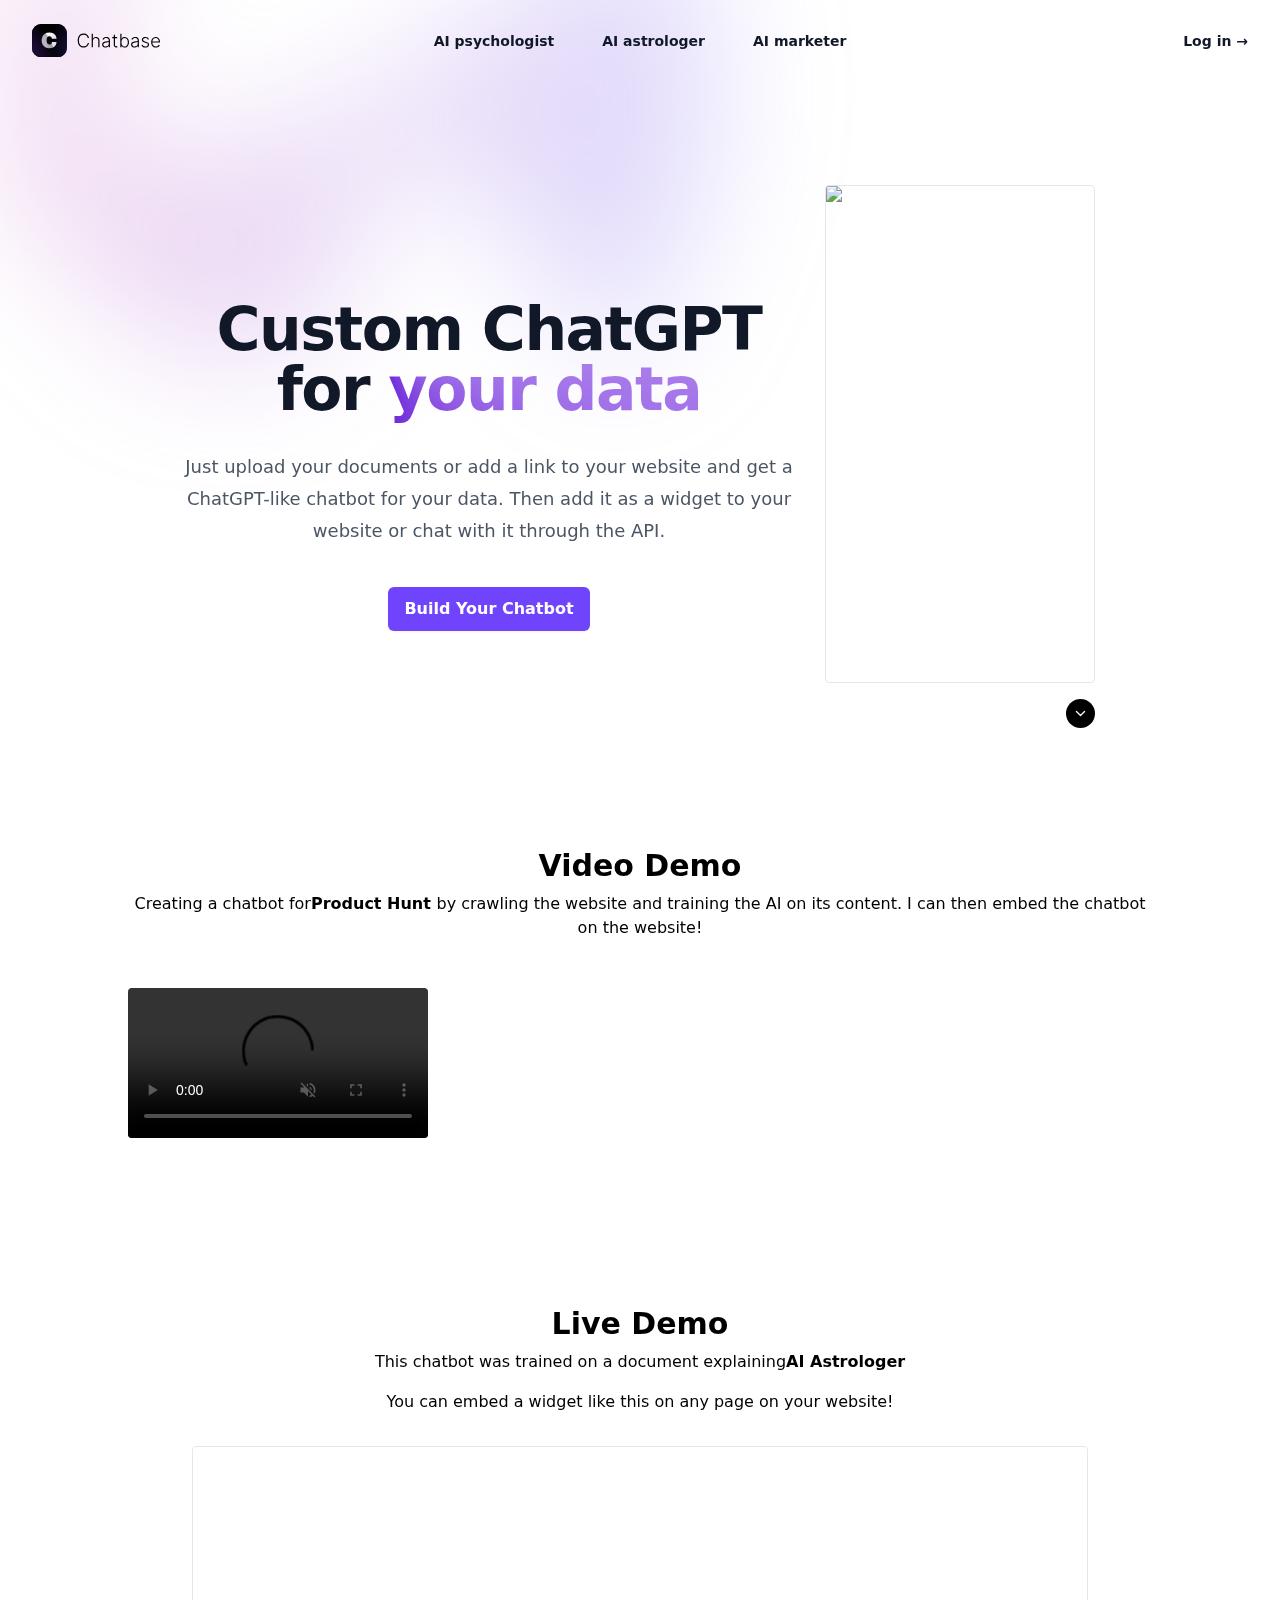
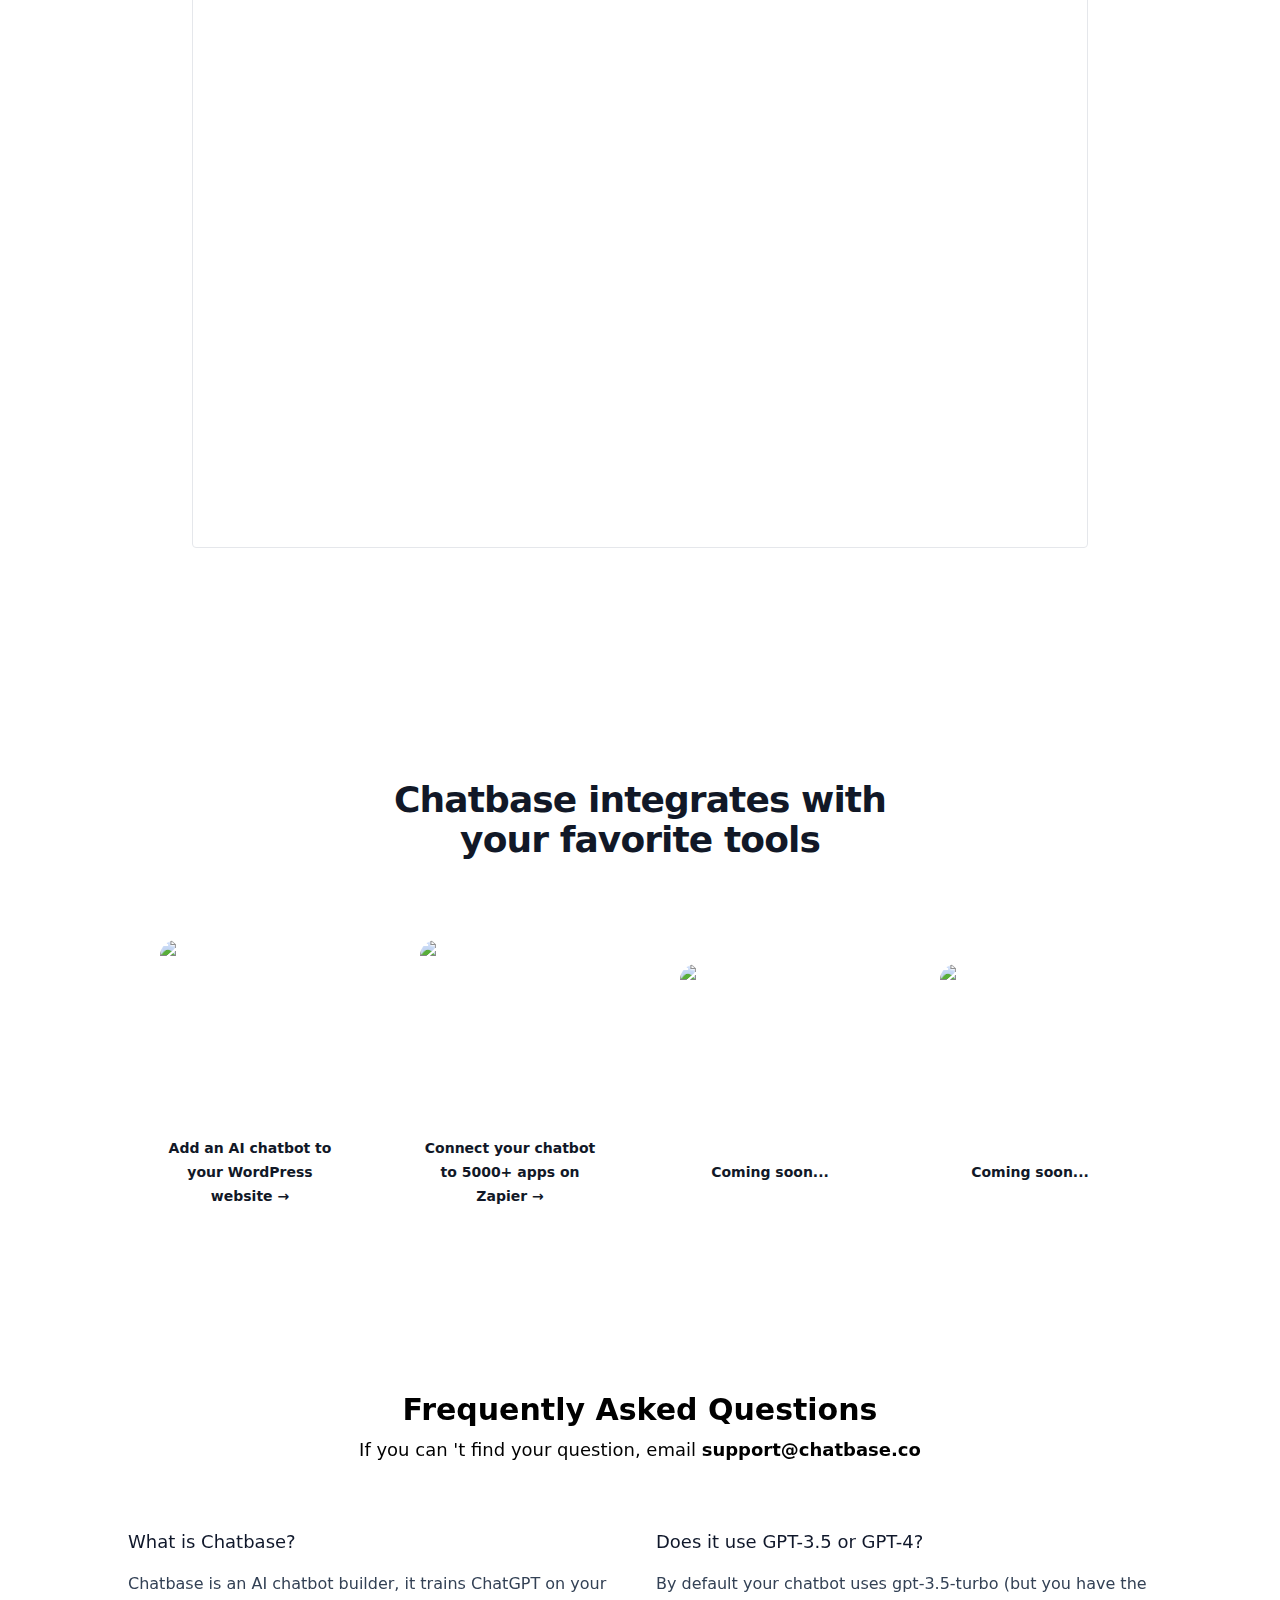
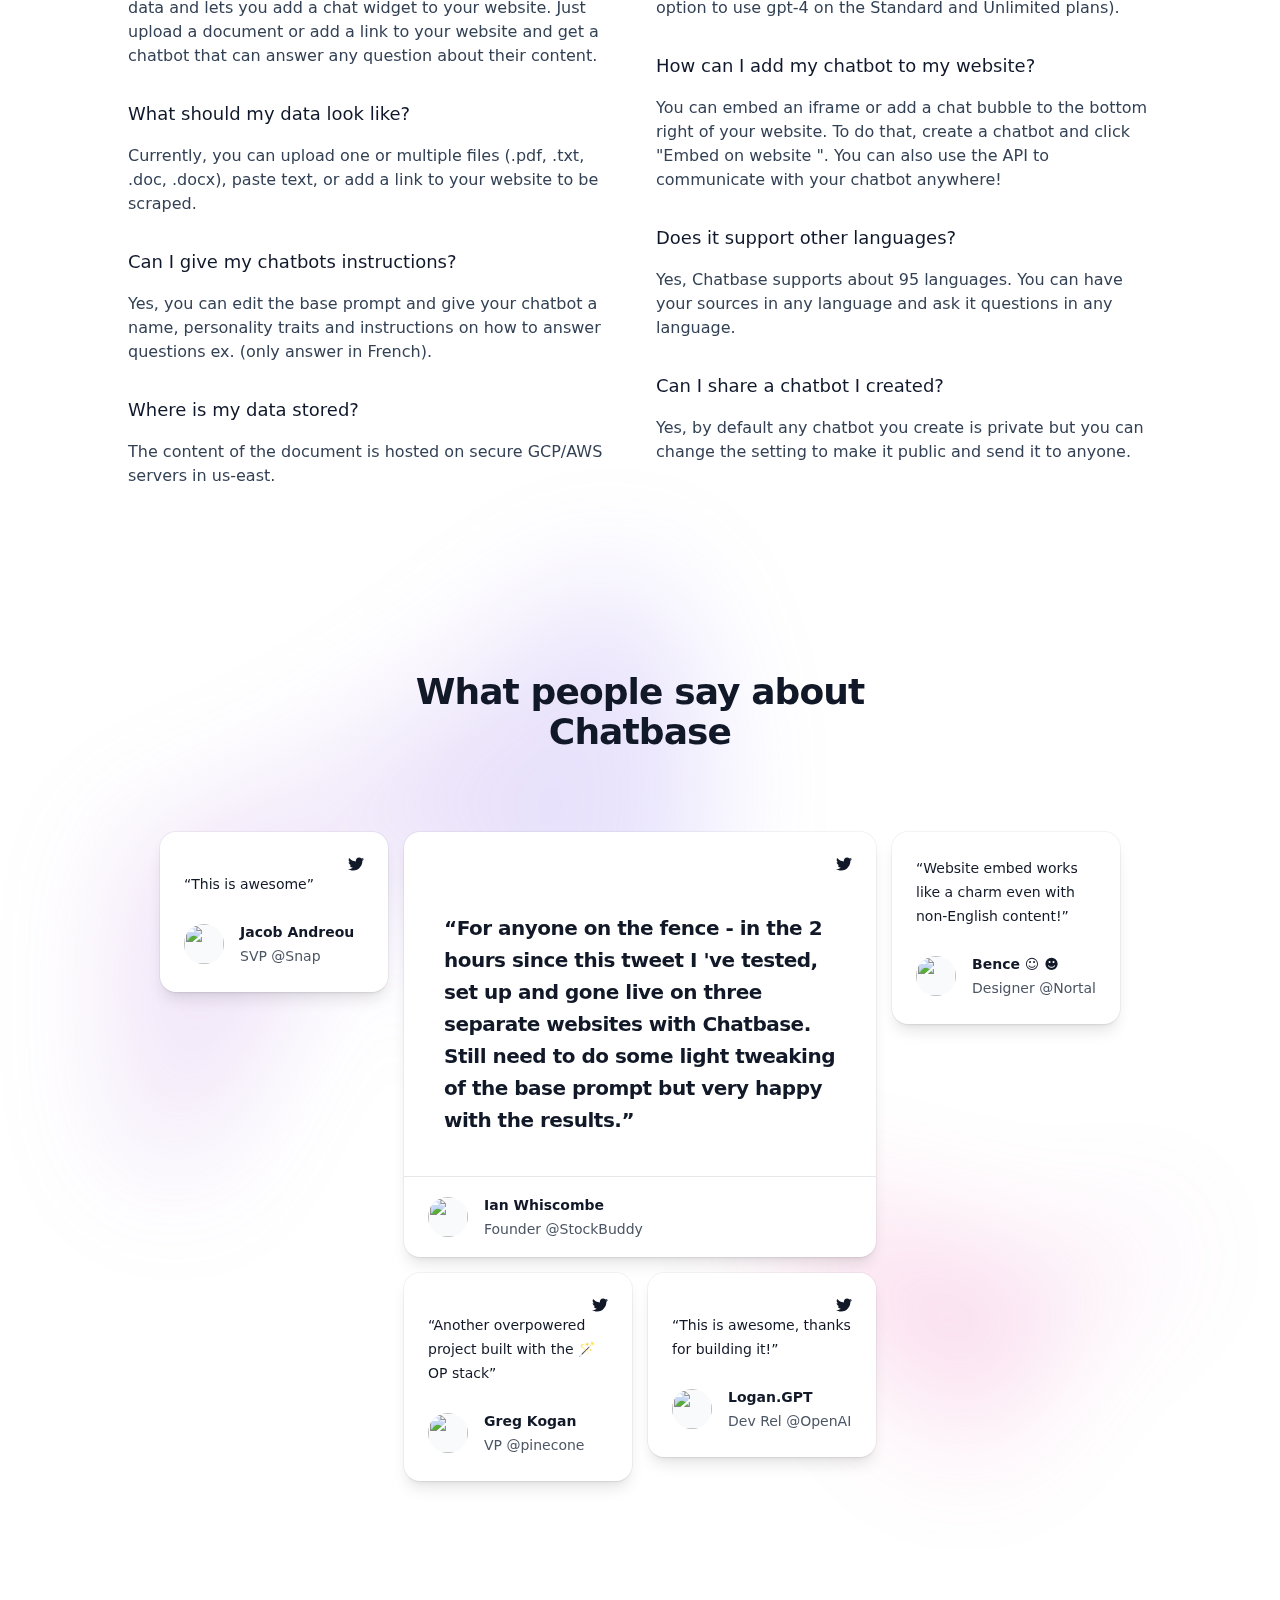
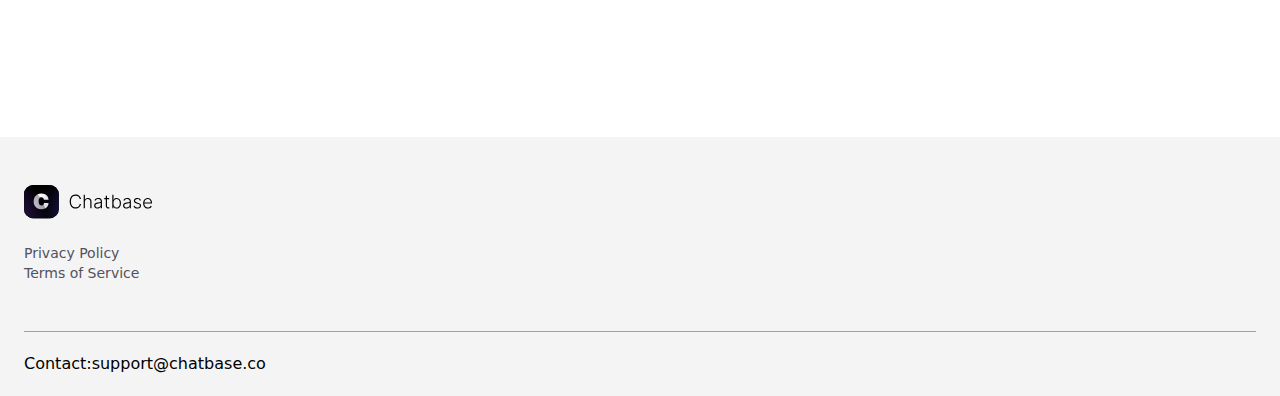
==== AI-astrologer.html @ d4e70b60 "Add files via upload" ====
<!DOCTYPE html>
<html lang="en">
  <head>
    <meta charset="utf-8" />
    <meta name="viewport" content="width=device-width" />
    <title>Chatbase | Custom ChatGPT for your data</title>
    <meta name="robots" content="follow, index" />
    <link href="./favicon.ico" rel="shortcut icon" />
    <meta
      content="Build an AI chatbot from your knowledge base and add it to your website or interact with it through our API."
      name="description"
    />
    <meta property="og:url" content="https://www.chatbase.co/" />
    <meta property="og:type" content="website" />
    <meta
      property="og:site_name"
      content="Chatbase | Custom ChatGPT for your data"
    />
    <meta
      property="og:description"
      content="Build an AI chatbot from your knowledge base and add it to your website or interact with it through our API."
    />
    <meta
      property="og:title"
      content="Chatbase | Custom ChatGPT for your data"
    />
    <meta property="og:image" content="https://www.chatbase.co/og.png" />
    <meta name="twitter:card" content="summary_large_image" />
    <meta name="twitter:site" content="@yasser_elsaeed_" />
    <meta
      name="twitter:title"
      content="Chatbase | Custom ChatGPT for your data"
    />
    <meta
      name="twitter:description"
      content="Build an AI chatbot from your knowledge base and add it to your website or interact with it through our API."
    />
    <meta name="twitter:image" content="https://www.chatbase.co/og.png" />
    <meta name="next-head-count" content="17" />
    <script>
      (function (w, r) {
        w._rwq = r;
        w[r] =
          w[r] ||
          function () {
            (w[r].q = w[r].q || []).push(arguments);
          };
      })(window, "rewardful");
    </script>
    <script>
      rewardful("ready", function () {
        if (Rewardful.referral) {
          window.referral = Rewardful.referral;
        } else {
          window.referral = "";
        }
      });
    </script>
    <link rel="stylesheet" href="./styles/style.css" />

    <noscript data-n-css=""></noscript>
  </head>
  <body class="loading">
    <div id="_next">
      <nav class="isolate bg-white">
        <div
          class="absolute inset-x-0 top-[-10rem] -z-10 transform-gpu overflow-hidden blur-3xl sm:top-[-20rem]"
        >
          <svg
            class="relative left-[calc(50%-11rem)] -z-10 h-[21.1875rem] max-w-none -translate-x-1/2 rotate-[30deg] sm:left-[calc(50%-30rem)] sm:h-[42.375rem]"
            viewBox="0 0 1155 678"
            xmlns="http://www.w3.org/2000/svg"
          >
            <path
              fill="url(#45de2b6b-92d5-4d68-a6a0-9b9b2abad533)"
              fill-opacity=".3"
              d="M317.219 518.975L203.852 678 0 438.341l317.219 80.634 204.172-286.402c1.307 132.337 45.083 346.658 209.733 145.248C936.936 126.058 882.053-94.234 1031.02 41.331c119.18 108.451 130.68 295.337 121.53 375.223L855 299l21.173 362.054-558.954-142.079z"
            ></path>
            <defs>
              <linearGradient
                id="45de2b6b-92d5-4d68-a6a0-9b9b2abad533"
                x1="1155.49"
                x2="-78.208"
                y1=".177"
                y2="474.645"
                gradientUnits="userSpaceOnUse"
              >
                <stop stop-color="#9089FC"></stop>
                <stop offset="1" stop-color="#FF80B5"></stop>
              </linearGradient>
            </defs>
          </svg>
        </div>
        <div class="px-6 pt-6 lg:px-8">
          <nav class="flex items-center justify-between" aria-label="Global">
            <div class="flex lg:flex-1">
              <a class="-m-1.5 p-1.5" href="/">
                <span class="sr-only">Chatbase</span>
                <svg
                  id="Layer_2"
                  xmlns="http://www.w3.org/2000/svg"
                  xmlns:xlink="http://www.w3.org/1999/xlink"
                  viewBox="0 0 159.64 41.35"
                  class="w-32"
                >
                  <defs>
                    <style>
                      .cls-1 {
                        fill: url(#radial-gradient-2);
                      }

                      .cls-1,
                      .cls-2 {
                        opacity: 0.32;
                      }

                      .cls-3 {
                        fill: #fff;
                      }

                      .cls-4 {
                        clip-path: url(#clippath-1);
                      }

                      .cls-5 {
                        fill: none;
                      }

                      .cls-2 {
                        fill: url(#radial-gradient);
                      }
                    </style>
                    <clipPath id="clippath-1">
                      <rect
                        class="cls-5"
                        x="0.07"
                        width="43.42"
                        height="41.35"
                        rx="11.56"
                        ry="11.56"
                      ></rect>
                    </clipPath>
                    <radialGradient
                      id="radial-gradient"
                      cx="-35.42"
                      cy="50.24"
                      fx="-35.42"
                      fy="50.24"
                      r="64.8"
                      gradientTransform="translate(.8 .1)"
                      gradientUnits="userSpaceOnUse"
                    >
                      <stop offset="0" stop-color="#7736dc"></stop>
                      <stop offset="0.23" stop-color="#7535d9"></stop>
                      <stop offset="0.37" stop-color="#7033d0"></stop>
                      <stop offset="0.49" stop-color="#692fc2"></stop>
                      <stop offset="0.6" stop-color="#5d2aad"></stop>
                      <stop offset="0.69" stop-color="#4f2492"></stop>
                      <stop offset="0.78" stop-color="#3d1b71"></stop>
                      <stop offset="0.87" stop-color="#28124a"></stop>
                      <stop offset="0.95" stop-color="#10071e"></stop>
                      <stop offset="1" stop-color="#000"></stop>
                    </radialGradient>
                    <radialGradient
                      id="radial-gradient-2"
                      cx="77.03"
                      cy="35.45"
                      fx="77.03"
                      fy="35.45"
                      r="61.01"
                      gradientTransform="translate(.08 -.29)"
                      gradientUnits="userSpaceOnUse"
                    >
                      <stop offset="0" stop-color="#4f46e5"></stop>
                      <stop
                        offset="0.22"
                        stop-color="#4e45e2"
                        stop-opacity="0.99"
                      ></stop>
                      <stop
                        offset="0.37"
                        stop-color="#4b42d9"
                        stop-opacity="0.95"
                      ></stop>
                      <stop
                        offset="0.48"
                        stop-color="#463ecb"
                        stop-opacity="0.89"
                      ></stop>
                      <stop
                        offset="0.59"
                        stop-color="#3e37b6"
                        stop-opacity="0.8"
                      ></stop>
                      <stop
                        offset="0.68"
                        stop-color="#352f9b"
                        stop-opacity="0.68"
                      ></stop>
                      <stop
                        offset="0.77"
                        stop-color="#2a257a"
                        stop-opacity="0.54"
                      ></stop>
                      <stop
                        offset="0.86"
                        stop-color="#1c1953"
                        stop-opacity="0.37"
                      ></stop>
                      <stop
                        offset="0.94"
                        stop-color="#0d0c27"
                        stop-opacity="0.17"
                      ></stop>
                      <stop
                        offset="1"
                        stop-color="#000"
                        stop-opacity="0"
                      ></stop>
                    </radialGradient>
                  </defs>
                  <g id="Layer_1-2">
                    <g>
                      <path
                        d="M71.08,17.42h-1.57c-.12-.58-.33-1.12-.63-1.62-.3-.5-.68-.93-1.14-1.3-.46-.37-.97-.66-1.55-.87-.58-.21-1.2-.31-1.87-.31-1.08,0-2.06,.28-2.94,.84-.88,.56-1.59,1.38-2.12,2.47-.53,1.09-.79,2.41-.79,3.98s.26,2.91,.79,4c.53,1.08,1.24,1.9,2.12,2.46,.89,.56,1.87,.84,2.94,.84,.67,0,1.3-.1,1.87-.31,.58-.21,1.09-.49,1.55-.86s.83-.8,1.14-1.3c.3-.5,.51-1.04,.63-1.62h1.57c-.14,.78-.4,1.51-.78,2.19-.38,.67-.86,1.26-1.45,1.77-.59,.51-1.26,.9-2.02,1.18s-1.6,.42-2.51,.42c-1.43,0-2.7-.36-3.81-1.08-1.11-.72-1.98-1.73-2.61-3.04-.63-1.31-.94-2.86-.94-4.64s.31-3.33,.94-4.64c.63-1.31,1.5-2.32,2.61-3.04,1.11-.72,2.38-1.08,3.81-1.08,.91,0,1.75,.14,2.51,.42s1.43,.67,2.02,1.18c.58,.51,1.07,1.1,1.45,1.77,.38,.67,.64,1.4,.78,2.19Z"
                      ></path>
                      <path
                        d="M75.92,21.15v7.99h-1.48V12.09h1.48v6.27h.13c.3-.66,.76-1.19,1.39-1.58s1.43-.59,2.39-.59c.87,0,1.63,.18,2.28,.53,.66,.36,1.17,.88,1.53,1.57,.37,.69,.55,1.55,.55,2.56v8.28h-1.49v-8.19c0-1.05-.29-1.89-.88-2.49-.58-.61-1.38-.91-2.37-.91-.68,0-1.29,.14-1.82,.43-.53,.29-.95,.7-1.26,1.25-.31,.54-.46,1.18-.46,1.93Z"
                      ></path>
                      <path
                        d="M91.69,29.43c-.77,0-1.48-.15-2.11-.45-.64-.3-1.15-.74-1.52-1.32-.38-.57-.57-1.27-.57-2.09,0-.63,.12-1.17,.36-1.6,.24-.43,.58-.79,1.02-1.07,.44-.28,.96-.5,1.56-.66,.6-.16,1.26-.29,1.98-.37,.72-.09,1.32-.17,1.82-.23,.5-.07,.88-.17,1.14-.32,.26-.14,.39-.38,.39-.7v-.3c0-.87-.26-1.56-.78-2.06-.52-.5-1.26-.75-2.24-.75-.92,0-1.67,.2-2.25,.61-.58,.41-.99,.88-1.22,1.43l-1.41-.51c.29-.7,.69-1.26,1.2-1.68,.51-.42,1.08-.72,1.71-.91,.63-.19,1.27-.28,1.92-.28,.49,0,1,.06,1.53,.19,.53,.13,1.02,.35,1.48,.66,.46,.31,.82,.75,1.11,1.31,.28,.56,.42,1.26,.42,2.12v8.68h-1.48v-2.02h-.09c-.18,.38-.44,.74-.79,1.1-.35,.36-.79,.65-1.32,.87s-1.15,.34-1.86,.34Zm.2-1.36c.79,0,1.47-.17,2.05-.52,.58-.35,1.02-.81,1.34-1.39s.47-1.22,.47-1.92v-1.85c-.11,.11-.3,.2-.55,.28-.26,.08-.56,.16-.89,.22s-.67,.12-1,.16-.63,.08-.9,.12c-.72,.09-1.34,.23-1.85,.42-.51,.19-.9,.45-1.17,.78-.27,.33-.41,.75-.41,1.27,0,.78,.28,1.38,.83,1.8,.55,.42,1.25,.64,2.09,.64Z"
                      ></path>
                      <path
                        d="M106.2,16.35v1.29h-6.1v-1.29h6.1Zm-4.2-3.06h1.49v12.51c0,.53,.09,.95,.27,1.25,.18,.3,.42,.52,.72,.64,.29,.12,.61,.19,.94,.19,.19,0,.36-.01,.5-.04s.26-.05,.37-.08l.32,1.34c-.14,.06-.32,.11-.53,.15-.21,.05-.47,.07-.78,.07-.54,0-1.07-.12-1.57-.36-.5-.24-.92-.59-1.24-1.07-.32-.47-.48-1.06-.48-1.76V13.29Z"
                      ></path>
                      <path
                        d="M110.14,29.14V12.09h1.49v6.7h.13c.17-.38,.41-.78,.72-1.18s.73-.75,1.24-1.02c.51-.27,1.16-.41,1.94-.41,1.05,0,1.97,.28,2.76,.83s1.41,1.32,1.86,2.31c.44,.99,.67,2.14,.67,3.46s-.22,2.48-.66,3.47-1.06,1.77-1.85,2.32c-.79,.56-1.71,.83-2.75,.83-.78,0-1.42-.14-1.94-.42-.52-.28-.94-.62-1.25-1.03s-.56-.81-.73-1.19h-.18v2.37h-1.44Zm1.47-6.39c0,1.03,.15,1.95,.46,2.74,.31,.8,.75,1.42,1.33,1.87,.58,.45,1.28,.68,2.11,.68s1.57-.23,2.16-.7c.59-.47,1.04-1.1,1.34-1.9,.3-.8,.46-1.7,.46-2.69s-.15-1.87-.45-2.66-.75-1.41-1.34-1.88c-.59-.46-1.31-.69-2.16-.69s-1.54,.22-2.12,.67c-.58,.45-1.02,1.06-1.33,1.85-.31,.79-.46,1.69-.46,2.71Z"
                      ></path>
                      <path
                        d="M127.79,29.43c-.77,0-1.48-.15-2.11-.45-.64-.3-1.15-.74-1.52-1.32-.38-.57-.57-1.27-.57-2.09,0-.63,.12-1.17,.36-1.6,.24-.43,.58-.79,1.02-1.07,.44-.28,.96-.5,1.56-.66,.6-.16,1.26-.29,1.98-.37,.72-.09,1.32-.17,1.82-.23,.5-.07,.88-.17,1.14-.32,.26-.14,.39-.38,.39-.7v-.3c0-.87-.26-1.56-.78-2.06-.52-.5-1.26-.75-2.24-.75-.92,0-1.67,.2-2.25,.61-.58,.41-.99,.88-1.22,1.43l-1.41-.51c.29-.7,.69-1.26,1.2-1.68,.51-.42,1.08-.72,1.71-.91,.63-.19,1.27-.28,1.92-.28,.49,0,1,.06,1.53,.19,.53,.13,1.02,.35,1.48,.66,.46,.31,.82,.75,1.11,1.31,.28,.56,.42,1.26,.42,2.12v8.68h-1.48v-2.02h-.09c-.18,.38-.44,.74-.79,1.1-.35,.36-.79,.65-1.32,.87s-1.15,.34-1.86,.34Zm.2-1.36c.79,0,1.47-.17,2.05-.52,.58-.35,1.02-.81,1.34-1.39s.47-1.22,.47-1.92v-1.85c-.11,.11-.3,.2-.55,.28-.26,.08-.56,.16-.89,.22s-.67,.12-1,.16-.63,.08-.9,.12c-.72,.09-1.34,.23-1.85,.42-.51,.19-.9,.45-1.17,.78-.27,.33-.41,.75-.41,1.27,0,.78,.28,1.38,.83,1.8,.55,.42,1.25,.64,2.09,.64Z"
                      ></path>
                      <path
                        d="M145.85,19.16l-1.36,.38c-.13-.38-.32-.73-.57-1.04s-.56-.56-.95-.74-.88-.27-1.45-.27c-.87,0-1.58,.21-2.13,.62-.55,.41-.83,.94-.83,1.59,0,.55,.19,1,.57,1.34,.38,.34,.97,.61,1.76,.81l1.93,.47c1.07,.26,1.88,.67,2.41,1.24,.54,.57,.8,1.28,.8,2.13,0,.72-.2,1.36-.6,1.92-.4,.56-.96,1-1.67,1.32-.71,.32-1.54,.48-2.48,.48-1.25,0-2.28-.28-3.09-.85s-1.33-1.38-1.56-2.44l1.42-.35c.18,.76,.54,1.33,1.08,1.72,.54,.39,1.24,.58,2.12,.58,.98,0,1.77-.22,2.36-.66,.59-.44,.88-1,.88-1.66,0-.52-.17-.95-.52-1.3-.34-.35-.87-.61-1.57-.78l-2.09-.5c-1.11-.27-1.93-.69-2.46-1.27-.53-.58-.8-1.29-.8-2.15,0-.71,.19-1.33,.57-1.86,.38-.54,.91-.96,1.58-1.26s1.44-.46,2.3-.46c1.17,0,2.11,.27,2.81,.8,.7,.53,1.21,1.26,1.52,2.19Z"
                      ></path>
                      <path
                        d="M154.46,29.41c-1.19,0-2.23-.28-3.1-.84-.87-.56-1.54-1.33-2.02-2.32s-.71-2.13-.71-3.43,.24-2.43,.71-3.43,1.13-1.79,1.97-2.36,1.81-.85,2.92-.85c.69,0,1.36,.13,2.01,.38s1.22,.64,1.74,1.16,.92,1.17,1.22,1.96c.3,.79,.45,1.71,.45,2.79v.73h-9.99v-1.31h8.48c0-.82-.17-1.56-.5-2.22-.33-.66-.79-1.18-1.37-1.56-.58-.38-1.26-.57-2.03-.57-.81,0-1.52,.22-2.14,.65-.62,.43-1.1,1-1.44,1.72-.35,.71-.52,1.49-.53,2.33v.78c0,1.02,.18,1.9,.53,2.66,.35,.76,.85,1.34,1.5,1.76,.65,.42,1.42,.62,2.31,.62,.6,0,1.14-.09,1.59-.28,.46-.19,.84-.44,1.16-.76,.31-.32,.55-.67,.71-1.05l1.41,.46c-.19,.54-.51,1.04-.95,1.49s-.99,.82-1.65,1.1c-.66,.27-1.41,.41-2.27,.41Z"
                      ></path>
                    </g>
                    <g>
                      <rect
                        width="43.42"
                        height="41.35"
                        rx="11.56"
                        ry="11.56"
                      ></rect>
                      <g>
                        <rect
                          width="43.42"
                          height="41.35"
                          rx="11.56"
                          ry="11.56"
                        ></rect>
                        <path
                          class="cls-3"
                          d="M21.67,30.37c-2.02,0-3.75-.42-5.19-1.25s-2.55-1.99-3.32-3.47c-.77-1.48-1.16-3.2-1.16-5.15s.39-3.68,1.17-5.17c.78-1.48,1.89-2.64,3.33-3.47,1.44-.83,3.16-1.25,5.17-1.25,1.77,0,3.31,.32,4.63,.96,1.32,.64,2.35,1.54,3.09,2.71,.74,1.17,1.14,2.54,1.18,4.11h-5.7c-.12-.98-.45-1.75-.99-2.31-.54-.56-1.25-.84-2.12-.84-.71,0-1.33,.2-1.86,.59-.53,.4-.95,.98-1.24,1.75-.29,.77-.44,1.72-.44,2.85s.15,2.08,.44,2.86c.29,.78,.71,1.36,1.24,1.76,.53,.39,1.15,.59,1.86,.59,.57,0,1.07-.12,1.5-.36,.44-.24,.8-.6,1.08-1.07,.28-.47,.46-1.04,.54-1.71h5.7c-.06,1.58-.45,2.96-1.18,4.14s-1.75,2.1-3.05,2.75c-1.31,.65-2.86,.98-4.66,.98Z"
                        ></path>
                        <g class="cls-4">
                          <circle
                            class="cls-2"
                            cx="-34.67"
                            cy="50.4"
                            r="64.87"
                          ></circle>
                          <circle
                            class="cls-1"
                            cx="77.09"
                            cy="35.15"
                            r="60.99"
                          ></circle>
                        </g>
                      </g>
                    </g>
                  </g>
                </svg>
              </a>
            </div>
            <div class="flex lg:hidden">
              <button onclick="show()"
              id="show"
                type="button"
                class="-m-2.5 inline-flex items-center justify-center rounded-md p-2.5 text-gray-700"
              >
                <span class="sr-only">Open main menu</span>
                <svg
                  xmlns="http://www.w3.org/2000/svg"
                  fill="none"
                  viewBox="0 0 24 24"
                  stroke-width="1.5"
                  stroke="currentColor"
                  aria-hidden="true"
                  class="h-6 w-6"
                >
                  <path
                    stroke-linecap="round"
                    stroke-linejoin="round"
                    d="M3.75 6.75h16.5M3.75 12h16.5m-16.5 5.25h16.5"
                  ></path>
                </svg>
              </button>
            </div>
            <div class="hidden lg:flex lg:gap-x-12">
              
              <a
                target="_self"
                class="text-sm font-semibold leading-6 text-gray-900"
                href="./AI-psychologist.html"
                >AI psychologist</a
              >
              <a
                target="_self"
                class="text-sm font-semibold leading-6 text-gray-900"
                href="./AI-astrologer.html"
                >AI astrologer</a
              >
              <a
                target="_self"
                class="text-sm font-semibold leading-6 text-gray-900"
                href="./AI-marketer.html"
                >AI marketer</a
              >
            </div>
            <div class="hidden lg:flex lg:flex-1 lg:justify-end">
              <a
                class="text-sm font-semibold leading-6 text-gray-900"
                href="https://www.chatbase.co/signin?via=signin"
              >
                Log in <span aria-hidden="true">→</span>
              </a>
            </div>
          </nav>
          <div
            style="
              position: fixed;
              top: 1px;
              left: 1px;
              width: 1px;
              height: 0;
              padding: 0;
              margin: -1px;
              overflow: hidden;
              clip: rect(0, 0, 0, 0);
              white-space: nowrap;
              border-width: 0;
              display: none;
            "
          ></div>
        </div>
      </nav>
      <main id="skip">
        <section class="bg-white">
          <div class="max-w-6xl mx-auto py-8 sm:py-24 px-4 sm:px-6 lg:px-8">
            <main class="isolate">
              <div class="relative px-6 lg:px-8 py-16 sm:py-8">
                <div class="pb-8">
                  <div class="flex space-x-8 items-center justify-center">
                    <div class="text-left w-[38rem]">
                      <h1
                        class="text-4xl text-center font-bold tracking-tight text-gray-900 sm:text-6xl"
                      >
                        Custom ChatGPT for
                        <!-- -->
                        <span
                          class="text-transparent bg-clip-text bg-[conic-gradient(at_top_left,_var(--tw-gradient-stops))] from-purple-200 via-violet-700 to-rose-700"
                          >your data</span
                        >
                      </h1>
                      <p
                        class="mt-8 text-lg text-center leading-8 text-gray-600"
                      >
                        Just upload your documents or add a link to your website
                        and get a ChatGPT-like chatbot for your data. Then add
                        it as a widget to your website or chat with it through
                        the API.
                      </p>
                      <div
                        class="mt-10 flex items-center justify-center gap-x-6"
                      >
                        <a
                          style="background-color: #6f44fc"
                          class="rounded-md px-4 py-2 text-base font-semibold leading-7 text-white shadow-sm hover:bg-violet-500 focus-visible:outline focus-visible:outline-2 focus-visible:outline-offset-2 focus-visible:outline-violet-600"
                          href="https://www.chatbase.co/signin?via=signin"
                          >Build Your Chatbot</a
                        >
                        
                      </div>
                    </div>
                    <div class="hidden sm:block">
                      <img
                        alt="product hunt"
                        srcset="
                          https://backend.chatbase.co/storage/v1/object/public/chatbase/ProductHunt-ss.png?width=384&amp;quality=50 1x,
                          https://backend.chatbase.co/storage/v1/object/public/chatbase/ProductHunt-ss.png?width=640&amp;quality=50 2x
                        "
                        src="https://backend.chatbase.co/storage/v1/object/public/chatbase/ProductHunt-ss.png?width=640&amp;quality=50"
                        width="270"
                        height="500"
                        decoding="async"
                        data-nimg="1"
                        class="border rounded"
                        loading="lazy"
                        style="color: transparent"
                      />
                      <div class="flex justify-end py-4">
                        <div class="p-2 rounded-full bg-black">
                          <svg
                            id="closeIcon"
                            xmlns="http://www.w3.org/2000/svg"
                            fill="none"
                            viewBox="0 0 24 24"
                            stroke-width="2.3"
                            stroke="white"
                            width="13"
                            height="13"
                          >
                            <path
                              stroke-linecap="round"
                              stroke-linejoin="round"
                              d="M19.5 8.25l-7.5 7.5-7.5-7.5"
                            ></path>
                          </svg>
                        </div>
                      </div>
                    </div>
                  </div>
                </div>
                <div id="video" class="py-16">
                  <h4
                    class="text-2xl md:text-3xl font-extrabold text-black text-center py-2"
                  >
                    Video Demo
                  </h4>
                  <p class="text-center pb-4">
                    Creating a chatbot for<span class="font-bold"
                      >Product Hunt
                    </span>
                    by crawling the website and training the AI on its content.
                    I can then embed the chatbot on the website!
                  </p>
                  <div class="py-8 mx-auto">
                    <video
                      class="rounded"
                      autoplay=""
                      muted=""
                      loop=""
                      controls=""
                    >
                      <source
                        src="https://backend.chatbase.co/storage/v1/object/public/chatbase/producthunt-demo.mp4"
                      />
                    </video>
                  </div>
                </div>
                <div class="mx-auto max-w-4xl">
                  <div id="demo" class="py-16">
                    <h4
                      class="text-2xl md:text-3xl font-extrabold text-black text-center py-2"
                    >
                      Live Demo
                    </h4>
                    <p class="text-center pb-4">
                      This chatbot was trained on a document explaining<span
                        class="font-bold"
                        >AI Astrologer</span
                      >
                    </p>
                    <p class="text-center">
                      You can embed a widget like this on any page on your
                      website!
                    </p>
                    <div class="my-8 rounded border">
                      <iframe
                        src="https://www.chatbase.co/chatbot-iframe/6f7N0tRWykG-py7VM8_sH"
                        width="100%"
                        style="height: 100%; min-height: 700px"
                        frameborder="0"
                      ></iframe>
                    </div>
                  </div>
                </div>
                <div class="relative isolate bg-white pt-24 pb-32 sm:pt-32">
                  <div class="mx-auto max-w-7xl px-6 lg:px-8">
                    <div class="mx-auto max-w-xl text-center">
                      <p
                        class="mt-2 text-3xl font-bold tracking-tight text-gray-900 sm:text-4xl"
                      >
                        Chatbase integrates with your favorite tools
                      </p>
                    </div>
                    <div
                      class="mx-auto mt-16 grid max-w-2xl grid-cols-1 grid-rows-1 gap-20 text-sm leading-6 text-gray-900 sm:mt-20 sm:grid-cols-2 xl:mx-0 xl:max-w-none xl:grid-flow-col xl:grid-cols-4"
                    >
                      <div class="space-y-8 xl:contents xl:space-y-0">
                        <a
                          href="https://wordpress.org/plugins/chatbase/"
                          target="_blank"
                          class="h-full flex flex-col justify-center items-center"
                        >
                          <img
                            alt="WordPress logo"
                            src="https://s.w.org/style/images/about/WordPress-logotype-standard.png"
                            width="290"
                            height="290"
                            decoding="async"
                            data-nimg="1"
                            class="rounded-2xl ring-gray-900/5 mb-4"
                            loading="lazy"
                            style="color: transparent"
                          />
                          <p class="font-semibold text-center">
                            Add an AI chatbot to your WordPress website
                            <!-- -->
                            <span aria-hidden="true">→</span>
                          </p>
                        </a>
                      </div>
                      <div class="space-y-8 xl:contents xl:space-y-0">
                        <a
                          href="https://zapier.com/apps/chatbase/integrations"
                          target="_blank"
                          class="h-full flex flex-col justify-center items-center"
                        >
                          <img
                            alt="Zapier logo"
                            src="https://1000logos.net/wp-content/uploads/2022/09/Zapier-Logo.png"
                            width="290"
                            height="290"
                            decoding="async"
                            data-nimg="1"
                            class="rounded-2xl ring-gray-900/5 mb-4"
                            loading="lazy"
                            style="color: transparent"
                          />
                          <p class="font-semibold text-center">
                            Connect your chatbot to 5000+ apps on Zapier
                            <!-- -->
                            <span aria-hidden="true">→</span>
                          </p>
                        </a>
                      </div>
                      <div class="space-y-8 xl:contents xl:space-y-0">
                        <a
                          target="_blank"
                          class="h-full flex flex-col justify-center items-center"
                        >
                          <img
                            alt="Slack logo"
                            src="https://logos-world.net/wp-content/uploads/2020/10/Slack-Logo.png"
                            width="290"
                            height="290"
                            decoding="async"
                            data-nimg="1"
                            class="rounded-2xl ring-gray-900/5 mb-4"
                            loading="lazy"
                            style="color: transparent"
                          />
                          <p class="font-semibold text-center">
                            Coming soon...
                            <!-- -->
                          </p>
                        </a>
                      </div>
                      <div class="space-y-8 xl:contents xl:space-y-0">
                        <a
                          target="_blank"
                          class="h-full flex flex-col justify-center items-center"
                        >
                          <img
                            alt="Shopify logo"
                            src="https://encrypted-tbn0.gstatic.com/images?q=tbn:ANd9GcT1O5kXzANNTHFp14IL1V_xX-05jk468yAZNxr9UrhysnJ7D7uHTHW_c2Irolf0iPytkQ&amp;usqp=CAU"
                            width="290"
                            height="290"
                            decoding="async"
                            data-nimg="1"
                            class="rounded-2xl ring-gray-900/5 mb-4"
                            loading="lazy"
                            style="color: transparent"
                          />
                          <p class="font-semibold text-center">
                            Coming soon...
                            <!-- -->
                          </p>
                        </a>
                      </div>
                    </div>
                  </div>
                </div>
                <section
                  id="faqs"
                  aria-labelledby="faq-title"
                  class="relative sm:py-12"
                >
                  <div class="relative">
                    <h4
                      class="text-2xl md:text-3xl font-extrabold text-black text-center py-2"
                    >
                      Frequently Asked Questions
                    </h4>
                    <h6 class="text-lg text-center">
                      If you can &#x27;t find your question, email
                      <!-- -->
                      <a
                        class="font-semibold"
                        href="mailto:support@chatbase.co"
                      >
                        <!-- -->
                        support@chatbase.co</a
                      >
                    </h6>
                  </div>
                  <ul
                    role="list"
                    class="mt-16 grid grid-cols-1 gap-8 lg:max-w-none lg:grid-cols-2"
                  >
                    <li>
                      <ul role="list" class="flex flex-col gap-y-8">
                        <li>
                          <h3
                            class="font-display text-lg leading-7 text-slate-900"
                          >
                            What is Chatbase?
                          </h3>
                          <p class="mt-4 text-slate-700">
                            Chatbase is an AI chatbot builder, it trains ChatGPT
                            on your data and lets you add a chat widget to your
                            website. Just upload a document or add a link to
                            your website and get a chatbot that can answer any
                            question about their content.
                          </p>
                        </li>
                        <li>
                          <h3
                            class="font-display text-lg leading-7 text-slate-900"
                          >
                            What should my data look like?
                          </h3>
                          <p class="mt-4 text-slate-700">
                            Currently, you can upload one or multiple files
                            (.pdf, .txt, .doc, .docx), paste text, or add a link
                            to your website to be scraped.
                          </p>
                        </li>
                        <li>
                          <h3
                            class="font-display text-lg leading-7 text-slate-900"
                          >
                            Can I give my chatbots instructions?
                          </h3>
                          <p class="mt-4 text-slate-700">
                            Yes, you can edit the base prompt and give your
                            chatbot a name, personality traits and instructions
                            on how to answer questions ex. (only answer in
                            French).
                          </p>
                        </li>
                        <li>
                          <h3
                            class="font-display text-lg leading-7 text-slate-900"
                          >
                            Where is my data stored?
                          </h3>
                          <p class="mt-4 text-slate-700">
                            The content of the document is hosted on secure
                            GCP/AWS servers in us-east.
                          </p>
                        </li>
                      </ul>
                    </li>
                    <li>
                      <ul role="list" class="flex flex-col gap-y-8">
                        <li>
                          <h3
                            class="font-display text-lg leading-7 text-slate-900"
                          >
                            Does it use GPT-3.5 or GPT-4?
                          </h3>
                          <p class="mt-4 text-slate-700">
                            By default your chatbot uses gpt-3.5-turbo (but you
                            have the option to use gpt-4 on the Standard and
                            Unlimited plans).
                          </p>
                        </li>
                        <li>
                          <h3
                            class="font-display text-lg leading-7 text-slate-900"
                          >
                            How can I add my chatbot to my website?
                          </h3>
                          <p class="mt-4 text-slate-700">
                            You can embed an iframe or add a chat bubble to the
                            bottom right of your website. To do that, create a
                            chatbot and click &quot;Embed on website &quot;. You
                            can also use the API to communicate with your
                            chatbot anywhere!
                          </p>
                        </li>
                        <li>
                          <h3
                            class="font-display text-lg leading-7 text-slate-900"
                          >
                            Does it support other languages?
                          </h3>
                          <p class="mt-4 text-slate-700">
                            Yes, Chatbase supports about 95 languages. You can
                            have your sources in any language and ask it
                            questions in any language.
                          </p>
                        </li>
                        <li>
                          <h3
                            class="font-display text-lg leading-7 text-slate-900"
                          >
                            Can I share a chatbot I created?
                          </h3>
                          <p class="mt-4 text-slate-700">
                            Yes, by default any chatbot you create is private
                            but you can change the setting to make it public and
                            send it to anyone.
                          </p>
                        </li>
                      </ul>
                    </li>
                  </ul>
                </section>
                <div class="relative isolate bg-white pt-24 pb-32 sm:pt-32">
                  <div
                    class="absolute inset-x-0 top-1/2 -z-10 -translate-y-1/2 transform-gpu overflow-hidden opacity-30 blur-3xl"
                  >
                    <svg
                      viewBox="0 0 1313 771"
                      aria-hidden="true"
                      class="ml-[max(50%,38rem)] w-[82.0625rem]"
                    >
                      <path
                        id="bc169a03-3518-42d4-ab1e-d3eadac65edc"
                        fill="url(#85a0eca5-25f1-4ab9-af84-4e2d8d9cdbf3)"
                        d="M360.508 589.796 231.671 770.522 0 498.159l360.508 91.637 232.034-325.485c1.485 150.396 51.235 393.965 238.354 165.069C1064.79 143.261 1002.42-107.094 1171.72 46.97c135.44 123.252 148.51 335.641 138.11 426.428L971.677 339.803l24.062 411.461-635.231-161.468Z"
                      ></path>
                      <defs>
                        <linearGradient
                          id="85a0eca5-25f1-4ab9-af84-4e2d8d9cdbf3"
                          x1="1313.17"
                          x2="-88.881"
                          y1=".201"
                          y2="539.417"
                          gradientUnits="userSpaceOnUse"
                        >
                          <stop stop-color="#9089FC"></stop>
                          <stop offset="1" stop-color="#FF80B5"></stop>
                        </linearGradient>
                      </defs>
                    </svg>
                  </div>
                  <div
                    class="absolute inset-x-0 top-0 -z-10 flex transform-gpu overflow-hidden pt-32 opacity-25 blur-3xl sm:pt-40 xl:justify-end"
                  >
                    <svg
                      viewBox="0 0 1313 771"
                      aria-hidden="true"
                      class="ml-[-22rem] w-[82.0625rem] flex-none origin-top-right rotate-[30deg] xl:ml-0 xl:mr-[calc(50%-12rem)]"
                    >
                      <use href="#bc169a03-3518-42d4-ab1e-d3eadac65edc"></use>
                    </svg>
                  </div>
                  <div class="mx-auto max-w-7xl px-6 lg:px-8">
                    <div class="mx-auto max-w-xl text-center">
                      <p
                        class="mt-2 text-3xl font-bold tracking-tight text-gray-900 sm:text-4xl"
                      >
                        What people say about Chatbase
                      </p>
                    </div>
                    <div
                      class="mx-auto mt-16 grid max-w-2xl grid-cols-1 grid-rows-1 gap-4 text-sm leading-6 text-gray-900 sm:mt-20 sm:grid-cols-2 xl:mx-0 xl:max-w-none xl:grid-flow-col xl:grid-cols-4"
                    >
                      <figure
                        class="col-span-2 hidden sm:block sm:rounded-2xl sm:bg-white sm:shadow-lg sm:ring-1 sm:ring-gray-900/5 xl:col-start-2 xl:row-end-1"
                      >
                        <div class="flex justify-end pr-6 pt-6">
                          <a
                            aria-label="Twitter Account"
                            target="_blank"
                            href="https://twitter.com/I4NW/status/1631353148903239680"
                          >
                            <svg
                              width="16"
                              height="16"
                              viewBox="0 0 24 24"
                              fill="none"
                              xmlns="http://www.w3.org/2000/svg"
                            >
                              <path
                                fill-rule="evenodd"
                                clip-rule="evenodd"
                                d="M24 4.557c-.883.392-1.832.656-2.828.775 1.017-.609 1.798-1.574 2.165-2.724-.951.564-2.005.974-3.127 1.195-.897-.957-2.178-1.555-3.594-1.555-3.179 0-5.515 2.966-4.797 6.045-4.091-.205-7.719-2.165-10.148-5.144-1.29 2.213-.669 5.108 1.523 6.574-.806-.026-1.566-.247-2.229-.616-.054 2.281 1.581 4.415 3.949 4.89-.693.188-1.452.232-2.224.084.626 1.956 2.444 3.379 4.6 3.419-2.07 1.623-4.678 2.348-7.29 2.04 2.179 1.397 4.768 2.212 7.548 2.212 9.142 0 14.307-7.721 13.995-14.646.962-.695 1.797-1.562 2.457-2.549z"
                                fill="currentColor"
                              ></path>
                            </svg>
                          </a>
                        </div>
                        <blockquote
                          class="p-10 text-xl font-semibold leading-8 tracking-tight text-gray-900"
                        >
                          <p>
                            “For anyone on the fence - in the 2 hours since this
                            tweet I &#x27;ve tested, set up and gone live on
                            three separate websites with Chatbase. Still need to
                            do some light tweaking of the base prompt but very
                            happy with the results.”
                          </p>
                        </blockquote>
                        <figcaption
                          class="flex items-center gap-x-4 border-t border-gray-900/10 py-4 px-6"
                        >
                          <img
                            class="h-10 w-10 flex-none rounded-full bg-gray-50"
                            src="https://pbs.twimg.com/profile_images/1257618949665173505/izjTnliK_400x400.jpg"
                            alt=""
                          />
                          <div class="flex-auto">
                            <div class="font-semibold">Ian Whiscombe</div>
                            <div class="text-gray-600">Founder @StockBuddy</div>
                          </div>
                        </figcaption>
                      </figure>
                      <div class="space-y-8 xl:contents xl:space-y-0">
                        <div class="xl:row-span-2 space-y-8">
                          <figure
                            class="rounded-2xl bg-white p-6 shadow-lg ring-1 ring-gray-900/5"
                          >
                            <div class="flex justify-end">
                              <a
                                aria-label="Twitter Account"
                                target="_blank"
                                href="https://twitter.com/jacobandreou/status/1632423894832545794"
                              >
                                <svg
                                  width="16"
                                  height="16"
                                  viewBox="0 0 24 24"
                                  fill="none"
                                  xmlns="http://www.w3.org/2000/svg"
                                >
                                  <path
                                    fill-rule="evenodd"
                                    clip-rule="evenodd"
                                    d="M24 4.557c-.883.392-1.832.656-2.828.775 1.017-.609 1.798-1.574 2.165-2.724-.951.564-2.005.974-3.127 1.195-.897-.957-2.178-1.555-3.594-1.555-3.179 0-5.515 2.966-4.797 6.045-4.091-.205-7.719-2.165-10.148-5.144-1.29 2.213-.669 5.108 1.523 6.574-.806-.026-1.566-.247-2.229-.616-.054 2.281 1.581 4.415 3.949 4.89-.693.188-1.452.232-2.224.084.626 1.956 2.444 3.379 4.6 3.419-2.07 1.623-4.678 2.348-7.29 2.04 2.179 1.397 4.768 2.212 7.548 2.212 9.142 0 14.307-7.721 13.995-14.646.962-.695 1.797-1.562 2.457-2.549z"
                                    fill="currentColor"
                                  ></path>
                                </svg>
                              </a>
                            </div>
                            <blockquote class="text-gray-900">
                              <p>“This is awesome”</p>
                            </blockquote>
                            <figcaption class="mt-6 flex items-center gap-x-4">
                              <img
                                class="h-10 w-10 rounded-full bg-gray-50"
                                src="https://pbs.twimg.com/profile_images/1642428370091925505/xknh7v7j_400x400.jpg"
                                alt=""
                              />
                              <div>
                                <div class="font-semibold">Jacob Andreou</div>
                                <div class="text-gray-600">SVP @Snap</div>
                              </div>
                            </figcaption>
                          </figure>
                        </div>
                        <div class="xl:row-start-1 space-y-8">
                          <figure
                            class="rounded-2xl bg-white p-6 shadow-lg ring-1 ring-gray-900/5"
                          >
                            <div class="flex justify-end">
                              <a
                                aria-label="Twitter Account"
                                target="_blank"
                                href="https://twitter.com/grigoriy_kogan/status/1632624160558940161"
                              >
                                <svg
                                  width="16"
                                  height="16"
                                  viewBox="0 0 24 24"
                                  fill="none"
                                  xmlns="http://www.w3.org/2000/svg"
                                >
                                  <path
                                    fill-rule="evenodd"
                                    clip-rule="evenodd"
                                    d="M24 4.557c-.883.392-1.832.656-2.828.775 1.017-.609 1.798-1.574 2.165-2.724-.951.564-2.005.974-3.127 1.195-.897-.957-2.178-1.555-3.594-1.555-3.179 0-5.515 2.966-4.797 6.045-4.091-.205-7.719-2.165-10.148-5.144-1.29 2.213-.669 5.108 1.523 6.574-.806-.026-1.566-.247-2.229-.616-.054 2.281 1.581 4.415 3.949 4.89-.693.188-1.452.232-2.224.084.626 1.956 2.444 3.379 4.6 3.419-2.07 1.623-4.678 2.348-7.29 2.04 2.179 1.397 4.768 2.212 7.548 2.212 9.142 0 14.307-7.721 13.995-14.646.962-.695 1.797-1.562 2.457-2.549z"
                                    fill="currentColor"
                                  ></path>
                                </svg>
                              </a>
                            </div>
                            <blockquote class="text-gray-900">
                              <p>
                                “Another overpowered project built with the 🪄
                                OP stack”
                              </p>
                            </blockquote>
                            <figcaption class="mt-6 flex items-center gap-x-4">
                              <img
                                class="h-10 w-10 rounded-full bg-gray-50"
                                src="https://pbs.twimg.com/profile_images/1237045471257952256/Wvh-XjSr_400x400.jpg"
                                alt=""
                              />
                              <div>
                                <div class="font-semibold">Greg Kogan</div>
                                <div class="text-gray-600">VP @pinecone</div>
                              </div>
                            </figcaption>
                          </figure>
                        </div>
                      </div>
                      <div class="space-y-8 xl:contents xl:space-y-0">
                        <div class="xl:row-start-1 space-y-8">
                          <figure
                            class="rounded-2xl bg-white p-6 shadow-lg ring-1 ring-gray-900/5"
                          >
                            <div class="flex justify-end">
                              <a
                                aria-label="Twitter Account"
                                target="_blank"
                                href="https://twitter.com/OfficialLoganK/status/1632468116990054401"
                              >
                                <svg
                                  width="16"
                                  height="16"
                                  viewBox="0 0 24 24"
                                  fill="none"
                                  xmlns="http://www.w3.org/2000/svg"
                                >
                                  <path
                                    fill-rule="evenodd"
                                    clip-rule="evenodd"
                                    d="M24 4.557c-.883.392-1.832.656-2.828.775 1.017-.609 1.798-1.574 2.165-2.724-.951.564-2.005.974-3.127 1.195-.897-.957-2.178-1.555-3.594-1.555-3.179 0-5.515 2.966-4.797 6.045-4.091-.205-7.719-2.165-10.148-5.144-1.29 2.213-.669 5.108 1.523 6.574-.806-.026-1.566-.247-2.229-.616-.054 2.281 1.581 4.415 3.949 4.89-.693.188-1.452.232-2.224.084.626 1.956 2.444 3.379 4.6 3.419-2.07 1.623-4.678 2.348-7.29 2.04 2.179 1.397 4.768 2.212 7.548 2.212 9.142 0 14.307-7.721 13.995-14.646.962-.695 1.797-1.562 2.457-2.549z"
                                    fill="currentColor"
                                  ></path>
                                </svg>
                              </a>
                            </div>
                            <blockquote class="text-gray-900">
                              <p>“This is awesome, thanks for building it!”</p>
                            </blockquote>
                            <figcaption class="mt-6 flex items-center gap-x-4">
                              <img
                                class="h-10 w-10 rounded-full bg-gray-50"
                                src="https://pbs.twimg.com/profile_images/1379817647139737600/YHL9uBk0_400x400.jpg"
                                alt=""
                              />
                              <div>
                                <div class="font-semibold">Logan.GPT</div>
                                <div class="text-gray-600">Dev Rel @OpenAI</div>
                              </div>
                            </figcaption>
                          </figure>
                        </div>
                        <div class="xl:row-span-2 space-y-8">
                          <figure
                            class="rounded-2xl bg-white p-6 shadow-lg ring-1 ring-gray-900/5"
                          >
                            <blockquote class="text-gray-900">
                              <p>
                                “Website embed works like a charm even with
                                non-English content!”
                              </p>
                            </blockquote>
                            <figcaption class="mt-6 flex items-center gap-x-4">
                              <img
                                class="h-10 w-10 rounded-full bg-gray-50"
                                src="https://pbs.twimg.com/profile_images/1475104326930649089/OI1bGmxG_400x400.png"
                                alt=""
                              />
                              <div>
                                <div class="font-semibold">Bence ☺︎ ☻</div>
                                <div class="text-gray-600">
                                  Designer @Nortal
                                </div>
                              </div>
                            </figcaption>
                          </figure>
                        </div>
                      </div>
                    </div>
                  </div>
                </div>
              </div>
            </main>
          </div>
        </section>
      </main>
      <footer class="mx-auto max-w-[1920px] px-6 bg-zinc-100">
        <div
          class="grid grid-cols-1 lg:grid-cols-12 gap-8 border-b border-zinc-400 py-12 text-black transition-colors duration-150 bg-zinc-100"
        >
          <div class="col-span-1 lg:col-span-2">
            <a
              class="flex flex-initial items-center font-bold md:mr-24"
              href="/"
            >
              <span class="mb-6">
                <svg
                  id="Layer_2"
                  xmlns="http://www.w3.org/2000/svg"
                  xmlns:xlink="http://www.w3.org/1999/xlink"
                  viewBox="0 0 159.64 41.35"
                  class="w-32"
                >
                  <defs>
                    <style>
                      .cls-1 {
                        fill: url(#radial-gradient-2);
                      }

                      .cls-1,
                      .cls-2 {
                        opacity: 0.32;
                      }

                      .cls-3 {
                        fill: #fff;
                      }

                      .cls-4 {
                        clip-path: url(#clippath-1);
                      }

                      .cls-5 {
                        fill: none;
                      }

                      .cls-2 {
                        fill: url(#radial-gradient);
                      }
                    </style>
                    <clipPath id="clippath-1">
                      <rect
                        class="cls-5"
                        x="0.07"
                        width="43.42"
                        height="41.35"
                        rx="11.56"
                        ry="11.56"
                      ></rect>
                    </clipPath>
                    <radialGradient
                      id="radial-gradient"
                      cx="-35.42"
                      cy="50.24"
                      fx="-35.42"
                      fy="50.24"
                      r="64.8"
                      gradientTransform="translate(.8 .1)"
                      gradientUnits="userSpaceOnUse"
                    >
                      <stop offset="0" stop-color="#7736dc"></stop>
                      <stop offset="0.23" stop-color="#7535d9"></stop>
                      <stop offset="0.37" stop-color="#7033d0"></stop>
                      <stop offset="0.49" stop-color="#692fc2"></stop>
                      <stop offset="0.6" stop-color="#5d2aad"></stop>
                      <stop offset="0.69" stop-color="#4f2492"></stop>
                      <stop offset="0.78" stop-color="#3d1b71"></stop>
                      <stop offset="0.87" stop-color="#28124a"></stop>
                      <stop offset="0.95" stop-color="#10071e"></stop>
                      <stop offset="1" stop-color="#000"></stop>
                    </radialGradient>
                    <radialGradient
                      id="radial-gradient-2"
                      cx="77.03"
                      cy="35.45"
                      fx="77.03"
                      fy="35.45"
                      r="61.01"
                      gradientTransform="translate(.08 -.29)"
                      gradientUnits="userSpaceOnUse"
                    >
                      <stop offset="0" stop-color="#4f46e5"></stop>
                      <stop
                        offset="0.22"
                        stop-color="#4e45e2"
                        stop-opacity="0.99"
                      ></stop>
                      <stop
                        offset="0.37"
                        stop-color="#4b42d9"
                        stop-opacity="0.95"
                      ></stop>
                      <stop
                        offset="0.48"
                        stop-color="#463ecb"
                        stop-opacity="0.89"
                      ></stop>
                      <stop
                        offset="0.59"
                        stop-color="#3e37b6"
                        stop-opacity="0.8"
                      ></stop>
                      <stop
                        offset="0.68"
                        stop-color="#352f9b"
                        stop-opacity="0.68"
                      ></stop>
                      <stop
                        offset="0.77"
                        stop-color="#2a257a"
                        stop-opacity="0.54"
                      ></stop>
                      <stop
                        offset="0.86"
                        stop-color="#1c1953"
                        stop-opacity="0.37"
                      ></stop>
                      <stop
                        offset="0.94"
                        stop-color="#0d0c27"
                        stop-opacity="0.17"
                      ></stop>
                      <stop
                        offset="1"
                        stop-color="#000"
                        stop-opacity="0"
                      ></stop>
                    </radialGradient>
                  </defs>
                  <g id="Layer_1-2">
                    <g>
                      <path
                        d="M71.08,17.42h-1.57c-.12-.58-.33-1.12-.63-1.62-.3-.5-.68-.93-1.14-1.3-.46-.37-.97-.66-1.55-.87-.58-.21-1.2-.31-1.87-.31-1.08,0-2.06,.28-2.94,.84-.88,.56-1.59,1.38-2.12,2.47-.53,1.09-.79,2.41-.79,3.98s.26,2.91,.79,4c.53,1.08,1.24,1.9,2.12,2.46,.89,.56,1.87,.84,2.94,.84,.67,0,1.3-.1,1.87-.31,.58-.21,1.09-.49,1.55-.86s.83-.8,1.14-1.3c.3-.5,.51-1.04,.63-1.62h1.57c-.14,.78-.4,1.51-.78,2.19-.38,.67-.86,1.26-1.45,1.77-.59,.51-1.26,.9-2.02,1.18s-1.6,.42-2.51,.42c-1.43,0-2.7-.36-3.81-1.08-1.11-.72-1.98-1.73-2.61-3.04-.63-1.31-.94-2.86-.94-4.64s.31-3.33,.94-4.64c.63-1.31,1.5-2.32,2.61-3.04,1.11-.72,2.38-1.08,3.81-1.08,.91,0,1.75,.14,2.51,.42s1.43,.67,2.02,1.18c.58,.51,1.07,1.1,1.45,1.77,.38,.67,.64,1.4,.78,2.19Z"
                      ></path>
                      <path
                        d="M75.92,21.15v7.99h-1.48V12.09h1.48v6.27h.13c.3-.66,.76-1.19,1.39-1.58s1.43-.59,2.39-.59c.87,0,1.63,.18,2.28,.53,.66,.36,1.17,.88,1.53,1.57,.37,.69,.55,1.55,.55,2.56v8.28h-1.49v-8.19c0-1.05-.29-1.89-.88-2.49-.58-.61-1.38-.91-2.37-.91-.68,0-1.29,.14-1.82,.43-.53,.29-.95,.7-1.26,1.25-.31,.54-.46,1.18-.46,1.93Z"
                      ></path>
                      <path
                        d="M91.69,29.43c-.77,0-1.48-.15-2.11-.45-.64-.3-1.15-.74-1.52-1.32-.38-.57-.57-1.27-.57-2.09,0-.63,.12-1.17,.36-1.6,.24-.43,.58-.79,1.02-1.07,.44-.28,.96-.5,1.56-.66,.6-.16,1.26-.29,1.98-.37,.72-.09,1.32-.17,1.82-.23,.5-.07,.88-.17,1.14-.32,.26-.14,.39-.38,.39-.7v-.3c0-.87-.26-1.56-.78-2.06-.52-.5-1.26-.75-2.24-.75-.92,0-1.67,.2-2.25,.61-.58,.41-.99,.88-1.22,1.43l-1.41-.51c.29-.7,.69-1.26,1.2-1.68,.51-.42,1.08-.72,1.71-.91,.63-.19,1.27-.28,1.92-.28,.49,0,1,.06,1.53,.19,.53,.13,1.02,.35,1.48,.66,.46,.31,.82,.75,1.11,1.31,.28,.56,.42,1.26,.42,2.12v8.68h-1.48v-2.02h-.09c-.18,.38-.44,.74-.79,1.1-.35,.36-.79,.65-1.32,.87s-1.15,.34-1.86,.34Zm.2-1.36c.79,0,1.47-.17,2.05-.52,.58-.35,1.02-.81,1.34-1.39s.47-1.22,.47-1.92v-1.85c-.11,.11-.3,.2-.55,.28-.26,.08-.56,.16-.89,.22s-.67,.12-1,.16-.63,.08-.9,.12c-.72,.09-1.34,.23-1.85,.42-.51,.19-.9,.45-1.17,.78-.27,.33-.41,.75-.41,1.27,0,.78,.28,1.38,.83,1.8,.55,.42,1.25,.64,2.09,.64Z"
                      ></path>
                      <path
                        d="M106.2,16.35v1.29h-6.1v-1.29h6.1Zm-4.2-3.06h1.49v12.51c0,.53,.09,.95,.27,1.25,.18,.3,.42,.52,.72,.64,.29,.12,.61,.19,.94,.19,.19,0,.36-.01,.5-.04s.26-.05,.37-.08l.32,1.34c-.14,.06-.32,.11-.53,.15-.21,.05-.47,.07-.78,.07-.54,0-1.07-.12-1.57-.36-.5-.24-.92-.59-1.24-1.07-.32-.47-.48-1.06-.48-1.76V13.29Z"
                      ></path>
                      <path
                        d="M110.14,29.14V12.09h1.49v6.7h.13c.17-.38,.41-.78,.72-1.18s.73-.75,1.24-1.02c.51-.27,1.16-.41,1.94-.41,1.05,0,1.97,.28,2.76,.83s1.41,1.32,1.86,2.31c.44,.99,.67,2.14,.67,3.46s-.22,2.48-.66,3.47-1.06,1.77-1.85,2.32c-.79,.56-1.71,.83-2.75,.83-.78,0-1.42-.14-1.94-.42-.52-.28-.94-.62-1.25-1.03s-.56-.81-.73-1.19h-.18v2.37h-1.44Zm1.47-6.39c0,1.03,.15,1.95,.46,2.74,.31,.8,.75,1.42,1.33,1.87,.58,.45,1.28,.68,2.11,.68s1.57-.23,2.16-.7c.59-.47,1.04-1.1,1.34-1.9,.3-.8,.46-1.7,.46-2.69s-.15-1.87-.45-2.66-.75-1.41-1.34-1.88c-.59-.46-1.31-.69-2.16-.69s-1.54,.22-2.12,.67c-.58,.45-1.02,1.06-1.33,1.85-.31,.79-.46,1.69-.46,2.71Z"
                      ></path>
                      <path
                        d="M127.79,29.43c-.77,0-1.48-.15-2.11-.45-.64-.3-1.15-.74-1.52-1.32-.38-.57-.57-1.27-.57-2.09,0-.63,.12-1.17,.36-1.6,.24-.43,.58-.79,1.02-1.07,.44-.28,.96-.5,1.56-.66,.6-.16,1.26-.29,1.98-.37,.72-.09,1.32-.17,1.82-.23,.5-.07,.88-.17,1.14-.32,.26-.14,.39-.38,.39-.7v-.3c0-.87-.26-1.56-.78-2.06-.52-.5-1.26-.75-2.24-.75-.92,0-1.67,.2-2.25,.61-.58,.41-.99,.88-1.22,1.43l-1.41-.51c.29-.7,.69-1.26,1.2-1.68,.51-.42,1.08-.72,1.71-.91,.63-.19,1.27-.28,1.92-.28,.49,0,1,.06,1.53,.19,.53,.13,1.02,.35,1.48,.66,.46,.31,.82,.75,1.11,1.31,.28,.56,.42,1.26,.42,2.12v8.68h-1.48v-2.02h-.09c-.18,.38-.44,.74-.79,1.1-.35,.36-.79,.65-1.32,.87s-1.15,.34-1.86,.34Zm.2-1.36c.79,0,1.47-.17,2.05-.52,.58-.35,1.02-.81,1.34-1.39s.47-1.22,.47-1.92v-1.85c-.11,.11-.3,.2-.55,.28-.26,.08-.56,.16-.89,.22s-.67,.12-1,.16-.63,.08-.9,.12c-.72,.09-1.34,.23-1.85,.42-.51,.19-.9,.45-1.17,.78-.27,.33-.41,.75-.41,1.27,0,.78,.28,1.38,.83,1.8,.55,.42,1.25,.64,2.09,.64Z"
                      ></path>
                      <path
                        d="M145.85,19.16l-1.36,.38c-.13-.38-.32-.73-.57-1.04s-.56-.56-.95-.74-.88-.27-1.45-.27c-.87,0-1.58,.21-2.13,.62-.55,.41-.83,.94-.83,1.59,0,.55,.19,1,.57,1.34,.38,.34,.97,.61,1.76,.81l1.93,.47c1.07,.26,1.88,.67,2.41,1.24,.54,.57,.8,1.28,.8,2.13,0,.72-.2,1.36-.6,1.92-.4,.56-.96,1-1.67,1.32-.71,.32-1.54,.48-2.48,.48-1.25,0-2.28-.28-3.09-.85s-1.33-1.38-1.56-2.44l1.42-.35c.18,.76,.54,1.33,1.08,1.72,.54,.39,1.24,.58,2.12,.58,.98,0,1.77-.22,2.36-.66,.59-.44,.88-1,.88-1.66,0-.52-.17-.95-.52-1.3-.34-.35-.87-.61-1.57-.78l-2.09-.5c-1.11-.27-1.93-.69-2.46-1.27-.53-.58-.8-1.29-.8-2.15,0-.71,.19-1.33,.57-1.86,.38-.54,.91-.96,1.58-1.26s1.44-.46,2.3-.46c1.17,0,2.11,.27,2.81,.8,.7,.53,1.21,1.26,1.52,2.19Z"
                      ></path>
                      <path
                        d="M154.46,29.41c-1.19,0-2.23-.28-3.1-.84-.87-.56-1.54-1.33-2.02-2.32s-.71-2.13-.71-3.43,.24-2.43,.71-3.43,1.13-1.79,1.97-2.36,1.81-.85,2.92-.85c.69,0,1.36,.13,2.01,.38s1.22,.64,1.74,1.16,.92,1.17,1.22,1.96c.3,.79,.45,1.71,.45,2.79v.73h-9.99v-1.31h8.48c0-.82-.17-1.56-.5-2.22-.33-.66-.79-1.18-1.37-1.56-.58-.38-1.26-.57-2.03-.57-.81,0-1.52,.22-2.14,.65-.62,.43-1.1,1-1.44,1.72-.35,.71-.52,1.49-.53,2.33v.78c0,1.02,.18,1.9,.53,2.66,.35,.76,.85,1.34,1.5,1.76,.65,.42,1.42,.62,2.31,.62,.6,0,1.14-.09,1.59-.28,.46-.19,.84-.44,1.16-.76,.31-.32,.55-.67,.71-1.05l1.41,.46c-.19,.54-.51,1.04-.95,1.49s-.99,.82-1.65,1.1c-.66,.27-1.41,.41-2.27,.41Z"
                      ></path>
                    </g>
                    <g>
                      <rect
                        width="43.42"
                        height="41.35"
                        rx="11.56"
                        ry="11.56"
                      ></rect>
                      <g>
                        <rect
                          width="43.42"
                          height="41.35"
                          rx="11.56"
                          ry="11.56"
                        ></rect>
                        <path
                          class="cls-3"
                          d="M21.67,30.37c-2.02,0-3.75-.42-5.19-1.25s-2.55-1.99-3.32-3.47c-.77-1.48-1.16-3.2-1.16-5.15s.39-3.68,1.17-5.17c.78-1.48,1.89-2.64,3.33-3.47,1.44-.83,3.16-1.25,5.17-1.25,1.77,0,3.31,.32,4.63,.96,1.32,.64,2.35,1.54,3.09,2.71,.74,1.17,1.14,2.54,1.18,4.11h-5.7c-.12-.98-.45-1.75-.99-2.31-.54-.56-1.25-.84-2.12-.84-.71,0-1.33,.2-1.86,.59-.53,.4-.95,.98-1.24,1.75-.29,.77-.44,1.72-.44,2.85s.15,2.08,.44,2.86c.29,.78,.71,1.36,1.24,1.76,.53,.39,1.15,.59,1.86,.59,.57,0,1.07-.12,1.5-.36,.44-.24,.8-.6,1.08-1.07,.28-.47,.46-1.04,.54-1.71h5.7c-.06,1.58-.45,2.96-1.18,4.14s-1.75,2.1-3.05,2.75c-1.31,.65-2.86,.98-4.66,.98Z"
                        ></path>
                        <g class="cls-4">
                          <circle
                            class="cls-2"
                            cx="-34.67"
                            cy="50.4"
                            r="64.87"
                          ></circle>
                          <circle
                            class="cls-1"
                            cx="77.09"
                            cy="35.15"
                            r="60.99"
                          ></circle>
                        </g>
                      </g>
                    </g>
                  </g>
                </svg>
              </span>
            </a>
            <a class="block text-sm text-zinc-600" href="https://www.chatbase.co/privacy?via=privacyPolicy"
              >Privacy Policy</a
            >
            <a class="block text-sm text-zinc-600" href="https://www.chatbase.co/Terms?via=Terms-of-Service"
              >Terms of Service</a
            >
          </div>
          <div class="col-span-1 lg:col-span-2"></div>
          <div class="col-span-1 lg:col-span-2"></div>
        </div>
        <p class="py-5">
          Contact:<a href="mailto:support@chatbase.co">support@chatbase.co</a>
        </p>
      </footer>
    </div>
    <div id="headlessui-portal-root" bis_skin_checked="1" style="display: none;">
      <div data-headlessui-portal="" bis_skin_checked="1">
        <button
          type="button"
          
          data-headlessui-focus-guard="true"
          aria-hidden="true"
          style="
            position: fixed;
            top: 1px;
            left: 1px;
            width: 1px;
            height: 0px;
            padding: 0px;
            margin: -1px;
            overflow: hidden;
            clip: rect(0px, 0px, 0px, 0px);
            white-space: nowrap;
            border-width: 0px;
          "
        ></button>
        <div bis_skin_checked="1">
          <div
            id="headlessui-dialog-:R5km:"
            role="dialog"
            aria-modal="true"
            data-headlessui-state="open"
            bis_skin_checked="1"
          >
            <div
              class="fixed inset-0 z-10 overflow-y-auto bg-white px-6 py-6 lg:hidden"
              id="headlessui-dialog-panel-:rs:"
              data-headlessui-state="open"
              bis_skin_checked="1"
            >
              <div
                class="flex items-center justify-between"
                bis_skin_checked="1"
              >
                <div bis_skin_checked="1"></div>
                <button
                id="hide"
                onclick="hide()"
                  type="button"
                  class="-m-2.5 rounded-md p-2.5 text-gray-700"
                  tabindex="0"
                >
                  <span class="sr-only">Close menu</span
                  ><svg
                    xmlns="http://www.w3.org/2000/svg"
                    fill="none"
                    viewBox="0 0 24 24"
                    stroke-width="1.5"
                    stroke="currentColor"
                    aria-hidden="true"
                    class="h-6 w-6"
                  >
                    <path
                      stroke-linecap="round"
                      stroke-linejoin="round"
                      d="M6 18L18 6M6 6l12 12"
                    ></path>
                  </svg>
                </button>
              </div>
              <div class="mt-6 flow-root" bis_skin_checked="1">
                <div
                  class="-my-6 divide-y divide-gray-500/10"
                  bis_skin_checked="1"
                >
                  <div class="space-y-2 py-6" bis_skin_checked="1">
                    <a
                      target="_self"
                      class="-mx-3 block rounded-lg py-2 px-3 text-base font-semibold leading-7 text-gray-900 hover:bg-gray-400/10"
                      href="./AI-psychologist.html"
                      >AI psychologist</a
                    ><a
                      target="_self"
                      class="-mx-3 block rounded-lg py-2 px-3 text-base font-semibold leading-7 text-gray-900 hover:bg-gray-400/10"
                      href="./AI-astrologer.html"
                      >AI astrologer</a
                    ><a
                      target="_self"
                      class="-mx-3 block rounded-lg py-2 px-3 text-base font-semibold leading-7 text-gray-900 hover:bg-gray-400/10"
                      href="./AI-marketer.html"
                      >AI marketer</a
                    >
                  </div>
                  <div class="py-6" bis_skin_checked="1">
                    <a
                      class="-mx-3 block rounded-lg py-2.5 px-3 text-base font-semibold leading-6 text-gray-900 hover:bg-gray-400/10"
                      href="https://www.chatbase.co/signin?via=signin"
                      >Log in</a
                    >
                  </div>
                </div>
              </div>
            </div>
          </div>
        </div>
        <button
          type="button"
          data-headlessui-focus-guard="true"
          aria-hidden="true"
          style="
            position: fixed;
            top: 1px;
            left: 1px;
            width: 1px;
            height: 0px;
            padding: 0px;
            margin: -1px;
            overflow: hidden;
            clip: rect(0px, 0px, 0px, 0px);
            white-space: nowrap;
            border-width: 0px;
          "
        ></button>
      </div>
    </div>

    
<script>
    function show() {
      document.getElementById("headlessui-portal-root").style.display = "block";
    }

    function hide(){
        document.getElementById("headlessui-portal-root").style.display = "none";
    }
    </script>
  </body>

</html>
---- styles/style.css ----
/*
! tailwindcss v3.2.4 | MIT License | https://tailwindcss.com
*/
*,:after,:before {
    box-sizing: border-box;
    border: 0 solid #e5e7eb
}

:after,:before {
    --tw-content: ""
}

html {
    line-height: 1.5;
    -webkit-text-size-adjust: 100%;
    -moz-tab-size: 4;
    -o-tab-size: 4;
    tab-size: 4;
    font-family: ui-sans-serif,system-ui,-apple-system,BlinkMacSystemFont,Segoe UI,Roboto,Helvetica Neue,Arial,Noto Sans,sans-serif,Apple Color Emoji,Segoe UI Emoji,Segoe UI Symbol,Noto Color Emoji;
    font-feature-settings: normal
}

body {
    line-height: inherit
}

hr {
    height: 0;
    color: inherit;
    border-top-width: 1px
}

abbr:where([title]) {
    -webkit-text-decoration: underline dotted;
    text-decoration: underline dotted
}

h1,h2,h3,h4,h5,h6 {
    font-size: inherit;
    font-weight: inherit
}

a {
    color: inherit;
    text-decoration: inherit
}

b,strong {
    font-weight: bolder
}

code,kbd,pre,samp {
    font-family: ui-monospace,SFMono-Regular,Menlo,Monaco,Consolas,Liberation Mono,Courier New,monospace;
    font-size: 1em
}

small {
    font-size: 80%
}

sub,sup {
    font-size: 75%;
    line-height: 0;
    position: relative;
    vertical-align: baseline
}

sub {
    bottom: -.25em
}

sup {
    top: -.5em
}

table {
    text-indent: 0;
    border-color: inherit;
    border-collapse: collapse
}

button,input,optgroup,select,textarea {
    font-family: inherit;
    font-size: 100%;
    font-weight: inherit;
    line-height: inherit;
    color: inherit;
    margin: 0;
    padding: 0
}

button,select {
    text-transform: none
}

[type=button],[type=reset],[type=submit],button {
    -webkit-appearance: button;
    background-color: transparent;
    background-image: none
}

:-moz-focusring {
    outline: auto
}

:-moz-ui-invalid {
    box-shadow: none
}

progress {
    vertical-align: baseline
}

::-webkit-inner-spin-button,::-webkit-outer-spin-button {
    height: auto
}

[type=search] {
    -webkit-appearance: textfield;
    outline-offset: -2px
}

::-webkit-search-decoration {
    -webkit-appearance: none
}

::-webkit-file-upload-button {
    -webkit-appearance: button;
    font: inherit
}

summary {
    display: list-item
}

blockquote,dd,dl,figure,h1,h2,h3,h4,h5,h6,hr,p,pre {
    margin: 0
}

fieldset {
    margin: 0
}

fieldset,legend {
    padding: 0
}

menu,ol,ul {
    list-style: none;
    margin: 0;
    padding: 0
}

textarea {
    resize: vertical
}

input::-moz-placeholder,textarea::-moz-placeholder {
    opacity: 1;
    color: #9ca3af
}

input::placeholder,textarea::placeholder {
    opacity: 1;
    color: #9ca3af
}

[role=button],button {
    cursor: pointer
}

:disabled {
    cursor: default
}

audio,canvas,embed,iframe,img,object,svg,video {
    display: block;
    vertical-align: middle
}

img,video {
    max-width: 100%;
    height: auto
}

[hidden] {
    display: none
}

*,:after,:before {
    --tw-border-spacing-x: 0;
    --tw-border-spacing-y: 0;
    --tw-translate-x: 0;
    --tw-translate-y: 0;
    --tw-rotate: 0;
    --tw-skew-x: 0;
    --tw-skew-y: 0;
    --tw-scale-x: 1;
    --tw-scale-y: 1;
    --tw-pan-x: ;
    --tw-pan-y: ;
    --tw-pinch-zoom: ;
    --tw-scroll-snap-strictness: proximity;
    --tw-ordinal: ;
    --tw-slashed-zero: ;
    --tw-numeric-figure: ;
    --tw-numeric-spacing: ;
    --tw-numeric-fraction: ;
    --tw-ring-inset: ;
    --tw-ring-offset-width: 0px;
    --tw-ring-offset-color: #fff;
    --tw-ring-color: rgba(59,130,246,.5);
    --tw-ring-offset-shadow: 0 0 #0000;
    --tw-ring-shadow: 0 0 #0000;
    --tw-shadow: 0 0 #0000;
    --tw-shadow-colored: 0 0 #0000;
    --tw-blur: ;
    --tw-brightness: ;
    --tw-contrast: ;
    --tw-grayscale: ;
    --tw-hue-rotate: ;
    --tw-invert: ;
    --tw-saturate: ;
    --tw-sepia: ;
    --tw-drop-shadow: ;
    --tw-backdrop-blur: ;
    --tw-backdrop-brightness: ;
    --tw-backdrop-contrast: ;
    --tw-backdrop-grayscale: ;
    --tw-backdrop-hue-rotate: ;
    --tw-backdrop-invert: ;
    --tw-backdrop-opacity: ;
    --tw-backdrop-saturate: ;
    --tw-backdrop-sepia:
}

::backdrop {
    --tw-border-spacing-x: 0;
    --tw-border-spacing-y: 0;
    --tw-translate-x: 0;
    --tw-translate-y: 0;
    --tw-rotate: 0;
    --tw-skew-x: 0;
    --tw-skew-y: 0;
    --tw-scale-x: 1;
    --tw-scale-y: 1;
    --tw-pan-x: ;
    --tw-pan-y: ;
    --tw-pinch-zoom: ;
    --tw-scroll-snap-strictness: proximity;
    --tw-ordinal: ;
    --tw-slashed-zero: ;
    --tw-numeric-figure: ;
    --tw-numeric-spacing: ;
    --tw-numeric-fraction: ;
    --tw-ring-inset: ;
    --tw-ring-offset-width: 0px;
    --tw-ring-offset-color: #fff;
    --tw-ring-color: rgba(59,130,246,.5);
    --tw-ring-offset-shadow: 0 0 #0000;
    --tw-ring-shadow: 0 0 #0000;
    --tw-shadow: 0 0 #0000;
    --tw-shadow-colored: 0 0 #0000;
    --tw-blur: ;
    --tw-brightness: ;
    --tw-contrast: ;
    --tw-grayscale: ;
    --tw-hue-rotate: ;
    --tw-invert: ;
    --tw-saturate: ;
    --tw-sepia: ;
    --tw-drop-shadow: ;
    --tw-backdrop-blur: ;
    --tw-backdrop-brightness: ;
    --tw-backdrop-contrast: ;
    --tw-backdrop-grayscale: ;
    --tw-backdrop-hue-rotate: ;
    --tw-backdrop-invert: ;
    --tw-backdrop-opacity: ;
    --tw-backdrop-saturate: ;
    --tw-backdrop-sepia:
}

.container {
    width: 100%
}

@media (min-width: 640px) {
    .container {
        max-width:640px
    }
}

@media (min-width: 768px) {
    .container {
        max-width:768px
    }
}

@media (min-width: 1024px) {
    .container {
        max-width:1024px
    }
}

@media (min-width: 1280px) {
    .container {
        max-width:1280px
    }
}

@media (min-width: 1536px) {
    .container {
        max-width:1536px
    }
}

.prose {
    color: var(--tw-prose-body);
    max-width: 65ch
}

.prose :where(p):not(:where([class~=not-prose] *)) {
    margin-top: 1.25em;
    margin-bottom: 1.25em
}

.prose :where([class~=lead]):not(:where([class~=not-prose] *)) {
    color: var(--tw-prose-lead);
    font-size: 1.25em;
    line-height: 1.6;
    margin-top: 1.2em;
    margin-bottom: 1.2em
}

.prose :where(a):not(:where([class~=not-prose] *)) {
    color: var(--tw-prose-links);
    text-decoration: underline;
    font-weight: 500
}

.prose :where(strong):not(:where([class~=not-prose] *)) {
    color: var(--tw-prose-bold);
    font-weight: 600
}

.prose :where(a strong):not(:where([class~=not-prose] *)) {
    color: inherit
}

.prose :where(blockquote strong):not(:where([class~=not-prose] *)) {
    color: inherit
}

.prose :where(thead th strong):not(:where([class~=not-prose] *)) {
    color: inherit
}

.prose :where(ol):not(:where([class~=not-prose] *)) {
    list-style-type: decimal;
    margin-top: 1.25em;
    margin-bottom: 1.25em;
    padding-left: 1.625em
}

.prose :where(ol[type=A]):not(:where([class~=not-prose] *)) {
    list-style-type: upper-alpha
}

.prose :where(ol[type=a]):not(:where([class~=not-prose] *)) {
    list-style-type: lower-alpha
}

.prose :where(ol[type=A s]):not(:where([class~=not-prose] *)) {
    list-style-type: upper-alpha
}

.prose :where(ol[type=a s]):not(:where([class~=not-prose] *)) {
    list-style-type: lower-alpha
}

.prose :where(ol[type=I]):not(:where([class~=not-prose] *)) {
    list-style-type: upper-roman
}

.prose :where(ol[type=i]):not(:where([class~=not-prose] *)) {
    list-style-type: lower-roman
}

.prose :where(ol[type=I s]):not(:where([class~=not-prose] *)) {
    list-style-type: upper-roman
}

.prose :where(ol[type=i s]):not(:where([class~=not-prose] *)) {
    list-style-type: lower-roman
}

.prose :where(ol[type="1"]):not(:where([class~=not-prose] *)) {
    list-style-type: decimal
}

.prose :where(ul):not(:where([class~=not-prose] *)) {
    list-style-type: disc;
    margin-top: 1.25em;
    margin-bottom: 1.25em;
    padding-left: 1.625em
}

.prose :where(ol>li):not(:where([class~=not-prose] *))::marker {
    font-weight: 400;
    color: var(--tw-prose-counters)
}

.prose :where(ul>li):not(:where([class~=not-prose] *))::marker {
    color: var(--tw-prose-bullets)
}

.prose :where(hr):not(:where([class~=not-prose] *)) {
    border-color: var(--tw-prose-hr);
    border-top-width: 1px;
    margin-top: 3em;
    margin-bottom: 3em
}

.prose :where(blockquote):not(:where([class~=not-prose] *)) {
    font-weight: 500;
    font-style: italic;
    color: var(--tw-prose-quotes);
    border-left-width: .25rem;
    border-left-color: var(--tw-prose-quote-borders);
    quotes: "\201C""\201D""\2018""\2019";
    margin-top: 1.6em;
    margin-bottom: 1.6em;
    padding-left: 1em
}

.prose :where(blockquote p:first-of-type):not(:where([class~=not-prose] *)):before {
    content: open-quote
}

.prose :where(blockquote p:last-of-type):not(:where([class~=not-prose] *)):after {
    content: close-quote
}

.prose :where(h1):not(:where([class~=not-prose] *)) {
    color: var(--tw-prose-headings);
    font-weight: 800;
    font-size: 2.25em;
    margin-top: 0;
    margin-bottom: .8888889em;
    line-height: 1.1111111
}

.prose :where(h1 strong):not(:where([class~=not-prose] *)) {
    font-weight: 900;
    color: inherit
}

.prose :where(h2):not(:where([class~=not-prose] *)) {
    color: var(--tw-prose-headings);
    font-weight: 700;
    font-size: 1.5em;
    margin-top: 2em;
    margin-bottom: 1em;
    line-height: 1.3333333
}

.prose :where(h2 strong):not(:where([class~=not-prose] *)) {
    font-weight: 800;
    color: inherit
}

.prose :where(h3):not(:where([class~=not-prose] *)) {
    color: var(--tw-prose-headings);
    font-weight: 600;
    font-size: 1.25em;
    margin-top: 1.6em;
    margin-bottom: .6em;
    line-height: 1.6
}

.prose :where(h3 strong):not(:where([class~=not-prose] *)) {
    font-weight: 700;
    color: inherit
}

.prose :where(h4):not(:where([class~=not-prose] *)) {
    color: var(--tw-prose-headings);
    font-weight: 600;
    margin-top: 1.5em;
    margin-bottom: .5em;
    line-height: 1.5
}

.prose :where(h4 strong):not(:where([class~=not-prose] *)) {
    font-weight: 700;
    color: inherit
}

.prose :where(img):not(:where([class~=not-prose] *)) {
    margin-top: 2em;
    margin-bottom: 2em
}

.prose :where(figure>*):not(:where([class~=not-prose] *)) {
    margin-top: 0;
    margin-bottom: 0
}

.prose :where(figcaption):not(:where([class~=not-prose] *)) {
    color: var(--tw-prose-captions);
    font-size: .875em;
    line-height: 1.4285714;
    margin-top: .8571429em
}

.prose :where(code):not(:where([class~=not-prose] *)) {
    color: var(--tw-prose-code);
    font-weight: 600;
    font-size: .875em
}

.prose :where(code):not(:where([class~=not-prose] *)):before {
    content: "`"
}

.prose :where(code):not(:where([class~=not-prose] *)):after {
    content: "`"
}

.prose :where(a code):not(:where([class~=not-prose] *)) {
    color: inherit
}

.prose :where(h1 code):not(:where([class~=not-prose] *)) {
    color: inherit
}

.prose :where(h2 code):not(:where([class~=not-prose] *)) {
    color: inherit;
    font-size: .875em
}

.prose :where(h3 code):not(:where([class~=not-prose] *)) {
    color: inherit;
    font-size: .9em
}

.prose :where(h4 code):not(:where([class~=not-prose] *)) {
    color: inherit
}

.prose :where(blockquote code):not(:where([class~=not-prose] *)) {
    color: inherit
}

.prose :where(thead th code):not(:where([class~=not-prose] *)) {
    color: inherit
}

.prose :where(pre):not(:where([class~=not-prose] *)) {
    color: var(--tw-prose-pre-code);
    background-color: var(--tw-prose-pre-bg);
    overflow-x: auto;
    font-weight: 400;
    font-size: .875em;
    line-height: 1.7142857;
    margin-top: 1.7142857em;
    margin-bottom: 1.7142857em;
    border-radius: .375rem;
    padding: .8571429em 1.1428571em
}

.prose :where(pre code):not(:where([class~=not-prose] *)) {
    background-color: transparent;
    border-width: 0;
    border-radius: 0;
    padding: 0;
    font-weight: inherit;
    color: inherit;
    font-size: inherit;
    font-family: inherit;
    line-height: inherit
}

.prose :where(pre code):not(:where([class~=not-prose] *)):before {
    content: none
}

.prose :where(pre code):not(:where([class~=not-prose] *)):after {
    content: none
}

.prose :where(table):not(:where([class~=not-prose] *)) {
    width: 100%;
    table-layout: auto;
    text-align: left;
    margin-top: 2em;
    margin-bottom: 2em;
    font-size: .875em;
    line-height: 1.7142857
}

.prose :where(thead):not(:where([class~=not-prose] *)) {
    border-bottom-width: 1px;
    border-bottom-color: var(--tw-prose-th-borders)
}

.prose :where(thead th):not(:where([class~=not-prose] *)) {
    color: var(--tw-prose-headings);
    font-weight: 600;
    vertical-align: bottom;
    padding-right: .5714286em;
    padding-bottom: .5714286em;
    padding-left: .5714286em
}

.prose :where(tbody tr):not(:where([class~=not-prose] *)) {
    border-bottom-width: 1px;
    border-bottom-color: var(--tw-prose-td-borders)
}

.prose :where(tbody tr:last-child):not(:where([class~=not-prose] *)) {
    border-bottom-width: 0
}

.prose :where(tbody td):not(:where([class~=not-prose] *)) {
    vertical-align: baseline
}

.prose :where(tfoot):not(:where([class~=not-prose] *)) {
    border-top-width: 1px;
    border-top-color: var(--tw-prose-th-borders)
}

.prose :where(tfoot td):not(:where([class~=not-prose] *)) {
    vertical-align: top
}

.prose {
    --tw-prose-body: #374151;
    --tw-prose-headings: #111827;
    --tw-prose-lead: #4b5563;
    --tw-prose-links: #111827;
    --tw-prose-bold: #111827;
    --tw-prose-counters: #6b7280;
    --tw-prose-bullets: #d1d5db;
    --tw-prose-hr: #e5e7eb;
    --tw-prose-quotes: #111827;
    --tw-prose-quote-borders: #e5e7eb;
    --tw-prose-captions: #6b7280;
    --tw-prose-code: #111827;
    --tw-prose-pre-code: #e5e7eb;
    --tw-prose-pre-bg: #1f2937;
    --tw-prose-th-borders: #d1d5db;
    --tw-prose-td-borders: #e5e7eb;
    --tw-prose-invert-body: #d1d5db;
    --tw-prose-invert-headings: #fff;
    --tw-prose-invert-lead: #9ca3af;
    --tw-prose-invert-links: #fff;
    --tw-prose-invert-bold: #fff;
    --tw-prose-invert-counters: #9ca3af;
    --tw-prose-invert-bullets: #4b5563;
    --tw-prose-invert-hr: #374151;
    --tw-prose-invert-quotes: #f3f4f6;
    --tw-prose-invert-quote-borders: #374151;
    --tw-prose-invert-captions: #9ca3af;
    --tw-prose-invert-code: #fff;
    --tw-prose-invert-pre-code: #d1d5db;
    --tw-prose-invert-pre-bg: rgba(0,0,0,.5);
    --tw-prose-invert-th-borders: #4b5563;
    --tw-prose-invert-td-borders: #374151;
    font-size: 1rem;
    line-height: 1.75
}

.prose :where(video):not(:where([class~=not-prose] *)) {
    margin-top: 2em;
    margin-bottom: 2em
}

.prose :where(figure):not(:where([class~=not-prose] *)) {
    margin-top: 2em;
    margin-bottom: 2em
}

.prose :where(li):not(:where([class~=not-prose] *)) {
    margin-top: .5em;
    margin-bottom: .5em
}

.prose :where(ol>li):not(:where([class~=not-prose] *)) {
    padding-left: .375em
}

.prose :where(ul>li):not(:where([class~=not-prose] *)) {
    padding-left: .375em
}

.prose :where(.prose>ul>li p):not(:where([class~=not-prose] *)) {
    margin-top: .75em;
    margin-bottom: .75em
}

.prose :where(.prose>ul>li>:first-child):not(:where([class~=not-prose] *)) {
    margin-top: 1.25em
}

.prose :where(.prose>ul>li>:last-child):not(:where([class~=not-prose] *)) {
    margin-bottom: 1.25em
}

.prose :where(.prose>ol>li>:first-child):not(:where([class~=not-prose] *)) {
    margin-top: 1.25em
}

.prose :where(.prose>ol>li>:last-child):not(:where([class~=not-prose] *)) {
    margin-bottom: 1.25em
}

.prose :where(ul ul,ul ol,ol ul,ol ol):not(:where([class~=not-prose] *)) {
    margin-top: .75em;
    margin-bottom: .75em
}

.prose :where(hr+*):not(:where([class~=not-prose] *)) {
    margin-top: 0
}

.prose :where(h2+*):not(:where([class~=not-prose] *)) {
    margin-top: 0
}

.prose :where(h3+*):not(:where([class~=not-prose] *)) {
    margin-top: 0
}

.prose :where(h4+*):not(:where([class~=not-prose] *)) {
    margin-top: 0
}

.prose :where(thead th:first-child):not(:where([class~=not-prose] *)) {
    padding-left: 0
}

.prose :where(thead th:last-child):not(:where([class~=not-prose] *)) {
    padding-right: 0
}

.prose :where(tbody td,tfoot td):not(:where([class~=not-prose] *)) {
    padding: .5714286em
}

.prose :where(tbody td:first-child,tfoot td:first-child):not(:where([class~=not-prose] *)) {
    padding-left: 0
}

.prose :where(tbody td:last-child,tfoot td:last-child):not(:where([class~=not-prose] *)) {
    padding-right: 0
}

.prose :where(.prose>:first-child):not(:where([class~=not-prose] *)) {
    margin-top: 0
}

.prose :where(.prose>:last-child):not(:where([class~=not-prose] *)) {
    margin-bottom: 0
}

.prose-slate {
    --tw-prose-body: #334155;
    --tw-prose-headings: #0f172a;
    --tw-prose-lead: #475569;
    --tw-prose-links: #0f172a;
    --tw-prose-bold: #0f172a;
    --tw-prose-counters: #64748b;
    --tw-prose-bullets: #cbd5e1;
    --tw-prose-hr: #e2e8f0;
    --tw-prose-quotes: #0f172a;
    --tw-prose-quote-borders: #e2e8f0;
    --tw-prose-captions: #64748b;
    --tw-prose-code: #0f172a;
    --tw-prose-pre-code: #e2e8f0;
    --tw-prose-pre-bg: #1e293b;
    --tw-prose-th-borders: #cbd5e1;
    --tw-prose-td-borders: #e2e8f0;
    --tw-prose-invert-body: #cbd5e1;
    --tw-prose-invert-headings: #fff;
    --tw-prose-invert-lead: #94a3b8;
    --tw-prose-invert-links: #fff;
    --tw-prose-invert-bold: #fff;
    --tw-prose-invert-counters: #94a3b8;
    --tw-prose-invert-bullets: #475569;
    --tw-prose-invert-hr: #334155;
    --tw-prose-invert-quotes: #f1f5f9;
    --tw-prose-invert-quote-borders: #334155;
    --tw-prose-invert-captions: #94a3b8;
    --tw-prose-invert-code: #fff;
    --tw-prose-invert-pre-code: #cbd5e1;
    --tw-prose-invert-pre-bg: rgba(0,0,0,.5);
    --tw-prose-invert-th-borders: #475569;
    --tw-prose-invert-td-borders: #334155
}

.sr-only {
    position: absolute;
    width: 1px;
    height: 1px;
    padding: 0;
    margin: -1px;
    overflow: hidden;
    clip: rect(0,0,0,0);
    white-space: nowrap;
    border-width: 0
}

.pointer-events-none {
    pointer-events: none
}

.pointer-events-auto {
    pointer-events: auto
}

.invisible {
    visibility: hidden
}

.fixed {
    position: fixed
}

.absolute {
    position: absolute
}

.relative {
    position: relative
}

.sticky {
    position: sticky
}

.inset-0 {
    top: 0;
    bottom: 0
}

.inset-0,.inset-x-0 {
    right: 0;
    left: 0
}

.right-0 {
    right: 0
}

.bottom-full {
    bottom: 100%
}

.-bottom-2 {
    bottom: -.5rem
}

.top-0 {
    top: 0
}

.bottom-0 {
    bottom: 0
}

.left-1\/2 {
    left: 50%
}

.top-\[-10rem\] {
    top: -10rem
}

.left-\[calc\(50\%-11rem\)\] {
    left: calc(50% - 11rem)
}

.top-\[calc\(100\%-70rem\)\] {
    top: calc(100% - 70rem)
}

.top-1\/2 {
    top: 50%
}

.bottom-6 {
    bottom: 1.5rem
}

.left-6 {
    left: 1.5rem
}

.isolate {
    isolation: isolate
}

.z-20 {
    z-index: 20
}

.z-10 {
    z-index: 10
}

.-z-10 {
    z-index: -10
}

.z-0 {
    z-index: 0
}

.col-span-3 {
    grid-column: span 3/span 3
}

.col-span-2 {
    grid-column: span 2/span 2
}

.col-span-1 {
    grid-column: span 1/span 1
}

.col-span-9 {
    grid-column: span 9/span 9
}

.float-left {
    float: left
}

.clear-both {
    clear: both
}

.m-auto {
    margin: auto
}

.m-1 {
    margin: .25rem
}

.m-6 {
    margin: 1.5rem
}

.m-0 {
    margin: 0
}

.-m-3 {
    margin: -.75rem
}

.-m-1\.5 {
    margin: -.375rem
}

.-m-1 {
    margin: -.25rem
}

.-m-2\.5 {
    margin: -.625rem
}

.-m-2 {
    margin: -.5rem
}

.my-1 {
    margin-top: .25rem;
    margin-bottom: .25rem
}

.my-8 {
    margin-top: 2rem;
    margin-bottom: 2rem
}

.my-10 {
    margin-top: 2.5rem;
    margin-bottom: 2.5rem
}

.mx-auto {
    margin-left: auto;
    margin-right: auto
}

.my-5 {
    margin-top: 1.25rem;
    margin-bottom: 1.25rem
}

.mx-1 {
    margin-left: .25rem;
    margin-right: .25rem
}

.my-2 {
    margin-top: .5rem;
    margin-bottom: .5rem
}

.my-4 {
    margin-top: 1rem;
    margin-bottom: 1rem
}

.-my-5 {
    margin-top: -1.25rem;
    margin-bottom: -1.25rem
}

.-my-2 {
    margin-top: -.5rem;
    margin-bottom: -.5rem
}

.-mx-4 {
    margin-left: -1rem;
    margin-right: -1rem
}

.mx-2 {
    margin-left: .5rem;
    margin-right: .5rem
}

.my-24 {
    margin-top: 6rem;
    margin-bottom: 6rem
}

.-my-6 {
    margin-top: -1.5rem;
    margin-bottom: -1.5rem
}

.-mx-3 {
    margin-left: -.75rem;
    margin-right: -.75rem
}

.mt-0\.5 {
    margin-top: .125rem
}

.ml-\[1\.2rem\] {
    margin-left: 1.2rem
}

.mt-0 {
    margin-top: 0
}

.mt-2 {
    margin-top: .5rem
}

.mb-2\.5 {
    margin-bottom: .625rem
}

.mb-2 {
    margin-bottom: .5rem
}

.mt-2\.5 {
    margin-top: .625rem
}

.mb-3 {
    margin-bottom: .75rem
}

.mr-3\.5 {
    margin-right: .875rem
}

.mr-3 {
    margin-right: .75rem
}

.mt-\[1px\] {
    margin-top: 1px
}

.mb-1 {
    margin-bottom: .25rem
}

.mt-5 {
    margin-top: 1.25rem
}

.mt-8 {
    margin-top: 2rem
}

.mb-4 {
    margin-bottom: 1rem
}

.mb-6 {
    margin-bottom: 1.5rem
}

.mt-4 {
    margin-top: 1rem
}

.mb-10 {
    margin-bottom: 2.5rem
}

.mb-8 {
    margin-bottom: 2rem
}

.mt-10 {
    margin-top: 2.5rem
}

.mt-6 {
    margin-top: 1.5rem
}

.ml-0\.5 {
    margin-left: .125rem
}

.ml-0 {
    margin-left: 0
}

.mt-12 {
    margin-top: 3rem
}

.mr-7 {
    margin-right: 1.75rem
}

.ml-4 {
    margin-left: 1rem
}

.mt-1 {
    margin-top: .25rem
}

.mt-3 {
    margin-top: .75rem
}

.mr-1 {
    margin-right: .25rem
}

.mr-8 {
    margin-right: 2rem
}

.ml-8 {
    margin-left: 2rem
}

.ml-1 {
    margin-left: .25rem
}

.mb-5 {
    margin-bottom: 1.25rem
}

.ml-2 {
    margin-left: .5rem
}

.mr-2 {
    margin-right: .5rem
}

.ml-3 {
    margin-left: .75rem
}

.mt-16 {
    margin-top: 4rem
}

.ml-\[max\(50\%\2c 38rem\)\] {
    margin-left: max(50%,38rem)
}

.ml-\[-22rem\] {
    margin-left: -22rem
}

.-mr-1 {
    margin-right: -.25rem
}

.block {
    display: block
}

.inline-block {
    display: inline-block
}

.inline {
    display: inline
}

.flex {
    display: flex
}

.inline-flex {
    display: inline-flex
}

.table {
    display: table
}

.flow-root {
    display: flow-root
}

.grid {
    display: grid
}

.contents {
    display: contents
}

.hidden {
    display: none
}

.h-6 {
    height: 1.5rem
}

.h-4 {
    height: 1rem
}

.h-7 {
    height: 1.75rem
}

.h-12 {
    height: 3rem
}

.h-5 {
    height: 1.25rem
}

.h-full {
    height: 100%
}

.h-2 {
    height: .5rem
}

.h-28 {
    height: 7rem
}

.h-\[42rem\] {
    height: 42rem
}

.h-8 {
    height: 2rem
}

.h-2\.5 {
    height: .625rem
}

.h-\[38rem\] {
    height: 38rem
}

.h-16 {
    height: 4rem
}

.h-\[21\.1875rem\] {
    height: 21.1875rem
}

.h-10 {
    height: 2.5rem
}

.h-40 {
    height: 10rem
}

.h-14 {
    height: 3.5rem
}

.h-0\.5 {
    height: .125rem
}

.h-0 {
    height: 0
}

.h-20 {
    height: 5rem
}

.max-h-36 {
    max-height: 9rem
}

.max-h-\[34rem\] {
    max-height: 34rem
}

.min-h-\[285px\] {
    min-height: 285px
}

.min-h-screen {
    min-height: 100vh
}

.min-h-full {
    min-height: 100%
}

.min-h-\[1\.5rem\] {
    min-height: 1.5rem
}

.w-6 {
    width: 1.5rem
}

.w-4 {
    width: 1rem
}

.w-full {
    width: 100%
}

.w-1 {
    width: .25rem
}

.w-12 {
    width: 3rem
}

.w-5 {
    width: 1.25rem
}

.w-1\/2 {
    width: 50%
}

.w-\[38rem\] {
    width: 38rem
}

.w-80 {
    width: 20rem
}

.w-5\/6 {
    width: 83.333333%
}

.w-11\/12 {
    width: 91.666667%
}

.w-8 {
    width: 2rem
}

.w-7 {
    width: 1.75rem
}

.w-56 {
    width: 14rem
}

.w-2\.5 {
    width: .625rem
}

.w-2 {
    width: .5rem
}

.w-3\/4 {
    width: 75%
}

.w-\[82\.0625rem\] {
    width: 82.0625rem
}

.w-10 {
    width: 2.5rem
}

.w-auto {
    width: auto
}

.w-40 {
    width: 10rem
}

.w-10\/12 {
    width: 83.333333%
}

.w-0 {
    width: 0
}

.w-16 {
    width: 4rem
}

.w-0\.5 {
    width: .125rem
}

.w-32 {
    width: 8rem
}

.w-11 {
    width: 2.75rem
}

.min-w-0 {
    min-width: 0
}

.min-w-\[16rem\] {
    min-width: 16rem
}

.min-w-full {
    min-width: 100%
}

.max-w-3xl {
    max-width: 48rem
}

.max-w-2xl {
    max-width: 42rem
}

.max-w-md {
    max-width: 28rem
}

.max-w-4xl {
    max-width: 56rem
}

.max-w-lg {
    max-width: 32rem
}

.max-w-6xl {
    max-width: 72rem
}

.max-w-prose {
    max-width: 65ch
}

.max-w-none {
    max-width: none
}

.max-w-7xl {
    max-width: 80rem
}

.max-w-xl {
    max-width: 36rem
}

.max-w-sm {
    max-width: 24rem
}

.max-w-\[1920px\] {
    max-width: 1920px
}

.max-w-xs {
    max-width: 20rem
}

.flex-none {
    flex: none
}

.flex-1 {
    flex: 1 1 0%
}

.flex-auto {
    flex: 1 1 auto
}

.flex-initial {
    flex: 0 1 auto
}

.flex-shrink-0 {
    flex-shrink: 0
}

.flex-grow {
    flex-grow: 1
}

.origin-top-right {
    transform-origin: top right
}

.translate-y-4 {
    --tw-translate-y: 1rem
}

.translate-y-0,.translate-y-4 {
    transform: translate(var(--tw-translate-x),var(--tw-translate-y)) rotate(var(--tw-rotate)) skewX(var(--tw-skew-x)) skewY(var(--tw-skew-y)) scaleX(var(--tw-scale-x)) scaleY(var(--tw-scale-y))
}

.translate-y-0 {
    --tw-translate-y: 0px
}

.translate-x-\[-30\%\] {
    --tw-translate-x: -30%
}

.-translate-y-1\/4,.translate-x-\[-30\%\] {
    transform: translate(var(--tw-translate-x),var(--tw-translate-y)) rotate(var(--tw-rotate)) skewX(var(--tw-skew-x)) skewY(var(--tw-skew-y)) scaleX(var(--tw-scale-x)) scaleY(var(--tw-scale-y))
}

.-translate-y-1\/4 {
    --tw-translate-y: -25%
}

.-translate-x-1\/2 {
    --tw-translate-x: -50%
}

.-translate-x-1\/2,.-translate-y-1\/2 {
    transform: translate(var(--tw-translate-x),var(--tw-translate-y)) rotate(var(--tw-rotate)) skewX(var(--tw-skew-x)) skewY(var(--tw-skew-y)) scaleX(var(--tw-scale-x)) scaleY(var(--tw-scale-y))
}

.-translate-y-1\/2 {
    --tw-translate-y: -50%
}

.translate-y-2 {
    --tw-translate-y: 0.5rem
}

.translate-x-5,.translate-y-2 {
    transform: translate(var(--tw-translate-x),var(--tw-translate-y)) rotate(var(--tw-rotate)) skewX(var(--tw-skew-x)) skewY(var(--tw-skew-y)) scaleX(var(--tw-scale-x)) scaleY(var(--tw-scale-y))
}

.translate-x-5 {
    --tw-translate-x: 1.25rem
}

.translate-x-0 {
    --tw-translate-x: 0px
}

.rotate-45,.translate-x-0 {
    transform: translate(var(--tw-translate-x),var(--tw-translate-y)) rotate(var(--tw-rotate)) skewX(var(--tw-skew-x)) skewY(var(--tw-skew-y)) scaleX(var(--tw-scale-x)) scaleY(var(--tw-scale-y))
}

.rotate-45 {
    --tw-rotate: 45deg
}

.rotate-\[30deg\] {
    --tw-rotate: 30deg
}

.rotate-\[30deg\],.scale-95 {
    transform: translate(var(--tw-translate-x),var(--tw-translate-y)) rotate(var(--tw-rotate)) skewX(var(--tw-skew-x)) skewY(var(--tw-skew-y)) scaleX(var(--tw-scale-x)) scaleY(var(--tw-scale-y))
}

.scale-95 {
    --tw-scale-x: .95;
    --tw-scale-y: .95
}

.scale-100 {
    --tw-scale-x: 1;
    --tw-scale-y: 1
}

.scale-100,.transform {
    transform: translate(var(--tw-translate-x),var(--tw-translate-y)) rotate(var(--tw-rotate)) skewX(var(--tw-skew-x)) skewY(var(--tw-skew-y)) scaleX(var(--tw-scale-x)) scaleY(var(--tw-scale-y))
}

.transform-gpu {
    transform: translate3d(var(--tw-translate-x),var(--tw-translate-y),0) rotate(var(--tw-rotate)) skewX(var(--tw-skew-x)) skewY(var(--tw-skew-y)) scaleX(var(--tw-scale-x)) scaleY(var(--tw-scale-y))
}

@keyframes pulse {
    50% {
        opacity: .5
    }
}

.animate-pulse {
    animation: pulse 2s cubic-bezier(.4,0,.6,1) infinite
}

.cursor-no-drop {
    cursor: no-drop
}

.cursor-pointer {
    cursor: pointer
}

.cursor-not-allowed {
    cursor: not-allowed
}

.resize-none {
    resize: none
}

.appearance-none {
    -webkit-appearance: none;
    -moz-appearance: none;
    appearance: none
}

.grid-cols-7 {
    grid-template-columns: repeat(7,minmax(0,1fr))
}

.grid-cols-2 {
    grid-template-columns: repeat(2,minmax(0,1fr))
}

.grid-cols-1 {
    grid-template-columns: repeat(1,minmax(0,1fr))
}

.grid-cols-3 {
    grid-template-columns: repeat(3,minmax(0,1fr))
}

.grid-cols-10 {
    grid-template-columns: repeat(10,minmax(0,1fr))
}

.grid-rows-1 {
    grid-template-rows: repeat(1,minmax(0,1fr))
}

.flex-row {
    flex-direction: row
}

.flex-row-reverse {
    flex-direction: row-reverse
}

.flex-col {
    flex-direction: column
}

.flex-wrap {
    flex-wrap: wrap
}

.items-start {
    align-items: flex-start
}

.items-end {
    align-items: flex-end
}

.items-center {
    align-items: center
}

.items-stretch {
    align-items: stretch
}

.justify-start {
    justify-content: flex-start
}

.justify-end {
    justify-content: flex-end
}

.justify-center {
    justify-content: center
}

.justify-between {
    justify-content: space-between
}

.gap-2 {
    gap: .5rem
}

.gap-8 {
    gap: 2rem
}

.gap-4 {
    gap: 1rem
}

.gap-20 {
    gap: 5rem
}

.gap-5 {
    gap: 1.25rem
}

.gap-y-0\.5 {
    row-gap: .125rem
}

.gap-y-0 {
    row-gap: 0
}

.gap-x-6 {
    -moz-column-gap: 1.5rem;
    column-gap: 1.5rem
}

.gap-y-8 {
    row-gap: 2rem
}

.gap-x-4 {
    -moz-column-gap: 1rem;
    column-gap: 1rem
}

.space-x-1\.5>:not([hidden])~:not([hidden]) {
    --tw-space-x-reverse: 0;
    margin-right: calc(.375rem * var(--tw-space-x-reverse));
    margin-left: calc(.375rem * calc(1 - var(--tw-space-x-reverse)))
}

.space-x-1>:not([hidden])~:not([hidden]) {
    --tw-space-x-reverse: 0;
    margin-right: calc(.25rem * var(--tw-space-x-reverse));
    margin-left: calc(.25rem * calc(1 - var(--tw-space-x-reverse)))
}

.space-x-3>:not([hidden])~:not([hidden]) {
    --tw-space-x-reverse: 0;
    margin-right: calc(.75rem * var(--tw-space-x-reverse));
    margin-left: calc(.75rem * calc(1 - var(--tw-space-x-reverse)))
}

.space-y-4>:not([hidden])~:not([hidden]) {
    --tw-space-y-reverse: 0;
    margin-top: calc(1rem * calc(1 - var(--tw-space-y-reverse)));
    margin-bottom: calc(1rem * var(--tw-space-y-reverse))
}

.space-x-2>:not([hidden])~:not([hidden]) {
    --tw-space-x-reverse: 0;
    margin-right: calc(.5rem * var(--tw-space-x-reverse));
    margin-left: calc(.5rem * calc(1 - var(--tw-space-x-reverse)))
}

.space-x-8>:not([hidden])~:not([hidden]) {
    --tw-space-x-reverse: 0;
    margin-right: calc(2rem * var(--tw-space-x-reverse));
    margin-left: calc(2rem * calc(1 - var(--tw-space-x-reverse)))
}

.space-x-4>:not([hidden])~:not([hidden]) {
    --tw-space-x-reverse: 0;
    margin-right: calc(1rem * var(--tw-space-x-reverse));
    margin-left: calc(1rem * calc(1 - var(--tw-space-x-reverse)))
}

.space-x-5>:not([hidden])~:not([hidden]) {
    --tw-space-x-reverse: 0;
    margin-right: calc(1.25rem * var(--tw-space-x-reverse));
    margin-left: calc(1.25rem * calc(1 - var(--tw-space-x-reverse)))
}

.space-y-8>:not([hidden])~:not([hidden]) {
    --tw-space-y-reverse: 0;
    margin-top: calc(2rem * calc(1 - var(--tw-space-y-reverse)));
    margin-bottom: calc(2rem * var(--tw-space-y-reverse))
}

.space-y-12>:not([hidden])~:not([hidden]) {
    --tw-space-y-reverse: 0;
    margin-top: calc(3rem * calc(1 - var(--tw-space-y-reverse)));
    margin-bottom: calc(3rem * var(--tw-space-y-reverse))
}

.space-x-6>:not([hidden])~:not([hidden]) {
    --tw-space-x-reverse: 0;
    margin-right: calc(1.5rem * var(--tw-space-x-reverse));
    margin-left: calc(1.5rem * calc(1 - var(--tw-space-x-reverse)))
}

.space-y-2>:not([hidden])~:not([hidden]) {
    --tw-space-y-reverse: 0;
    margin-top: calc(.5rem * calc(1 - var(--tw-space-y-reverse)));
    margin-bottom: calc(.5rem * var(--tw-space-y-reverse))
}

.space-y-1>:not([hidden])~:not([hidden]) {
    --tw-space-y-reverse: 0;
    margin-top: calc(.25rem * calc(1 - var(--tw-space-y-reverse)));
    margin-bottom: calc(.25rem * var(--tw-space-y-reverse))
}

.divide-y>:not([hidden])~:not([hidden]) {
    --tw-divide-y-reverse: 0;
    border-top-width: calc(1px * calc(1 - var(--tw-divide-y-reverse)));
    border-bottom-width: calc(1px * var(--tw-divide-y-reverse))
}

.divide-x>:not([hidden])~:not([hidden]) {
    --tw-divide-x-reverse: 0;
    border-right-width: calc(1px * var(--tw-divide-x-reverse));
    border-left-width: calc(1px * calc(1 - var(--tw-divide-x-reverse)))
}

.divide-zinc-400>:not([hidden])~:not([hidden]) {
    --tw-divide-opacity: 1;
    border-color: rgb(161 161 170/var(--tw-divide-opacity))
}

.divide-gray-200>:not([hidden])~:not([hidden]) {
    --tw-divide-opacity: 1;
    border-color: rgb(229 231 235/var(--tw-divide-opacity))
}

.divide-gray-300>:not([hidden])~:not([hidden]) {
    --tw-divide-opacity: 1;
    border-color: rgb(209 213 219/var(--tw-divide-opacity))
}

.divide-gray-500\/10>:not([hidden])~:not([hidden]) {
    border-color: hsla(220,9%,46%,.1)
}

.self-center {
    align-self: center
}

.overflow-auto {
    overflow: auto
}

.overflow-hidden {
    overflow: hidden
}

.overflow-x-auto {
    overflow-x: auto
}

.overflow-y-auto {
    overflow-y: auto
}

.truncate {
    overflow: hidden;
    text-overflow: ellipsis
}

.truncate,.whitespace-nowrap {
    white-space: nowrap
}

.break-words {
    overflow-wrap: break-word
}

.rounded-md {
    border-radius: .375rem
}

.rounded-full {
    border-radius: 9999px
}

.rounded-lg {
    border-radius: .5rem
}

.rounded {
    border-radius: .25rem
}

.rounded-2xl {
    border-radius: 1rem
}

.rounded-3xl {
    border-radius: 1.5rem
}

.rounded-xl {
    border-radius: .75rem
}

.rounded-sm {
    border-radius: .125rem
}

.rounded-l-full {
    border-top-left-radius: 9999px;
    border-bottom-left-radius: 9999px
}

.rounded-r-full {
    border-top-right-radius: 9999px;
    border-bottom-right-radius: 9999px
}

.rounded-b-md {
    border-bottom-right-radius: .375rem;
    border-bottom-left-radius: .375rem
}

.border {
    border-width: 1px
}

.border-0 {
    border-width: 0
}

.border-2 {
    border-width: 2px
}

.border-l {
    border-left-width: 1px
}

.border-t {
    border-top-width: 1px
}

.border-b {
    border-bottom-width: 1px
}

.border-r {
    border-right-width: 1px
}

.border-b-2 {
    border-bottom-width: 2px
}

.border-none {
    border-style: none
}

.border-blue-500 {
    --tw-border-opacity: 1;
    border-color: rgb(59 130 246/var(--tw-border-opacity))
}

.border-orange-500 {
    --tw-border-opacity: 1;
    border-color: rgb(249 115 22/var(--tw-border-opacity))
}

.border-yellow-500 {
    --tw-border-opacity: 1;
    border-color: rgb(234 179 8/var(--tw-border-opacity))
}

.border-red-500 {
    --tw-border-opacity: 1;
    border-color: rgb(239 68 68/var(--tw-border-opacity))
}

.border-purple-500 {
    --tw-border-opacity: 1;
    border-color: rgb(168 85 247/var(--tw-border-opacity))
}

.border-amber-500 {
    --tw-border-opacity: 1;
    border-color: rgb(245 158 11/var(--tw-border-opacity))
}

.border-lime-500 {
    --tw-border-opacity: 1;
    border-color: rgb(132 204 22/var(--tw-border-opacity))
}

.border-green-500 {
    --tw-border-opacity: 1;
    border-color: rgb(34 197 94/var(--tw-border-opacity))
}

.border-emerald-500 {
    --tw-border-opacity: 1;
    border-color: rgb(16 185 129/var(--tw-border-opacity))
}

.border-teal-500 {
    --tw-border-opacity: 1;
    border-color: rgb(20 184 166/var(--tw-border-opacity))
}

.border-cyan-500 {
    --tw-border-opacity: 1;
    border-color: rgb(6 182 212/var(--tw-border-opacity))
}

.border-sky-500 {
    --tw-border-opacity: 1;
    border-color: rgb(14 165 233/var(--tw-border-opacity))
}

.border-indigo-500 {
    --tw-border-opacity: 1;
    border-color: rgb(99 102 241/var(--tw-border-opacity))
}

.border-violet-500 {
    --tw-border-opacity: 1;
    border-color: rgb(139 92 246/var(--tw-border-opacity))
}

.border-fuchsia-500 {
    --tw-border-opacity: 1;
    border-color: rgb(217 70 239/var(--tw-border-opacity))
}

.border-pink-500 {
    --tw-border-opacity: 1;
    border-color: rgb(236 72 153/var(--tw-border-opacity))
}

.border-rose-500 {
    --tw-border-opacity: 1;
    border-color: rgb(244 63 94/var(--tw-border-opacity))
}

.border-gray-300 {
    --tw-border-opacity: 1;
    border-color: rgb(209 213 219/var(--tw-border-opacity))
}

.border-zinc-300 {
    --tw-border-opacity: 1;
    border-color: rgb(212 212 216/var(--tw-border-opacity))
}

.border-gray-200 {
    --tw-border-opacity: 1;
    border-color: rgb(229 231 235/var(--tw-border-opacity))
}

.border-zinc-200 {
    --tw-border-opacity: 1;
    border-color: rgb(228 228 231/var(--tw-border-opacity))
}

.border-transparent {
    border-color: transparent
}

.border-zinc-900\/10 {
    border-color: rgba(24,24,27,.1)
}

.border-gray-900\/10 {
    border-color: rgba(17,24,39,.1)
}

.border-yellow-400 {
    --tw-border-opacity: 1;
    border-color: rgb(250 204 21/var(--tw-border-opacity))
}

.border-red-400 {
    --tw-border-opacity: 1;
    border-color: rgb(248 113 113/var(--tw-border-opacity))
}

.border-green-400 {
    --tw-border-opacity: 1;
    border-color: rgb(74 222 128/var(--tw-border-opacity))
}

.border-neutral-200 {
    --tw-border-opacity: 1;
    border-color: rgb(229 229 229/var(--tw-border-opacity))
}

.border-zinc-400 {
    --tw-border-opacity: 1;
    border-color: rgb(161 161 170/var(--tw-border-opacity))
}

.bg-blue-100 {
    --tw-bg-opacity: 1;
    background-color: rgb(219 234 254/var(--tw-bg-opacity))
}

.bg-orange-100 {
    --tw-bg-opacity: 1;
    background-color: rgb(255 237 213/var(--tw-bg-opacity))
}

.bg-yellow-100 {
    --tw-bg-opacity: 1;
    background-color: rgb(254 249 195/var(--tw-bg-opacity))
}

.bg-red-100 {
    --tw-bg-opacity: 1;
    background-color: rgb(254 226 226/var(--tw-bg-opacity))
}

.bg-purple-100 {
    --tw-bg-opacity: 1;
    background-color: rgb(243 232 255/var(--tw-bg-opacity))
}

.bg-amber-100 {
    --tw-bg-opacity: 1;
    background-color: rgb(254 243 199/var(--tw-bg-opacity))
}

.bg-lime-100 {
    --tw-bg-opacity: 1;
    background-color: rgb(236 252 203/var(--tw-bg-opacity))
}

.bg-green-100 {
    --tw-bg-opacity: 1;
    background-color: rgb(220 252 231/var(--tw-bg-opacity))
}

.bg-emerald-100 {
    --tw-bg-opacity: 1;
    background-color: rgb(209 250 229/var(--tw-bg-opacity))
}

.bg-teal-100 {
    --tw-bg-opacity: 1;
    background-color: rgb(204 251 241/var(--tw-bg-opacity))
}

.bg-cyan-100 {
    --tw-bg-opacity: 1;
    background-color: rgb(207 250 254/var(--tw-bg-opacity))
}

.bg-sky-100 {
    --tw-bg-opacity: 1;
    background-color: rgb(224 242 254/var(--tw-bg-opacity))
}

.bg-indigo-100 {
    --tw-bg-opacity: 1;
    background-color: rgb(224 231 255/var(--tw-bg-opacity))
}

.bg-violet-100 {
    --tw-bg-opacity: 1;
    background-color: rgb(237 233 254/var(--tw-bg-opacity))
}

.bg-fuchsia-100 {
    --tw-bg-opacity: 1;
    background-color: rgb(250 232 255/var(--tw-bg-opacity))
}

.bg-pink-100 {
    --tw-bg-opacity: 1;
    background-color: rgb(252 231 243/var(--tw-bg-opacity))
}

.bg-rose-100 {
    --tw-bg-opacity: 1;
    background-color: rgb(255 228 230/var(--tw-bg-opacity))
}

.bg-blue-200 {
    --tw-bg-opacity: 1;
    background-color: rgb(191 219 254/var(--tw-bg-opacity))
}

.bg-orange-200 {
    --tw-bg-opacity: 1;
    background-color: rgb(254 215 170/var(--tw-bg-opacity))
}

.bg-yellow-200 {
    --tw-bg-opacity: 1;
    background-color: rgb(254 240 138/var(--tw-bg-opacity))
}

.bg-red-200 {
    --tw-bg-opacity: 1;
    background-color: rgb(254 202 202/var(--tw-bg-opacity))
}

.bg-purple-200 {
    --tw-bg-opacity: 1;
    background-color: rgb(233 213 255/var(--tw-bg-opacity))
}

.bg-amber-200 {
    --tw-bg-opacity: 1;
    background-color: rgb(253 230 138/var(--tw-bg-opacity))
}

.bg-lime-200 {
    --tw-bg-opacity: 1;
    background-color: rgb(217 249 157/var(--tw-bg-opacity))
}

.bg-green-200 {
    --tw-bg-opacity: 1;
    background-color: rgb(187 247 208/var(--tw-bg-opacity))
}

.bg-emerald-200 {
    --tw-bg-opacity: 1;
    background-color: rgb(167 243 208/var(--tw-bg-opacity))
}

.bg-teal-200 {
    --tw-bg-opacity: 1;
    background-color: rgb(153 246 228/var(--tw-bg-opacity))
}

.bg-cyan-200 {
    --tw-bg-opacity: 1;
    background-color: rgb(165 243 252/var(--tw-bg-opacity))
}

.bg-sky-200 {
    --tw-bg-opacity: 1;
    background-color: rgb(186 230 253/var(--tw-bg-opacity))
}

.bg-indigo-200 {
    --tw-bg-opacity: 1;
    background-color: rgb(199 210 254/var(--tw-bg-opacity))
}

.bg-violet-200 {
    --tw-bg-opacity: 1;
    background-color: rgb(221 214 254/var(--tw-bg-opacity))
}

.bg-fuchsia-200 {
    --tw-bg-opacity: 1;
    background-color: rgb(245 208 254/var(--tw-bg-opacity))
}

.bg-pink-200 {
    --tw-bg-opacity: 1;
    background-color: rgb(251 207 232/var(--tw-bg-opacity))
}

.bg-rose-200 {
    --tw-bg-opacity: 1;
    background-color: rgb(254 205 211/var(--tw-bg-opacity))
}

.bg-blue-500 {
    --tw-bg-opacity: 1;
    background-color: rgb(59 130 246/var(--tw-bg-opacity))
}

.bg-orange-500 {
    --tw-bg-opacity: 1;
    background-color: rgb(249 115 22/var(--tw-bg-opacity))
}

.bg-yellow-500 {
    --tw-bg-opacity: 1;
    background-color: rgb(234 179 8/var(--tw-bg-opacity))
}

.bg-red-500 {
    --tw-bg-opacity: 1;
    background-color: rgb(239 68 68/var(--tw-bg-opacity))
}

.bg-purple-500 {
    --tw-bg-opacity: 1;
    background-color: rgb(168 85 247/var(--tw-bg-opacity))
}

.bg-amber-500 {
    --tw-bg-opacity: 1;
    background-color: rgb(245 158 11/var(--tw-bg-opacity))
}

.bg-lime-500 {
    --tw-bg-opacity: 1;
    background-color: rgb(132 204 22/var(--tw-bg-opacity))
}

.bg-green-500 {
    --tw-bg-opacity: 1;
    background-color: rgb(34 197 94/var(--tw-bg-opacity))
}

.bg-emerald-500 {
    --tw-bg-opacity: 1;
    background-color: rgb(16 185 129/var(--tw-bg-opacity))
}

.bg-teal-500 {
    --tw-bg-opacity: 1;
    background-color: rgb(20 184 166/var(--tw-bg-opacity))
}

.bg-cyan-500 {
    --tw-bg-opacity: 1;
    background-color: rgb(6 182 212/var(--tw-bg-opacity))
}

.bg-sky-500 {
    --tw-bg-opacity: 1;
    background-color: rgb(14 165 233/var(--tw-bg-opacity))
}

.bg-indigo-500 {
    --tw-bg-opacity: 1;
    background-color: rgb(99 102 241/var(--tw-bg-opacity))
}

.bg-violet-500 {
    --tw-bg-opacity: 1;
    background-color: rgb(139 92 246/var(--tw-bg-opacity))
}

.bg-fuchsia-500 {
    --tw-bg-opacity: 1;
    background-color: rgb(217 70 239/var(--tw-bg-opacity))
}

.bg-pink-500 {
    --tw-bg-opacity: 1;
    background-color: rgb(236 72 153/var(--tw-bg-opacity))
}

.bg-rose-500 {
    --tw-bg-opacity: 1;
    background-color: rgb(244 63 94/var(--tw-bg-opacity))
}

.bg-white {
    --tw-bg-opacity: 1;
    background-color: rgb(255 255 255/var(--tw-bg-opacity))
}

.bg-zinc-100 {
    --tw-bg-opacity: 1;
    background-color: rgb(244 244 245/var(--tw-bg-opacity))
}

.bg-black {
    --tw-bg-opacity: 1;
    background-color: rgb(0 0 0/var(--tw-bg-opacity))
}

.bg-zinc-300 {
    --tw-bg-opacity: 1;
    background-color: rgb(212 212 216/var(--tw-bg-opacity))
}

.bg-zinc-200 {
    --tw-bg-opacity: 1;
    background-color: rgb(228 228 231/var(--tw-bg-opacity))
}

.bg-gray-200 {
    --tw-bg-opacity: 1;
    background-color: rgb(229 231 235/var(--tw-bg-opacity))
}

.bg-gray-500 {
    --tw-bg-opacity: 1;
    background-color: rgb(107 114 128/var(--tw-bg-opacity))
}

.bg-violet-600 {
    --tw-bg-opacity: 1;
    background-color: rgb(124 58 237/var(--tw-bg-opacity))
}

.bg-gray-100 {
    --tw-bg-opacity: 1;
    background-color: rgb(243 244 246/var(--tw-bg-opacity))
}

.bg-inherit {
    background-color: inherit
}

.bg-red-600 {
    --tw-bg-opacity: 1;
    background-color: rgb(220 38 38/var(--tw-bg-opacity))
}

.bg-slate-100 {
    --tw-bg-opacity: 1;
    background-color: rgb(241 245 249/var(--tw-bg-opacity))
}

.bg-zinc-800 {
    --tw-bg-opacity: 1;
    background-color: rgb(39 39 42/var(--tw-bg-opacity))
}

.bg-zinc-500 {
    --tw-bg-opacity: 1;
    background-color: rgb(113 113 122/var(--tw-bg-opacity))
}

.bg-gray-50 {
    --tw-bg-opacity: 1;
    background-color: rgb(249 250 251/var(--tw-bg-opacity))
}

.bg-gray-900 {
    --tw-bg-opacity: 1;
    background-color: rgb(17 24 39/var(--tw-bg-opacity))
}

.bg-green-50 {
    --tw-bg-opacity: 1;
    background-color: rgb(240 253 244/var(--tw-bg-opacity))
}

.bg-yellow-50 {
    --tw-bg-opacity: 1;
    background-color: rgb(254 252 232/var(--tw-bg-opacity))
}

.bg-red-50 {
    --tw-bg-opacity: 1;
    background-color: rgb(254 242 242/var(--tw-bg-opacity))
}

.bg-zinc-400 {
    --tw-bg-opacity: 1;
    background-color: rgb(161 161 170/var(--tw-bg-opacity))
}

.bg-opacity-75 {
    --tw-bg-opacity: 0.75
}

.bg-\[conic-gradient\(at_top_left\2c _var\(--tw-gradient-stops\)\)\] {
    background-image: conic-gradient(at top left,var(--tw-gradient-stops))
}

.from-purple-200 {
    --tw-gradient-from: #e9d5ff;
    --tw-gradient-to: rgba(233,213,255,0);
    --tw-gradient-stops: var(--tw-gradient-from),var(--tw-gradient-to)
}

.via-violet-700 {
    --tw-gradient-to: rgba(109,40,217,0);
    --tw-gradient-stops: var(--tw-gradient-from),#6d28d9,var(--tw-gradient-to)
}

.to-rose-700 {
    --tw-gradient-to: #be123c
}

.bg-clip-text {
    -webkit-background-clip: text;
    background-clip: text
}

.fill-current {
    fill: currentColor
}

.object-cover {
    -o-object-fit: cover;
    object-fit: cover
}

.p-\[0\.45rem\] {
    padding: .45rem
}

.p-2 {
    padding: .5rem
}

.p-4 {
    padding: 1rem
}

.p-0\.5 {
    padding: .125rem
}

.p-0 {
    padding: 0
}

.p-1 {
    padding: .25rem
}

.p-3 {
    padding: .75rem
}

.p-px {
    padding: 1px
}

.p-10 {
    padding: 2.5rem
}

.p-6 {
    padding: 1.5rem
}

.p-16 {
    padding: 4rem
}

.p-5 {
    padding: 1.25rem
}

.p-1\.5 {
    padding: .375rem
}

.p-2\.5 {
    padding: .625rem
}

.px-4 {
    padding-left: 1rem;
    padding-right: 1rem
}

.py-2 {
    padding-top: .5rem;
    padding-bottom: .5rem
}

.py-\[0\.55rem\] {
    padding-top: .55rem;
    padding-bottom: .55rem
}

.px-3 {
    padding-left: .75rem;
    padding-right: .75rem
}

.py-3 {
    padding-top: .75rem;
    padding-bottom: .75rem
}

.px-2 {
    padding-left: .5rem;
    padding-right: .5rem
}

.py-1\.5 {
    padding-top: .375rem;
    padding-bottom: .375rem
}

.py-1 {
    padding-top: .25rem;
    padding-bottom: .25rem
}

.px-0\.5 {
    padding-left: .125rem;
    padding-right: .125rem
}

.px-0 {
    padding-left: 0;
    padding-right: 0
}

.py-2\.5 {
    padding-top: .625rem;
    padding-bottom: .625rem
}

.px-1 {
    padding-left: .25rem;
    padding-right: .25rem
}

.py-0\.5 {
    padding-top: .125rem;
    padding-bottom: .125rem
}

.py-0 {
    padding-top: 0;
    padding-bottom: 0
}

.px-5 {
    padding-left: 1.25rem;
    padding-right: 1.25rem
}

.py-4 {
    padding-top: 1rem;
    padding-bottom: 1rem
}

.py-16 {
    padding-top: 4rem;
    padding-bottom: 4rem
}

.px-6 {
    padding-left: 1.5rem;
    padding-right: 1.5rem
}

.py-8 {
    padding-top: 2rem;
    padding-bottom: 2rem
}

.py-5 {
    padding-top: 1.25rem;
    padding-bottom: 1.25rem
}

.py-6 {
    padding-top: 1.5rem;
    padding-bottom: 1.5rem
}

.py-3\.5 {
    padding-top: .875rem;
    padding-bottom: .875rem
}

.py-12 {
    padding-top: 3rem;
    padding-bottom: 3rem
}

.pb-2\.5 {
    padding-bottom: .625rem
}

.pt-3 {
    padding-top: .75rem
}

.pb-2 {
    padding-bottom: .5rem
}

.pl-4 {
    padding-left: 1rem
}

.pr-14 {
    padding-right: 3.5rem
}

.pr-1 {
    padding-right: .25rem
}

.pb-1 {
    padding-bottom: .25rem
}

.pr-2 {
    padding-right: .5rem
}

.pb-4 {
    padding-bottom: 1rem
}

.pb-72 {
    padding-bottom: 18rem
}

.pb-8 {
    padding-bottom: 2rem
}

.pl-2 {
    padding-left: .5rem
}

.pb-10 {
    padding-bottom: 2.5rem
}

.pb-12 {
    padding-bottom: 3rem
}

.pt-5 {
    padding-top: 1.25rem
}

.pt-4 {
    padding-top: 1rem
}

.pl-3 {
    padding-left: .75rem
}

.pt-2 {
    padding-top: .5rem
}

.pt-1 {
    padding-top: .25rem
}

.pr-8 {
    padding-right: 2rem
}

.pr-7 {
    padding-right: 1.75rem
}

.pt-24 {
    padding-top: 6rem
}

.pb-32 {
    padding-bottom: 8rem
}

.pt-32 {
    padding-top: 8rem
}

.pr-6 {
    padding-right: 1.5rem
}

.pt-6 {
    padding-top: 1.5rem
}

.pr-3 {
    padding-right: .75rem
}

.pr-4 {
    padding-right: 1rem
}

.pt-0\.5 {
    padding-top: .125rem
}

.pt-0 {
    padding-top: 0
}

.pr-5 {
    padding-right: 1.25rem
}

.pt-8 {
    padding-top: 2rem
}

.text-left {
    text-align: left
}

.text-center {
    text-align: center
}

.text-right {
    text-align: right
}

.align-middle {
    vertical-align: middle
}

.text-sm {
    font-size: .875rem;
    line-height: 1.25rem
}

.text-2xl {
    font-size: 1.5rem;
    line-height: 2rem
}

.text-4xl {
    font-size: 2.25rem;
    line-height: 2.5rem
}

.text-xl {
    font-size: 1.25rem;
    line-height: 1.75rem
}

.text-3xl {
    font-size: 1.875rem;
    line-height: 2.25rem
}

.text-lg {
    font-size: 1.125rem;
    line-height: 1.75rem
}

.text-base {
    font-size: 1rem;
    line-height: 1.5rem
}

.text-6xl {
    font-size: 3.75rem;
    line-height: 1
}

.text-5xl {
    font-size: 3rem;
    line-height: 1
}

.text-xs {
    font-size: .75rem;
    line-height: 1rem
}

.font-medium {
    font-weight: 500
}

.font-light {
    font-weight: 300
}

.font-extrabold {
    font-weight: 800
}

.font-semibold {
    font-weight: 600
}

.font-bold {
    font-weight: 700
}

.font-normal {
    font-weight: 400
}

.uppercase {
    text-transform: uppercase
}

.capitalize {
    text-transform: capitalize
}

.leading-6 {
    line-height: 1.5rem
}

.leading-8 {
    line-height: 2rem
}

.leading-7 {
    line-height: 1.75rem
}

.leading-none {
    line-height: 1
}

.tracking-wide {
    letter-spacing: .025em
}

.tracking-tight {
    letter-spacing: -.025em
}

.text-blue-500 {
    --tw-text-opacity: 1;
    color: rgb(59 130 246/var(--tw-text-opacity))
}

.text-orange-500 {
    --tw-text-opacity: 1;
    color: rgb(249 115 22/var(--tw-text-opacity))
}

.text-yellow-500 {
    --tw-text-opacity: 1;
    color: rgb(234 179 8/var(--tw-text-opacity))
}

.text-red-500 {
    --tw-text-opacity: 1;
    color: rgb(239 68 68/var(--tw-text-opacity))
}

.text-purple-500 {
    --tw-text-opacity: 1;
    color: rgb(168 85 247/var(--tw-text-opacity))
}

.text-amber-500 {
    --tw-text-opacity: 1;
    color: rgb(245 158 11/var(--tw-text-opacity))
}

.text-lime-500 {
    --tw-text-opacity: 1;
    color: rgb(132 204 22/var(--tw-text-opacity))
}

.text-green-500 {
    --tw-text-opacity: 1;
    color: rgb(34 197 94/var(--tw-text-opacity))
}

.text-emerald-500 {
    --tw-text-opacity: 1;
    color: rgb(16 185 129/var(--tw-text-opacity))
}

.text-teal-500 {
    --tw-text-opacity: 1;
    color: rgb(20 184 166/var(--tw-text-opacity))
}

.text-cyan-500 {
    --tw-text-opacity: 1;
    color: rgb(6 182 212/var(--tw-text-opacity))
}

.text-sky-500 {
    --tw-text-opacity: 1;
    color: rgb(14 165 233/var(--tw-text-opacity))
}

.text-indigo-500 {
    --tw-text-opacity: 1;
    color: rgb(99 102 241/var(--tw-text-opacity))
}

.text-violet-500 {
    --tw-text-opacity: 1;
    color: rgb(139 92 246/var(--tw-text-opacity))
}

.text-fuchsia-500 {
    --tw-text-opacity: 1;
    color: rgb(217 70 239/var(--tw-text-opacity))
}

.text-pink-500 {
    --tw-text-opacity: 1;
    color: rgb(236 72 153/var(--tw-text-opacity))
}

.text-rose-500 {
    --tw-text-opacity: 1;
    color: rgb(244 63 94/var(--tw-text-opacity))
}

.text-blue-600 {
    --tw-text-opacity: 1;
    color: rgb(37 99 235/var(--tw-text-opacity))
}

.text-orange-600 {
    --tw-text-opacity: 1;
    color: rgb(234 88 12/var(--tw-text-opacity))
}

.text-yellow-600 {
    --tw-text-opacity: 1;
    color: rgb(202 138 4/var(--tw-text-opacity))
}

.text-red-600 {
    --tw-text-opacity: 1;
    color: rgb(220 38 38/var(--tw-text-opacity))
}

.text-purple-600 {
    --tw-text-opacity: 1;
    color: rgb(147 51 234/var(--tw-text-opacity))
}

.text-amber-600 {
    --tw-text-opacity: 1;
    color: rgb(217 119 6/var(--tw-text-opacity))
}

.text-lime-600 {
    --tw-text-opacity: 1;
    color: rgb(101 163 13/var(--tw-text-opacity))
}

.text-green-600 {
    --tw-text-opacity: 1;
    color: rgb(22 163 74/var(--tw-text-opacity))
}

.text-emerald-600 {
    --tw-text-opacity: 1;
    color: rgb(5 150 105/var(--tw-text-opacity))
}

.text-teal-600 {
    --tw-text-opacity: 1;
    color: rgb(13 148 136/var(--tw-text-opacity))
}

.text-cyan-600 {
    --tw-text-opacity: 1;
    color: rgb(8 145 178/var(--tw-text-opacity))
}

.text-sky-600 {
    --tw-text-opacity: 1;
    color: rgb(2 132 199/var(--tw-text-opacity))
}

.text-indigo-600 {
    --tw-text-opacity: 1;
    color: rgb(79 70 229/var(--tw-text-opacity))
}

.text-violet-600 {
    --tw-text-opacity: 1;
    color: rgb(124 58 237/var(--tw-text-opacity))
}

.text-fuchsia-600 {
    --tw-text-opacity: 1;
    color: rgb(192 38 211/var(--tw-text-opacity))
}

.text-pink-600 {
    --tw-text-opacity: 1;
    color: rgb(219 39 119/var(--tw-text-opacity))
}

.text-rose-600 {
    --tw-text-opacity: 1;
    color: rgb(225 29 72/var(--tw-text-opacity))
}

.text-white {
    --tw-text-opacity: 1;
    color: rgb(255 255 255/var(--tw-text-opacity))
}

.text-gray-400 {
    --tw-text-opacity: 1;
    color: rgb(156 163 175/var(--tw-text-opacity))
}

.text-gray-500 {
    --tw-text-opacity: 1;
    color: rgb(107 114 128/var(--tw-text-opacity))
}

.text-gray-700 {
    --tw-text-opacity: 1;
    color: rgb(55 65 81/var(--tw-text-opacity))
}

.text-zinc-700 {
    --tw-text-opacity: 1;
    color: rgb(63 63 70/var(--tw-text-opacity))
}

.text-zinc-500 {
    --tw-text-opacity: 1;
    color: rgb(113 113 122/var(--tw-text-opacity))
}

.text-black {
    --tw-text-opacity: 1;
    color: rgb(0 0 0/var(--tw-text-opacity))
}

.text-zinc-800 {
    --tw-text-opacity: 1;
    color: rgb(39 39 42/var(--tw-text-opacity))
}

.text-gray-900 {
    --tw-text-opacity: 1;
    color: rgb(17 24 39/var(--tw-text-opacity))
}

.text-gray-600 {
    --tw-text-opacity: 1;
    color: rgb(75 85 99/var(--tw-text-opacity))
}

.text-transparent {
    color: transparent
}

.text-zinc-600 {
    --tw-text-opacity: 1;
    color: rgb(82 82 91/var(--tw-text-opacity))
}

.text-zinc-900 {
    --tw-text-opacity: 1;
    color: rgb(24 24 27/var(--tw-text-opacity))
}

.text-slate-900 {
    --tw-text-opacity: 1;
    color: rgb(15 23 42/var(--tw-text-opacity))
}

.text-slate-700 {
    --tw-text-opacity: 1;
    color: rgb(51 65 85/var(--tw-text-opacity))
}

.text-red-700 {
    --tw-text-opacity: 1;
    color: rgb(185 28 28/var(--tw-text-opacity))
}

.text-inherit {
    color: inherit
}

.text-violet-700 {
    --tw-text-opacity: 1;
    color: rgb(109 40 217/var(--tw-text-opacity))
}

.text-zinc-300 {
    --tw-text-opacity: 1;
    color: rgb(212 212 216/var(--tw-text-opacity))
}

.text-gray-800 {
    --tw-text-opacity: 1;
    color: rgb(31 41 55/var(--tw-text-opacity))
}

.text-green-400 {
    --tw-text-opacity: 1;
    color: rgb(74 222 128/var(--tw-text-opacity))
}

.text-yellow-700 {
    --tw-text-opacity: 1;
    color: rgb(161 98 7/var(--tw-text-opacity))
}

.text-green-700 {
    --tw-text-opacity: 1;
    color: rgb(21 128 61/var(--tw-text-opacity))
}

.text-zinc-100 {
    --tw-text-opacity: 1;
    color: rgb(244 244 245/var(--tw-text-opacity))
}

.text-violet-100 {
    --tw-text-opacity: 1;
    color: rgb(237 233 254/var(--tw-text-opacity))
}

.underline {
    text-decoration-line: underline
}

.line-through {
    text-decoration-line: line-through
}

.placeholder-gray-400::-moz-placeholder {
    --tw-placeholder-opacity: 1;
    color: rgb(156 163 175/var(--tw-placeholder-opacity))
}

.placeholder-gray-400::placeholder {
    --tw-placeholder-opacity: 1;
    color: rgb(156 163 175/var(--tw-placeholder-opacity))
}

.placeholder-gray-500::-moz-placeholder {
    --tw-placeholder-opacity: 1;
    color: rgb(107 114 128/var(--tw-placeholder-opacity))
}

.placeholder-gray-500::placeholder {
    --tw-placeholder-opacity: 1;
    color: rgb(107 114 128/var(--tw-placeholder-opacity))
}

.placeholder-black::-moz-placeholder {
    --tw-placeholder-opacity: 1;
    color: rgb(0 0 0/var(--tw-placeholder-opacity))
}

.placeholder-black::placeholder {
    --tw-placeholder-opacity: 1;
    color: rgb(0 0 0/var(--tw-placeholder-opacity))
}

.accent-violet-700 {
    accent-color: #6d28d9
}

.accent-violet-600 {
    accent-color: #7c3aed
}

.opacity-0 {
    opacity: 0
}

.opacity-100 {
    opacity: 1
}

.opacity-30 {
    opacity: .3
}

.opacity-25 {
    opacity: .25
}

.shadow-sm {
    --tw-shadow: 0 1px 2px 0 rgba(0,0,0,.05);
    --tw-shadow-colored: 0 1px 2px 0 var(--tw-shadow-color)
}

.shadow-md,.shadow-sm {
    box-shadow: var(--tw-ring-offset-shadow,0 0 #0000),var(--tw-ring-shadow,0 0 #0000),var(--tw-shadow)
}

.shadow-md {
    --tw-shadow: 0 4px 6px -1px rgba(0,0,0,.1),0 2px 4px -2px rgba(0,0,0,.1);
    --tw-shadow-colored: 0 4px 6px -1px var(--tw-shadow-color),0 2px 4px -2px var(--tw-shadow-color)
}

.shadow-xl {
    --tw-shadow: 0 20px 25px -5px rgba(0,0,0,.1),0 8px 10px -6px rgba(0,0,0,.1);
    --tw-shadow-colored: 0 20px 25px -5px var(--tw-shadow-color),0 8px 10px -6px var(--tw-shadow-color)
}

.shadow-lg,.shadow-xl {
    box-shadow: var(--tw-ring-offset-shadow,0 0 #0000),var(--tw-ring-shadow,0 0 #0000),var(--tw-shadow)
}

.shadow-lg {
    --tw-shadow: 0 10px 15px -3px rgba(0,0,0,.1),0 4px 6px -4px rgba(0,0,0,.1);
    --tw-shadow-colored: 0 10px 15px -3px var(--tw-shadow-color),0 4px 6px -4px var(--tw-shadow-color)
}

.shadow {
    --tw-shadow: 0 1px 3px 0 rgba(0,0,0,.1),0 1px 2px -1px rgba(0,0,0,.1);
    --tw-shadow-colored: 0 1px 3px 0 var(--tw-shadow-color),0 1px 2px -1px var(--tw-shadow-color)
}

.shadow,.shadow-2xl {
    box-shadow: var(--tw-ring-offset-shadow,0 0 #0000),var(--tw-ring-shadow,0 0 #0000),var(--tw-shadow)
}

.shadow-2xl {
    --tw-shadow: 0 25px 50px -12px rgba(0,0,0,.25);
    --tw-shadow-colored: 0 25px 50px -12px var(--tw-shadow-color)
}

.shadow-zinc-800\/5 {
    --tw-shadow-color: rgba(39,39,42,.05);
    --tw-shadow: var(--tw-shadow-colored)
}

.outline-0 {
    outline-width: 0
}

.ring {
    --tw-ring-offset-shadow: var(--tw-ring-inset) 0 0 0 var(--tw-ring-offset-width) var(--tw-ring-offset-color);
    --tw-ring-shadow: var(--tw-ring-inset) 0 0 0 calc(3px + var(--tw-ring-offset-width)) var(--tw-ring-color)
}

.ring,.ring-1 {
    box-shadow: var(--tw-ring-offset-shadow),var(--tw-ring-shadow),var(--tw-shadow,0 0 #0000)
}

.ring-1 {
    --tw-ring-offset-shadow: var(--tw-ring-inset) 0 0 0 var(--tw-ring-offset-width) var(--tw-ring-offset-color);
    --tw-ring-shadow: var(--tw-ring-inset) 0 0 0 calc(1px + var(--tw-ring-offset-width)) var(--tw-ring-color)
}

.ring-0 {
    --tw-ring-offset-shadow: var(--tw-ring-inset) 0 0 0 var(--tw-ring-offset-width) var(--tw-ring-offset-color);
    --tw-ring-shadow: var(--tw-ring-inset) 0 0 0 calc(0px + var(--tw-ring-offset-width)) var(--tw-ring-color);
    box-shadow: var(--tw-ring-offset-shadow),var(--tw-ring-shadow),var(--tw-shadow,0 0 #0000)
}

.ring-inset {
    --tw-ring-inset: inset
}

.ring-gray-900\/10 {
    --tw-ring-color: rgba(17,24,39,.1)
}

.ring-black {
    --tw-ring-opacity: 1;
    --tw-ring-color: rgb(0 0 0/var(--tw-ring-opacity))
}

.ring-gray-300 {
    --tw-ring-opacity: 1;
    --tw-ring-color: rgb(209 213 219/var(--tw-ring-opacity))
}

.ring-gray-900\/5 {
    --tw-ring-color: rgba(17,24,39,.05)
}

.ring-green-600\/20 {
    --tw-ring-color: rgba(22,163,74,.2)
}

.ring-red-600\/20 {
    --tw-ring-color: rgba(220,38,38,.2)
}

.ring-opacity-5 {
    --tw-ring-opacity: 0.05
}

.blur {
    --tw-blur: blur(8px)
}

.blur,.blur-3xl {
    filter: var(--tw-blur) var(--tw-brightness) var(--tw-contrast) var(--tw-grayscale) var(--tw-hue-rotate) var(--tw-invert) var(--tw-saturate) var(--tw-sepia) var(--tw-drop-shadow)
}

.blur-3xl {
    --tw-blur: blur(64px)
}

.filter {
    filter: var(--tw-blur) var(--tw-brightness) var(--tw-contrast) var(--tw-grayscale) var(--tw-hue-rotate) var(--tw-invert) var(--tw-saturate) var(--tw-sepia) var(--tw-drop-shadow)
}

.transition-all {
    transition-property: all;
    transition-timing-function: cubic-bezier(.4,0,.2,1);
    transition-duration: .15s
}

.transition-opacity {
    transition-property: opacity;
    transition-timing-function: cubic-bezier(.4,0,.2,1);
    transition-duration: .15s
}

.transition {
    transition-property: color,background-color,border-color,text-decoration-color,fill,stroke,opacity,box-shadow,transform,filter,-webkit-backdrop-filter;
    transition-property: color,background-color,border-color,text-decoration-color,fill,stroke,opacity,box-shadow,transform,filter,backdrop-filter;
    transition-property: color,background-color,border-color,text-decoration-color,fill,stroke,opacity,box-shadow,transform,filter,backdrop-filter,-webkit-backdrop-filter;
    transition-timing-function: cubic-bezier(.4,0,.2,1);
    transition-duration: .15s
}

.transition-colors {
    transition-property: color,background-color,border-color,text-decoration-color,fill,stroke;
    transition-timing-function: cubic-bezier(.4,0,.2,1);
    transition-duration: .15s
}

.duration-300 {
    transition-duration: .3s
}

.duration-500 {
    transition-duration: .5s
}

.duration-200 {
    transition-duration: .2s
}

.duration-100 {
    transition-duration: .1s
}

.duration-75 {
    transition-duration: 75ms
}

.duration-150 {
    transition-duration: .15s
}

.ease-out {
    transition-timing-function: cubic-bezier(0,0,.2,1)
}

.ease-in {
    transition-timing-function: cubic-bezier(.4,0,1,1)
}

.ease-in-out {
    transition-timing-function: cubic-bezier(.4,0,.2,1)
}

.line-clamp-2 {
    overflow: hidden;
    display: -webkit-box;
    -webkit-box-orient: vertical;
    -webkit-line-clamp: 2
}

*,:after,:before {
    box-sizing: inherit
}

html {
    height: 100%;
    box-sizing: border-box;
    touch-action: manipulation
}

body,html {
    font-family: -apple-system,system-ui,BlinkMacSystemFont,Helvetica Neue,Helvetica,sans-serif;
    text-rendering: optimizeLegibility;
    --tw-bg-opacity: 1;
    background-color: rgb(244 244 245/var(--tw-bg-opacity));
    --tw-text-opacity: 1;
    color: rgb(0 0 0/var(--tw-text-opacity));
    -webkit-font-smoothing: antialiased;
    -moz-osx-font-smoothing: grayscale
}

body {
    position: relative;
    min-height: 100%;
    margin: 0
}

a {
    -webkit-tap-highlight-color: rgba(0,0,0,0)
}

.animated {
    animation-duration: 1s;
    animation-fill-mode: both
}

.height-screen-helper {
    height: calc(100vh - 80px)
}

#nprogress .bar {
    --tw-bg-opacity: 1!important;
    background-color: rgb(196 181 253/var(--tw-bg-opacity))!important
}

.grecaptcha-badge {
    visibility: hidden
}

.placeholder\:text-zinc-400::-moz-placeholder {
    --tw-text-opacity: 1;
    color: rgb(161 161 170/var(--tw-text-opacity))
}

.placeholder\:text-zinc-400::placeholder {
    --tw-text-opacity: 1;
    color: rgb(161 161 170/var(--tw-text-opacity))
}

.placeholder\:text-gray-400::-moz-placeholder {
    --tw-text-opacity: 1;
    color: rgb(156 163 175/var(--tw-text-opacity))
}

.placeholder\:text-gray-400::placeholder {
    --tw-text-opacity: 1;
    color: rgb(156 163 175/var(--tw-text-opacity))
}

.focus-within\:ring-2:focus-within {
    --tw-ring-offset-shadow: var(--tw-ring-inset) 0 0 0 var(--tw-ring-offset-width) var(--tw-ring-offset-color);
    --tw-ring-shadow: var(--tw-ring-inset) 0 0 0 calc(2px + var(--tw-ring-offset-width)) var(--tw-ring-color);
    box-shadow: var(--tw-ring-offset-shadow),var(--tw-ring-shadow),var(--tw-shadow,0 0 #0000)
}

.focus-within\:ring-violet-500:focus-within {
    --tw-ring-opacity: 1;
    --tw-ring-color: rgb(139 92 246/var(--tw-ring-opacity))
}

.hover\:border-gray-300:hover {
    --tw-border-opacity: 1;
    border-color: rgb(209 213 219/var(--tw-border-opacity))
}

.hover\:bg-blue-600:hover {
    --tw-bg-opacity: 1;
    background-color: rgb(37 99 235/var(--tw-bg-opacity))
}

.hover\:bg-orange-600:hover {
    --tw-bg-opacity: 1;
    background-color: rgb(234 88 12/var(--tw-bg-opacity))
}

.hover\:bg-yellow-600:hover {
    --tw-bg-opacity: 1;
    background-color: rgb(202 138 4/var(--tw-bg-opacity))
}

.hover\:bg-red-600:hover {
    --tw-bg-opacity: 1;
    background-color: rgb(220 38 38/var(--tw-bg-opacity))
}

.hover\:bg-purple-600:hover {
    --tw-bg-opacity: 1;
    background-color: rgb(147 51 234/var(--tw-bg-opacity))
}

.hover\:bg-amber-600:hover {
    --tw-bg-opacity: 1;
    background-color: rgb(217 119 6/var(--tw-bg-opacity))
}

.hover\:bg-lime-600:hover {
    --tw-bg-opacity: 1;
    background-color: rgb(101 163 13/var(--tw-bg-opacity))
}

.hover\:bg-green-600:hover {
    --tw-bg-opacity: 1;
    background-color: rgb(22 163 74/var(--tw-bg-opacity))
}

.hover\:bg-emerald-600:hover {
    --tw-bg-opacity: 1;
    background-color: rgb(5 150 105/var(--tw-bg-opacity))
}

.hover\:bg-teal-600:hover {
    --tw-bg-opacity: 1;
    background-color: rgb(13 148 136/var(--tw-bg-opacity))
}

.hover\:bg-cyan-600:hover {
    --tw-bg-opacity: 1;
    background-color: rgb(8 145 178/var(--tw-bg-opacity))
}

.hover\:bg-sky-600:hover {
    --tw-bg-opacity: 1;
    background-color: rgb(2 132 199/var(--tw-bg-opacity))
}

.hover\:bg-indigo-600:hover {
    --tw-bg-opacity: 1;
    background-color: rgb(79 70 229/var(--tw-bg-opacity))
}

.hover\:bg-violet-600:hover {
    --tw-bg-opacity: 1;
    background-color: rgb(124 58 237/var(--tw-bg-opacity))
}

.hover\:bg-fuchsia-600:hover {
    --tw-bg-opacity: 1;
    background-color: rgb(192 38 211/var(--tw-bg-opacity))
}

.hover\:bg-pink-600:hover {
    --tw-bg-opacity: 1;
    background-color: rgb(219 39 119/var(--tw-bg-opacity))
}

.hover\:bg-rose-600:hover {
    --tw-bg-opacity: 1;
    background-color: rgb(225 29 72/var(--tw-bg-opacity))
}

.hover\:bg-gray-50:hover {
    --tw-bg-opacity: 1;
    background-color: rgb(249 250 251/var(--tw-bg-opacity))
}

.hover\:bg-gray-100:hover {
    --tw-bg-opacity: 1;
    background-color: rgb(243 244 246/var(--tw-bg-opacity))
}

.hover\:bg-gray-800:hover {
    --tw-bg-opacity: 1;
    background-color: rgb(31 41 55/var(--tw-bg-opacity))
}

.hover\:bg-violet-500:hover {
    --tw-bg-opacity: 1;
    background-color: rgb(139 92 246/var(--tw-bg-opacity))
}

.hover\:bg-zinc-100:hover {
    --tw-bg-opacity: 1;
    background-color: rgb(244 244 245/var(--tw-bg-opacity))
}

.hover\:bg-gray-200:hover {
    --tw-bg-opacity: 1;
    background-color: rgb(229 231 235/var(--tw-bg-opacity))
}

.hover\:bg-zinc-300:hover {
    --tw-bg-opacity: 1;
    background-color: rgb(212 212 216/var(--tw-bg-opacity))
}

.hover\:bg-red-700:hover {
    --tw-bg-opacity: 1;
    background-color: rgb(185 28 28/var(--tw-bg-opacity))
}

.hover\:bg-zinc-200:hover {
    --tw-bg-opacity: 1;
    background-color: rgb(228 228 231/var(--tw-bg-opacity))
}

.hover\:bg-violet-700:hover {
    --tw-bg-opacity: 1;
    background-color: rgb(109 40 217/var(--tw-bg-opacity))
}

.hover\:bg-zinc-700:hover {
    --tw-bg-opacity: 1;
    background-color: rgb(63 63 70/var(--tw-bg-opacity))
}

.hover\:bg-violet-900:hover {
    --tw-bg-opacity: 1;
    background-color: rgb(76 29 149/var(--tw-bg-opacity))
}

.hover\:bg-gray-400:hover {
    --tw-bg-opacity: 1;
    background-color: rgb(156 163 175/var(--tw-bg-opacity))
}

.hover\:bg-red-200:hover {
    --tw-bg-opacity: 1;
    background-color: rgb(254 202 202/var(--tw-bg-opacity))
}

.hover\:bg-gray-400\/10:hover {
    background-color: rgba(156,163,175,.1)
}

.hover\:text-blue-700:hover {
    --tw-text-opacity: 1;
    color: rgb(29 78 216/var(--tw-text-opacity))
}

.hover\:text-orange-700:hover {
    --tw-text-opacity: 1;
    color: rgb(194 65 12/var(--tw-text-opacity))
}

.hover\:text-yellow-700:hover {
    --tw-text-opacity: 1;
    color: rgb(161 98 7/var(--tw-text-opacity))
}

.hover\:text-red-700:hover {
    --tw-text-opacity: 1;
    color: rgb(185 28 28/var(--tw-text-opacity))
}

.hover\:text-purple-700:hover {
    --tw-text-opacity: 1;
    color: rgb(126 34 206/var(--tw-text-opacity))
}

.hover\:text-amber-700:hover {
    --tw-text-opacity: 1;
    color: rgb(180 83 9/var(--tw-text-opacity))
}

.hover\:text-lime-700:hover {
    --tw-text-opacity: 1;
    color: rgb(77 124 15/var(--tw-text-opacity))
}

.hover\:text-green-700:hover {
    --tw-text-opacity: 1;
    color: rgb(21 128 61/var(--tw-text-opacity))
}

.hover\:text-emerald-700:hover {
    --tw-text-opacity: 1;
    color: rgb(4 120 87/var(--tw-text-opacity))
}

.hover\:text-teal-700:hover {
    --tw-text-opacity: 1;
    color: rgb(15 118 110/var(--tw-text-opacity))
}

.hover\:text-cyan-700:hover {
    --tw-text-opacity: 1;
    color: rgb(14 116 144/var(--tw-text-opacity))
}

.hover\:text-sky-700:hover {
    --tw-text-opacity: 1;
    color: rgb(3 105 161/var(--tw-text-opacity))
}

.hover\:text-indigo-700:hover {
    --tw-text-opacity: 1;
    color: rgb(67 56 202/var(--tw-text-opacity))
}

.hover\:text-violet-700:hover {
    --tw-text-opacity: 1;
    color: rgb(109 40 217/var(--tw-text-opacity))
}

.hover\:text-fuchsia-700:hover {
    --tw-text-opacity: 1;
    color: rgb(162 28 175/var(--tw-text-opacity))
}

.hover\:text-pink-700:hover {
    --tw-text-opacity: 1;
    color: rgb(190 24 93/var(--tw-text-opacity))
}

.hover\:text-rose-700:hover {
    --tw-text-opacity: 1;
    color: rgb(190 18 60/var(--tw-text-opacity))
}

.hover\:text-zinc-600:hover {
    --tw-text-opacity: 1;
    color: rgb(82 82 91/var(--tw-text-opacity))
}

.hover\:text-gray-700:hover {
    --tw-text-opacity: 1;
    color: rgb(55 65 81/var(--tw-text-opacity))
}

.hover\:text-zinc-400:hover {
    --tw-text-opacity: 1;
    color: rgb(161 161 170/var(--tw-text-opacity))
}

.hover\:text-zinc-900:hover {
    --tw-text-opacity: 1;
    color: rgb(24 24 27/var(--tw-text-opacity))
}

.hover\:text-gray-500:hover {
    --tw-text-opacity: 1;
    color: rgb(107 114 128/var(--tw-text-opacity))
}

.hover\:text-zinc-800:hover {
    --tw-text-opacity: 1;
    color: rgb(39 39 42/var(--tw-text-opacity))
}

.hover\:text-gray-900:hover {
    --tw-text-opacity: 1;
    color: rgb(17 24 39/var(--tw-text-opacity))
}

.hover\:underline:hover {
    text-decoration-line: underline
}

.hover\:ring-gray-900\/20:hover {
    --tw-ring-color: rgba(17,24,39,.2)
}

.focus\:z-10:focus {
    z-index: 10
}

.focus\:border-blue-500:focus {
    --tw-border-opacity: 1;
    border-color: rgb(59 130 246/var(--tw-border-opacity))
}

.focus\:border-orange-500:focus {
    --tw-border-opacity: 1;
    border-color: rgb(249 115 22/var(--tw-border-opacity))
}

.focus\:border-yellow-500:focus {
    --tw-border-opacity: 1;
    border-color: rgb(234 179 8/var(--tw-border-opacity))
}

.focus\:border-red-500:focus {
    --tw-border-opacity: 1;
    border-color: rgb(239 68 68/var(--tw-border-opacity))
}

.focus\:border-purple-500:focus {
    --tw-border-opacity: 1;
    border-color: rgb(168 85 247/var(--tw-border-opacity))
}

.focus\:border-amber-500:focus {
    --tw-border-opacity: 1;
    border-color: rgb(245 158 11/var(--tw-border-opacity))
}

.focus\:border-lime-500:focus {
    --tw-border-opacity: 1;
    border-color: rgb(132 204 22/var(--tw-border-opacity))
}

.focus\:border-green-500:focus {
    --tw-border-opacity: 1;
    border-color: rgb(34 197 94/var(--tw-border-opacity))
}

.focus\:border-emerald-500:focus {
    --tw-border-opacity: 1;
    border-color: rgb(16 185 129/var(--tw-border-opacity))
}

.focus\:border-teal-500:focus {
    --tw-border-opacity: 1;
    border-color: rgb(20 184 166/var(--tw-border-opacity))
}

.focus\:border-cyan-500:focus {
    --tw-border-opacity: 1;
    border-color: rgb(6 182 212/var(--tw-border-opacity))
}

.focus\:border-sky-500:focus {
    --tw-border-opacity: 1;
    border-color: rgb(14 165 233/var(--tw-border-opacity))
}

.focus\:border-indigo-500:focus {
    --tw-border-opacity: 1;
    border-color: rgb(99 102 241/var(--tw-border-opacity))
}

.focus\:border-violet-500:focus {
    --tw-border-opacity: 1;
    border-color: rgb(139 92 246/var(--tw-border-opacity))
}

.focus\:border-fuchsia-500:focus {
    --tw-border-opacity: 1;
    border-color: rgb(217 70 239/var(--tw-border-opacity))
}

.focus\:border-pink-500:focus {
    --tw-border-opacity: 1;
    border-color: rgb(236 72 153/var(--tw-border-opacity))
}

.focus\:border-rose-500:focus {
    --tw-border-opacity: 1;
    border-color: rgb(244 63 94/var(--tw-border-opacity))
}

.focus\:border-gray-400:focus {
    --tw-border-opacity: 1;
    border-color: rgb(156 163 175/var(--tw-border-opacity))
}

.focus\:border-transparent:focus {
    border-color: transparent
}

.focus\:bg-blue-100\/50:focus {
    background-color: rgba(219,234,254,.5)
}

.focus\:bg-orange-100\/50:focus {
    background-color: rgba(255,237,213,.5)
}

.focus\:bg-yellow-100\/50:focus {
    background-color: hsla(55,97%,88%,.5)
}

.focus\:bg-red-100\/50:focus {
    background-color: hsla(0,93%,94%,.5)
}

.focus\:bg-purple-100\/50:focus {
    background-color: rgba(243,232,255,.5)
}

.focus\:bg-amber-100\/50:focus {
    background-color: hsla(48,96%,89%,.5)
}

.focus\:bg-lime-100\/50:focus {
    background-color: hsla(80,89%,89%,.5)
}

.focus\:bg-green-100\/50:focus {
    background-color: rgba(220,252,231,.5)
}

.focus\:bg-emerald-100\/50:focus {
    background-color: rgba(209,250,229,.5)
}

.focus\:bg-teal-100\/50:focus {
    background-color: rgba(204,251,241,.5)
}

.focus\:bg-cyan-100\/50:focus {
    background-color: rgba(207,250,254,.5)
}

.focus\:bg-sky-100\/50:focus {
    background-color: rgba(224,242,254,.5)
}

.focus\:bg-indigo-100\/50:focus {
    background-color: rgba(224,231,255,.5)
}

.focus\:bg-violet-100\/50:focus {
    background-color: rgba(237,233,254,.5)
}

.focus\:bg-fuchsia-100\/50:focus {
    background-color: rgba(250,232,255,.5)
}

.focus\:bg-pink-100\/50:focus {
    background-color: rgba(252,231,243,.5)
}

.focus\:bg-rose-100\/50:focus {
    background-color: rgba(255,228,230,.5)
}

.focus\:outline-none:focus {
    outline: 2px solid transparent;
    outline-offset: 2px
}

.focus\:ring-2:focus {
    --tw-ring-offset-shadow: var(--tw-ring-inset) 0 0 0 var(--tw-ring-offset-width) var(--tw-ring-offset-color);
    --tw-ring-shadow: var(--tw-ring-inset) 0 0 0 calc(2px + var(--tw-ring-offset-width)) var(--tw-ring-color)
}

.focus\:ring-1:focus,.focus\:ring-2:focus {
    box-shadow: var(--tw-ring-offset-shadow),var(--tw-ring-shadow),var(--tw-shadow,0 0 #0000)
}

.focus\:ring-1:focus {
    --tw-ring-offset-shadow: var(--tw-ring-inset) 0 0 0 var(--tw-ring-offset-width) var(--tw-ring-offset-color);
    --tw-ring-shadow: var(--tw-ring-inset) 0 0 0 calc(1px + var(--tw-ring-offset-width)) var(--tw-ring-color)
}

.focus\:ring:focus {
    --tw-ring-offset-shadow: var(--tw-ring-inset) 0 0 0 var(--tw-ring-offset-width) var(--tw-ring-offset-color);
    --tw-ring-shadow: var(--tw-ring-inset) 0 0 0 calc(3px + var(--tw-ring-offset-width)) var(--tw-ring-color)
}

.focus\:ring-4:focus,.focus\:ring:focus {
    box-shadow: var(--tw-ring-offset-shadow),var(--tw-ring-shadow),var(--tw-shadow,0 0 #0000)
}

.focus\:ring-4:focus {
    --tw-ring-offset-shadow: var(--tw-ring-inset) 0 0 0 var(--tw-ring-offset-width) var(--tw-ring-offset-color);
    --tw-ring-shadow: var(--tw-ring-inset) 0 0 0 calc(4px + var(--tw-ring-offset-width)) var(--tw-ring-color)
}

.focus\:ring-0:focus {
    --tw-ring-offset-shadow: var(--tw-ring-inset) 0 0 0 var(--tw-ring-offset-width) var(--tw-ring-offset-color);
    --tw-ring-shadow: var(--tw-ring-inset) 0 0 0 calc(0px + var(--tw-ring-offset-width)) var(--tw-ring-color);
    box-shadow: var(--tw-ring-offset-shadow),var(--tw-ring-shadow),var(--tw-shadow,0 0 #0000)
}

.focus\:ring-inset:focus {
    --tw-ring-inset: inset
}

.focus\:ring-blue-500:focus {
    --tw-ring-opacity: 1;
    --tw-ring-color: rgb(59 130 246/var(--tw-ring-opacity))
}

.focus\:ring-orange-500:focus {
    --tw-ring-opacity: 1;
    --tw-ring-color: rgb(249 115 22/var(--tw-ring-opacity))
}

.focus\:ring-yellow-500:focus {
    --tw-ring-opacity: 1;
    --tw-ring-color: rgb(234 179 8/var(--tw-ring-opacity))
}

.focus\:ring-red-500:focus {
    --tw-ring-opacity: 1;
    --tw-ring-color: rgb(239 68 68/var(--tw-ring-opacity))
}

.focus\:ring-purple-500:focus {
    --tw-ring-opacity: 1;
    --tw-ring-color: rgb(168 85 247/var(--tw-ring-opacity))
}

.focus\:ring-amber-500:focus {
    --tw-ring-opacity: 1;
    --tw-ring-color: rgb(245 158 11/var(--tw-ring-opacity))
}

.focus\:ring-lime-500:focus {
    --tw-ring-opacity: 1;
    --tw-ring-color: rgb(132 204 22/var(--tw-ring-opacity))
}

.focus\:ring-green-500:focus {
    --tw-ring-opacity: 1;
    --tw-ring-color: rgb(34 197 94/var(--tw-ring-opacity))
}

.focus\:ring-emerald-500:focus {
    --tw-ring-opacity: 1;
    --tw-ring-color: rgb(16 185 129/var(--tw-ring-opacity))
}

.focus\:ring-teal-500:focus {
    --tw-ring-opacity: 1;
    --tw-ring-color: rgb(20 184 166/var(--tw-ring-opacity))
}

.focus\:ring-cyan-500:focus {
    --tw-ring-opacity: 1;
    --tw-ring-color: rgb(6 182 212/var(--tw-ring-opacity))
}

.focus\:ring-sky-500:focus {
    --tw-ring-opacity: 1;
    --tw-ring-color: rgb(14 165 233/var(--tw-ring-opacity))
}

.focus\:ring-indigo-500:focus {
    --tw-ring-opacity: 1;
    --tw-ring-color: rgb(99 102 241/var(--tw-ring-opacity))
}

.focus\:ring-violet-500:focus {
    --tw-ring-opacity: 1;
    --tw-ring-color: rgb(139 92 246/var(--tw-ring-opacity))
}

.focus\:ring-fuchsia-500:focus {
    --tw-ring-opacity: 1;
    --tw-ring-color: rgb(217 70 239/var(--tw-ring-opacity))
}

.focus\:ring-pink-500:focus {
    --tw-ring-opacity: 1;
    --tw-ring-color: rgb(236 72 153/var(--tw-ring-opacity))
}

.focus\:ring-rose-500:focus {
    --tw-ring-opacity: 1;
    --tw-ring-color: rgb(244 63 94/var(--tw-ring-opacity))
}

.focus\:ring-blue-500\/20:focus {
    --tw-ring-color: rgba(59,130,246,.2)
}

.focus\:ring-orange-500\/20:focus {
    --tw-ring-color: rgba(249,115,22,.2)
}

.focus\:ring-yellow-500\/20:focus {
    --tw-ring-color: rgba(234,179,8,.2)
}

.focus\:ring-red-500\/20:focus {
    --tw-ring-color: rgba(239,68,68,.2)
}

.focus\:ring-purple-500\/20:focus {
    --tw-ring-color: rgba(168,85,247,.2)
}

.focus\:ring-amber-500\/20:focus {
    --tw-ring-color: rgba(245,158,11,.2)
}

.focus\:ring-lime-500\/20:focus {
    --tw-ring-color: rgba(132,204,22,.2)
}

.focus\:ring-green-500\/20:focus {
    --tw-ring-color: rgba(34,197,94,.2)
}

.focus\:ring-emerald-500\/20:focus {
    --tw-ring-color: rgba(16,185,129,.2)
}

.focus\:ring-teal-500\/20:focus {
    --tw-ring-color: rgba(20,184,166,.2)
}

.focus\:ring-cyan-500\/20:focus {
    --tw-ring-color: rgba(6,182,212,.2)
}

.focus\:ring-sky-500\/20:focus {
    --tw-ring-color: rgba(14,165,233,.2)
}

.focus\:ring-indigo-500\/20:focus {
    --tw-ring-color: rgba(99,102,241,.2)
}

.focus\:ring-violet-500\/20:focus {
    --tw-ring-color: rgba(139,92,246,.2)
}

.focus\:ring-fuchsia-500\/20:focus {
    --tw-ring-color: rgba(217,70,239,.2)
}

.focus\:ring-pink-500\/20:focus {
    --tw-ring-color: rgba(236,72,153,.2)
}

.focus\:ring-rose-500\/20:focus {
    --tw-ring-color: rgba(244,63,94,.2)
}

.focus\:ring-blue-500\/50:focus {
    --tw-ring-color: rgba(59,130,246,.5)
}

.focus\:ring-orange-500\/50:focus {
    --tw-ring-color: rgba(249,115,22,.5)
}

.focus\:ring-yellow-500\/50:focus {
    --tw-ring-color: rgba(234,179,8,.5)
}

.focus\:ring-red-500\/50:focus {
    --tw-ring-color: rgba(239,68,68,.5)
}

.focus\:ring-purple-500\/50:focus {
    --tw-ring-color: rgba(168,85,247,.5)
}

.focus\:ring-amber-500\/50:focus {
    --tw-ring-color: rgba(245,158,11,.5)
}

.focus\:ring-lime-500\/50:focus {
    --tw-ring-color: rgba(132,204,22,.5)
}

.focus\:ring-green-500\/50:focus {
    --tw-ring-color: rgba(34,197,94,.5)
}

.focus\:ring-emerald-500\/50:focus {
    --tw-ring-color: rgba(16,185,129,.5)
}

.focus\:ring-teal-500\/50:focus {
    --tw-ring-color: rgba(20,184,166,.5)
}

.focus\:ring-cyan-500\/50:focus {
    --tw-ring-color: rgba(6,182,212,.5)
}

.focus\:ring-sky-500\/50:focus {
    --tw-ring-color: rgba(14,165,233,.5)
}

.focus\:ring-indigo-500\/50:focus {
    --tw-ring-color: rgba(99,102,241,.5)
}

.focus\:ring-violet-500\/50:focus {
    --tw-ring-color: rgba(139,92,246,.5)
}

.focus\:ring-fuchsia-500\/50:focus {
    --tw-ring-color: rgba(217,70,239,.5)
}

.focus\:ring-pink-500\/50:focus {
    --tw-ring-color: rgba(236,72,153,.5)
}

.focus\:ring-rose-500\/50:focus {
    --tw-ring-color: rgba(244,63,94,.5)
}

.focus\:ring-violet-500\/10:focus {
    --tw-ring-color: rgba(139,92,246,.1)
}

.focus\:ring-violet-600:focus {
    --tw-ring-opacity: 1;
    --tw-ring-color: rgb(124 58 237/var(--tw-ring-opacity))
}

.focus\:ring-opacity-50:focus {
    --tw-ring-opacity: 0.5
}

.focus\:ring-offset-2:focus {
    --tw-ring-offset-width: 2px
}

.focus\:ring-offset-gray-100:focus {
    --tw-ring-offset-color: #f3f4f6
}

.focus-visible\:outline:focus-visible {
    outline-style: solid
}

.focus-visible\:outline-2:focus-visible {
    outline-width: 2px
}

.focus-visible\:outline-offset-2:focus-visible {
    outline-offset: 2px
}

.focus-visible\:outline-offset-\[-4px\]:focus-visible {
    outline-offset: -4px
}

.focus-visible\:outline-violet-600:focus-visible {
    outline-color: #7c3aed
}

.focus-visible\:ring-0:focus-visible {
    --tw-ring-offset-shadow: var(--tw-ring-inset) 0 0 0 var(--tw-ring-offset-width) var(--tw-ring-offset-color);
    --tw-ring-shadow: var(--tw-ring-inset) 0 0 0 calc(0px + var(--tw-ring-offset-width)) var(--tw-ring-color);
    box-shadow: var(--tw-ring-offset-shadow),var(--tw-ring-shadow),var(--tw-shadow,0 0 #0000)
}

.disabled\:cursor-not-allowed:disabled {
    cursor: not-allowed
}

.disabled\:cursor-auto:disabled {
    cursor: auto
}

.disabled\:bg-zinc-100:disabled {
    --tw-bg-opacity: 1;
    background-color: rgb(244 244 245/var(--tw-bg-opacity))
}

.disabled\:bg-red-300:disabled {
    --tw-bg-opacity: 1;
    background-color: rgb(252 165 165/var(--tw-bg-opacity))
}

.disabled\:opacity-40:disabled {
    opacity: .4
}

.disabled\:hover\:bg-white:hover:disabled {
    --tw-bg-opacity: 1;
    background-color: rgb(255 255 255/var(--tw-bg-opacity))
}

.group:hover .group-hover\:text-gray-500 {
    --tw-text-opacity: 1;
    color: rgb(107 114 128/var(--tw-text-opacity))
}

.prose-headings\:scroll-mt-28 :is(:where(h1,h2,h3,h4,h5,h6,th):not(:where([class~=not-prose] *))) {
    scroll-margin-top: 7rem
}

.prose-headings\:font-normal :is(:where(h1,h2,h3,h4,h5,h6,th):not(:where([class~=not-prose] *))) {
    font-weight: 400
}

.prose-a\:font-semibold :is(:where(a):not(:where([class~=not-prose] *))) {
    font-weight: 600
}

.prose-a\:no-underline :is(:where(a):not(:where([class~=not-prose] *))) {
    text-decoration-line: none
}

.prose-a\:shadow-\[inset_0_-2px_0_0_var\(--tw-prose-background\2c \#fff\)\2c inset_0_calc\(-1\*\(var\(--tw-prose-underline-size\2c 4px\)\+2px\)\)_0_0_var\(--tw-prose-underline\2c theme\(colors\.sky\.300\)\)\]:is(:where(a):not(:where([class~=not-prose] *))) {
    --tw-shadow:inset 0 -2px 0 0 var(--tw-prose-background,#fff),inset 0 calc(-1 * (var(--tw-prose-underline-size,4px) + 2px)) 0 0 var(--tw-prose-underline,#7dd3fc);
    --tw-shadow-colored: inset 0 -2px 0 0 var(--tw-shadow-color),inset 0 0 0 var(--tw-shadow-color);
    box-shadow: var(--tw-ring-offset-shadow,0 0 #0000),var(--tw-ring-shadow,0 0 #0000),var(--tw-shadow)
}

.hover\:prose-a\:\[--tw-prose-underline-size\:6px\] :is(:where(a):not(:where([class~=not-prose] *))):hover {
    --tw-prose-underline-size:6px
}

.prose-pre\:rounded-xl :is(:where(pre):not(:where([class~=not-prose] *))) {
    border-radius: .75rem
}

.prose-pre\:bg-slate-900 :is(:where(pre):not(:where([class~=not-prose] *))) {
    --tw-bg-opacity: 1;
    background-color: rgb(15 23 42/var(--tw-bg-opacity))
}

.prose-pre\:shadow-lg :is(:where(pre):not(:where([class~=not-prose] *))) {
    --tw-shadow: 0 10px 15px -3px rgba(0,0,0,.1),0 4px 6px -4px rgba(0,0,0,.1);
    --tw-shadow-colored: 0 10px 15px -3px var(--tw-shadow-color),0 4px 6px -4px var(--tw-shadow-color);
    box-shadow: var(--tw-ring-offset-shadow,0 0 #0000),var(--tw-ring-shadow,0 0 #0000),var(--tw-shadow)
}

.prose-lead\:text-slate-500 :is(:where([class~=lead]):not(:where([class~=not-prose] *))) {
    --tw-text-opacity: 1;
    color: rgb(100 116 139/var(--tw-text-opacity))
}

.dark .dark\:border-slate-600 {
    --tw-border-opacity: 1;
    border-color: rgb(71 85 105/var(--tw-border-opacity))
}

.dark .dark\:border-gray-700 {
    --tw-border-opacity: 1;
    border-color: rgb(55 65 81/var(--tw-border-opacity))
}

.dark .dark\:bg-slate-800 {
    --tw-bg-opacity: 1;
    background-color: rgb(30 41 59/var(--tw-bg-opacity))
}

.dark .dark\:bg-white\/10 {
    background-color: hsla(0,0%,100%,.1)
}

.dark .dark\:bg-gray-700 {
    --tw-bg-opacity: 1;
    background-color: rgb(55 65 81/var(--tw-bg-opacity))
}

.dark .dark\:prose-invert {
    --tw-prose-body: var(--tw-prose-invert-body);
    --tw-prose-headings: var(--tw-prose-invert-headings);
    --tw-prose-lead: var(--tw-prose-invert-lead);
    --tw-prose-links: var(--tw-prose-invert-links);
    --tw-prose-bold: var(--tw-prose-invert-bold);
    --tw-prose-counters: var(--tw-prose-invert-counters);
    --tw-prose-bullets: var(--tw-prose-invert-bullets);
    --tw-prose-hr: var(--tw-prose-invert-hr);
    --tw-prose-quotes: var(--tw-prose-invert-quotes);
    --tw-prose-quote-borders: var(--tw-prose-invert-quote-borders);
    --tw-prose-captions: var(--tw-prose-invert-captions);
    --tw-prose-code: var(--tw-prose-invert-code);
    --tw-prose-pre-code: var(--tw-prose-invert-pre-code);
    --tw-prose-pre-bg: var(--tw-prose-invert-pre-bg);
    --tw-prose-th-borders: var(--tw-prose-invert-th-borders);
    --tw-prose-td-borders: var(--tw-prose-invert-td-borders)
}

.dark .dark\:text-blue-400 {
    --tw-text-opacity: 1;
    color: rgb(96 165 250/var(--tw-text-opacity))
}

.dark .dark\:text-orange-400 {
    --tw-text-opacity: 1;
    color: rgb(251 146 60/var(--tw-text-opacity))
}

.dark .dark\:text-yellow-400 {
    --tw-text-opacity: 1;
    color: rgb(250 204 21/var(--tw-text-opacity))
}

.dark .dark\:text-red-400 {
    --tw-text-opacity: 1;
    color: rgb(248 113 113/var(--tw-text-opacity))
}

.dark .dark\:text-purple-400 {
    --tw-text-opacity: 1;
    color: rgb(192 132 252/var(--tw-text-opacity))
}

.dark .dark\:text-amber-400 {
    --tw-text-opacity: 1;
    color: rgb(251 191 36/var(--tw-text-opacity))
}

.dark .dark\:text-lime-400 {
    --tw-text-opacity: 1;
    color: rgb(163 230 53/var(--tw-text-opacity))
}

.dark .dark\:text-green-400 {
    --tw-text-opacity: 1;
    color: rgb(74 222 128/var(--tw-text-opacity))
}

.dark .dark\:text-emerald-400 {
    --tw-text-opacity: 1;
    color: rgb(52 211 153/var(--tw-text-opacity))
}

.dark .dark\:text-teal-400 {
    --tw-text-opacity: 1;
    color: rgb(45 212 191/var(--tw-text-opacity))
}

.dark .dark\:text-cyan-400 {
    --tw-text-opacity: 1;
    color: rgb(34 211 238/var(--tw-text-opacity))
}

.dark .dark\:text-sky-400 {
    --tw-text-opacity: 1;
    color: rgb(56 189 248/var(--tw-text-opacity))
}

.dark .dark\:text-indigo-400 {
    --tw-text-opacity: 1;
    color: rgb(129 140 248/var(--tw-text-opacity))
}

.dark .dark\:text-violet-400 {
    --tw-text-opacity: 1;
    color: rgb(167 139 250/var(--tw-text-opacity))
}

.dark .dark\:text-fuchsia-400 {
    --tw-text-opacity: 1;
    color: rgb(232 121 249/var(--tw-text-opacity))
}

.dark .dark\:text-pink-400 {
    --tw-text-opacity: 1;
    color: rgb(244 114 182/var(--tw-text-opacity))
}

.dark .dark\:text-rose-400 {
    --tw-text-opacity: 1;
    color: rgb(251 113 133/var(--tw-text-opacity))
}

.dark .dark\:text-gray-700 {
    --tw-text-opacity: 1;
    color: rgb(55 65 81/var(--tw-text-opacity))
}

.dark .dark\:text-white\/70 {
    color: hsla(0,0%,100%,.7)
}

.dark .dark\:text-white\/80 {
    color: hsla(0,0%,100%,.8)
}

.dark .dark\:text-white {
    --tw-text-opacity: 1;
    color: rgb(255 255 255/var(--tw-text-opacity))
}

.dark .dark\:text-gray-300 {
    --tw-text-opacity: 1;
    color: rgb(209 213 219/var(--tw-text-opacity))
}

.dark .dark\:hover\:bg-white\/10:hover {
    background-color: hsla(0,0%,100%,.1)
}

.dark .dark\:hover\:text-blue-400:hover {
    --tw-text-opacity: 1;
    color: rgb(96 165 250/var(--tw-text-opacity))
}

.dark .dark\:hover\:text-orange-400:hover {
    --tw-text-opacity: 1;
    color: rgb(251 146 60/var(--tw-text-opacity))
}

.dark .dark\:hover\:text-yellow-400:hover {
    --tw-text-opacity: 1;
    color: rgb(250 204 21/var(--tw-text-opacity))
}

.dark .dark\:hover\:text-red-400:hover {
    --tw-text-opacity: 1;
    color: rgb(248 113 113/var(--tw-text-opacity))
}

.dark .dark\:hover\:text-purple-400:hover {
    --tw-text-opacity: 1;
    color: rgb(192 132 252/var(--tw-text-opacity))
}

.dark .dark\:hover\:text-amber-400:hover {
    --tw-text-opacity: 1;
    color: rgb(251 191 36/var(--tw-text-opacity))
}

.dark .dark\:hover\:text-lime-400:hover {
    --tw-text-opacity: 1;
    color: rgb(163 230 53/var(--tw-text-opacity))
}

.dark .dark\:hover\:text-green-400:hover {
    --tw-text-opacity: 1;
    color: rgb(74 222 128/var(--tw-text-opacity))
}

.dark .dark\:hover\:text-emerald-400:hover {
    --tw-text-opacity: 1;
    color: rgb(52 211 153/var(--tw-text-opacity))
}

.dark .dark\:hover\:text-teal-400:hover {
    --tw-text-opacity: 1;
    color: rgb(45 212 191/var(--tw-text-opacity))
}

.dark .dark\:hover\:text-cyan-400:hover {
    --tw-text-opacity: 1;
    color: rgb(34 211 238/var(--tw-text-opacity))
}

.dark .dark\:hover\:text-sky-400:hover {
    --tw-text-opacity: 1;
    color: rgb(56 189 248/var(--tw-text-opacity))
}

.dark .dark\:hover\:text-indigo-400:hover {
    --tw-text-opacity: 1;
    color: rgb(129 140 248/var(--tw-text-opacity))
}

.dark .dark\:hover\:text-violet-400:hover {
    --tw-text-opacity: 1;
    color: rgb(167 139 250/var(--tw-text-opacity))
}

.dark .dark\:hover\:text-fuchsia-400:hover {
    --tw-text-opacity: 1;
    color: rgb(232 121 249/var(--tw-text-opacity))
}

.dark .dark\:hover\:text-pink-400:hover {
    --tw-text-opacity: 1;
    color: rgb(244 114 182/var(--tw-text-opacity))
}

.dark .dark\:hover\:text-rose-400:hover {
    --tw-text-opacity: 1;
    color: rgb(251 113 133/var(--tw-text-opacity))
}

.dark .dark\:focus\:bg-white\/10:focus {
    background-color: hsla(0,0%,100%,.1)
}

@media (min-width: 640px) {
    .sm\:top-\[-20rem\] {
        top:-20rem
    }

    .sm\:left-\[calc\(50\%-30rem\)\] {
        left: calc(50% - 30rem)
    }

    .sm\:top-\[calc\(100\%-60rem\)\] {
        top: calc(100% - 60rem)
    }

    .sm\:my-8 {
        margin-top: 2rem;
        margin-bottom: 2rem
    }

    .sm\:-my-px {
        margin-top: -1px;
        margin-bottom: -1px
    }

    .sm\:mx-0 {
        margin-left: 0;
        margin-right: 0
    }

    .sm\:-mx-6 {
        margin-left: -1.5rem;
        margin-right: -1.5rem
    }

    .sm\:mb-8 {
        margin-bottom: 2rem
    }

    .sm\:mt-4 {
        margin-top: 1rem
    }

    .sm\:mt-16 {
        margin-top: 4rem
    }

    .sm\:mt-0 {
        margin-top: 0
    }

    .sm\:ml-4 {
        margin-left: 1rem
    }

    .sm\:ml-3 {
        margin-left: .75rem
    }

    .sm\:ml-6 {
        margin-left: 1.5rem
    }

    .sm\:mt-20 {
        margin-top: 5rem
    }

    .sm\:ml-16 {
        margin-left: 4rem
    }

    .sm\:block {
        display: block
    }

    .sm\:inline {
        display: inline
    }

    .sm\:flex {
        display: flex
    }

    .sm\:grid {
        display: grid
    }

    .sm\:hidden {
        display: none
    }

    .sm\:h-10 {
        height: 2.5rem
    }

    .sm\:h-\[42\.375rem\] {
        height: 42.375rem
    }

    .sm\:w-auto {
        width: auto
    }

    .sm\:w-8 {
        width: 2rem
    }

    .sm\:w-full {
        width: 100%
    }

    .sm\:w-10 {
        width: 2.5rem
    }

    .sm\:max-w-lg {
        max-width: 32rem
    }

    .sm\:max-w-sm {
        max-width: 24rem
    }

    .sm\:flex-auto {
        flex: 1 1 auto
    }

    .sm\:flex-none {
        flex: none
    }

    .sm\:translate-y-0 {
        --tw-translate-y: 0px
    }

    .sm\:translate-x-2,.sm\:translate-y-0 {
        transform: translate(var(--tw-translate-x),var(--tw-translate-y)) rotate(var(--tw-rotate)) skewX(var(--tw-skew-x)) skewY(var(--tw-skew-y)) scaleX(var(--tw-scale-x)) scaleY(var(--tw-scale-y))
    }

    .sm\:translate-x-2 {
        --tw-translate-x: 0.5rem
    }

    .sm\:translate-x-0 {
        --tw-translate-x: 0px
    }

    .sm\:scale-95,.sm\:translate-x-0 {
        transform: translate(var(--tw-translate-x),var(--tw-translate-y)) rotate(var(--tw-rotate)) skewX(var(--tw-skew-x)) skewY(var(--tw-skew-y)) scaleX(var(--tw-scale-x)) scaleY(var(--tw-scale-y))
    }

    .sm\:scale-95 {
        --tw-scale-x: .95;
        --tw-scale-y: .95
    }

    .sm\:scale-100 {
        --tw-scale-x: 1;
        --tw-scale-y: 1;
        transform: translate(var(--tw-translate-x),var(--tw-translate-y)) rotate(var(--tw-rotate)) skewX(var(--tw-skew-x)) skewY(var(--tw-skew-y)) scaleX(var(--tw-scale-x)) scaleY(var(--tw-scale-y))
    }

    .sm\:grid-cols-2 {
        grid-template-columns: repeat(2,minmax(0,1fr))
    }

    .sm\:grid-cols-3 {
        grid-template-columns: repeat(3,minmax(0,1fr))
    }

    .sm\:flex-row {
        flex-direction: row
    }

    .sm\:flex-row-reverse {
        flex-direction: row-reverse
    }

    .sm\:flex-col {
        flex-direction: column
    }

    .sm\:items-start {
        align-items: flex-start
    }

    .sm\:items-end {
        align-items: flex-end
    }

    .sm\:items-center {
        align-items: center
    }

    .sm\:justify-center {
        justify-content: center
    }

    .sm\:gap-6 {
        gap: 1.5rem
    }

    .sm\:space-y-0>:not([hidden])~:not([hidden]) {
        --tw-space-y-reverse: 0;
        margin-top: calc(0px * calc(1 - var(--tw-space-y-reverse)));
        margin-bottom: calc(0px * var(--tw-space-y-reverse))
    }

    .sm\:space-x-8>:not([hidden])~:not([hidden]) {
        --tw-space-x-reverse: 0;
        margin-right: calc(2rem * var(--tw-space-x-reverse));
        margin-left: calc(2rem * calc(1 - var(--tw-space-x-reverse)))
    }

    .sm\:rounded-2xl {
        border-radius: 1rem
    }

    .sm\:bg-white {
        --tw-bg-opacity: 1;
        background-color: rgb(255 255 255/var(--tw-bg-opacity))
    }

    .sm\:p-0 {
        padding: 0
    }

    .sm\:p-6 {
        padding: 1.5rem
    }

    .sm\:px-2 {
        padding-left: .5rem;
        padding-right: .5rem
    }

    .sm\:py-8 {
        padding-top: 2rem;
        padding-bottom: 2rem
    }

    .sm\:px-8 {
        padding-left: 2rem;
        padding-right: 2rem
    }

    .sm\:px-7 {
        padding-left: 1.75rem;
        padding-right: 1.75rem
    }

    .sm\:py-24 {
        padding-top: 6rem;
        padding-bottom: 6rem
    }

    .sm\:px-6 {
        padding-left: 1.5rem;
        padding-right: 1.5rem
    }

    .sm\:py-12 {
        padding-top: 3rem;
        padding-bottom: 3rem
    }

    .sm\:px-3\.5 {
        padding-left: .875rem;
        padding-right: .875rem
    }

    .sm\:px-3 {
        padding-left: .75rem;
        padding-right: .75rem
    }

    .sm\:pb-0 {
        padding-bottom: 0
    }

    .sm\:pt-32 {
        padding-top: 8rem
    }

    .sm\:pt-40 {
        padding-top: 10rem
    }

    .sm\:pl-6 {
        padding-left: 1.5rem
    }

    .sm\:pr-6 {
        padding-right: 1.5rem
    }

    .sm\:pl-0 {
        padding-left: 0
    }

    .sm\:text-left {
        text-align: left
    }

    .sm\:text-center {
        text-align: center
    }

    .sm\:text-6xl {
        font-size: 3.75rem;
        line-height: 1
    }

    .sm\:text-2xl {
        font-size: 1.5rem;
        line-height: 2rem
    }

    .sm\:text-sm {
        font-size: .875rem;
        line-height: 1.25rem
    }

    .sm\:text-4xl {
        font-size: 2.25rem;
        line-height: 2.5rem
    }

    .sm\:leading-6 {
        line-height: 1.5rem
    }

    .sm\:shadow-lg {
        --tw-shadow: 0 10px 15px -3px rgba(0,0,0,.1),0 4px 6px -4px rgba(0,0,0,.1);
        --tw-shadow-colored: 0 10px 15px -3px var(--tw-shadow-color),0 4px 6px -4px var(--tw-shadow-color);
        box-shadow: var(--tw-ring-offset-shadow,0 0 #0000),var(--tw-ring-shadow,0 0 #0000),var(--tw-shadow)
    }

    .sm\:ring-1 {
        --tw-ring-offset-shadow: var(--tw-ring-inset) 0 0 0 var(--tw-ring-offset-width) var(--tw-ring-offset-color);
        --tw-ring-shadow: var(--tw-ring-inset) 0 0 0 calc(1px + var(--tw-ring-offset-width)) var(--tw-ring-color);
        box-shadow: var(--tw-ring-offset-shadow),var(--tw-ring-shadow),var(--tw-shadow,0 0 #0000)
    }

    .sm\:ring-gray-900\/5 {
        --tw-ring-color: rgba(17,24,39,.05)
    }

    .sm\:before\:flex-1:before {
        content: var(--tw-content);
        flex: 1 1 0%
    }
}

@media (min-width: 768px) {
    .md\:mr-24 {
        margin-right:6rem
    }

    .md\:block {
        display: block
    }

    .md\:h-7 {
        height: 1.75rem
    }

    .md\:w-\[297px\] {
        width: 297px
    }

    .md\:w-auto {
        width: auto
    }

    .md\:w-1\/3 {
        width: 33.333333%
    }

    .md\:w-3\/6 {
        width: 50%
    }

    .md\:w-11\/12 {
        width: 91.666667%
    }

    .md\:w-8 {
        width: 2rem
    }

    .md\:min-w-\[297px\] {
        min-width: 297px
    }

    .md\:flex-1 {
        flex: 1 1 0%
    }

    .md\:grid-cols-4 {
        grid-template-columns: repeat(4,minmax(0,1fr))
    }

    .md\:flex-row {
        flex-direction: row
    }

    .md\:space-y-0>:not([hidden])~:not([hidden]) {
        --tw-space-y-reverse: 0;
        margin-top: calc(0px * calc(1 - var(--tw-space-y-reverse)));
        margin-bottom: calc(0px * var(--tw-space-y-reverse))
    }

    .md\:space-x-1\.5>:not([hidden])~:not([hidden]) {
        --tw-space-x-reverse: 0;
        margin-right: calc(.375rem * var(--tw-space-x-reverse));
        margin-left: calc(.375rem * calc(1 - var(--tw-space-x-reverse)))
    }

    .md\:space-x-1>:not([hidden])~:not([hidden]) {
        --tw-space-x-reverse: 0;
        margin-right: calc(.25rem * var(--tw-space-x-reverse));
        margin-left: calc(.25rem * calc(1 - var(--tw-space-x-reverse)))
    }

    .md\:rounded-lg {
        border-radius: .5rem
    }

    .md\:border-b {
        border-bottom-width: 1px
    }

    .md\:px-6 {
        padding-left: 1.5rem;
        padding-right: 1.5rem
    }

    .md\:py-0 {
        padding-top: 0;
        padding-bottom: 0
    }

    .md\:pl-2 {
        padding-left: .5rem
    }

    .md\:pl-1 {
        padding-left: .25rem
    }

    .md\:pb-4 {
        padding-bottom: 1rem
    }

    .md\:text-3xl {
        font-size: 1.875rem;
        line-height: 2.25rem
    }

    .md\:text-lg {
        font-size: 1.125rem;
        line-height: 1.75rem
    }

    .md\:text-sm {
        font-size: .875rem;
        line-height: 1.25rem
    }
}

@media (min-width: 1024px) {
    .lg\:col-span-2 {
        grid-column:span 2/span 2
    }

    .lg\:col-span-6 {
        grid-column: span 6/span 6
    }

    .lg\:mx-auto {
        margin-left: auto;
        margin-right: auto
    }

    .lg\:-mx-8 {
        margin-left: -2rem;
        margin-right: -2rem
    }

    .lg\:mb-0 {
        margin-bottom: 0
    }

    .lg\:flex {
        display: flex
    }

    .lg\:hidden {
        display: none
    }

    .lg\:h-10 {
        height: 2.5rem
    }

    .lg\:w-10 {
        width: 2.5rem
    }

    .lg\:w-auto {
        width: auto
    }

    .lg\:max-w-4xl {
        max-width: 56rem
    }

    .lg\:max-w-none {
        max-width: none
    }

    .lg\:flex-1 {
        flex: 1 1 0%
    }

    .lg\:grid-cols-2 {
        grid-template-columns: repeat(2,minmax(0,1fr))
    }

    .lg\:grid-cols-12 {
        grid-template-columns: repeat(12,minmax(0,1fr))
    }

    .lg\:flex-row {
        flex-direction: row
    }

    .lg\:flex-col {
        flex-direction: column
    }

    .lg\:justify-end {
        justify-content: flex-end
    }

    .lg\:gap-x-12 {
        -moz-column-gap: 3rem;
        column-gap: 3rem
    }

    .lg\:border-r {
        border-right-width: 1px
    }

    .lg\:border-b-0 {
        border-bottom-width: 0
    }

    .lg\:px-8 {
        padding-left: 2rem;
        padding-right: 2rem
    }

    .lg\:pb-0 {
        padding-bottom: 0
    }

    .lg\:pr-1 {
        padding-right: .25rem
    }

    .lg\:pb-4 {
        padding-bottom: 1rem
    }

    .lg\:text-xs {
        font-size: .75rem;
        line-height: 1rem
    }

    .lg\:prose-headings\:scroll-mt-\[8\.5rem\] :is(:where(h1,h2,h3,h4,h5,h6,th):not(:where([class~=not-prose] *))) {
        scroll-margin-top: 8.5rem
    }
}

@media (min-width: 1280px) {
    .xl\:col-start-2 {
        grid-column-start:2
    }

    .xl\:row-span-2 {
        grid-row: span 2/span 2
    }

    .xl\:row-start-1 {
        grid-row-start: 1
    }

    .xl\:row-end-1 {
        grid-row-end: 1
    }

    .xl\:mx-0 {
        margin-right: 0
    }

    .xl\:ml-0,.xl\:mx-0 {
        margin-left: 0
    }

    .xl\:mr-\[calc\(50\%-12rem\)\] {
        margin-right: calc(50% - 12rem)
    }

    .xl\:contents {
        display: contents
    }

    .xl\:max-w-none {
        max-width: none
    }

    .xl\:grid-flow-col {
        grid-auto-flow: column
    }

    .xl\:grid-cols-4 {
        grid-template-columns: repeat(4,minmax(0,1fr))
    }

    .xl\:justify-end {
        justify-content: flex-end
    }

    .xl\:space-y-0>:not([hidden])~:not([hidden]) {
        --tw-space-y-reverse: 0;
        margin-top: calc(0px * calc(1 - var(--tw-space-y-reverse)));
        margin-bottom: calc(0px * var(--tw-space-y-reverse))
    }
}

@media (min-width: 1536px) {
    .\32xl\:text-sm {
        font-size:.875rem;
        line-height: 1.25rem
    }
}

.\[\&\>span\]\:bg-zinc-500>span {
    --tw-bg-opacity: 1;
    background-color: rgb(113 113 122/var(--tw-bg-opacity))
}

.\[\&\>span\]\:bg-zinc-400>span {
    --tw-bg-opacity: 1;
    background-color: rgb(161 161 170/var(--tw-bg-opacity))
}

#nprogress {
    pointer-events: none
}

#nprogress .bar {
    background: #29d;
    position: fixed;
    z-index: 1031;
    top: 0;
    left: 0;
    width: 100%;
    height: 2px
}

#nprogress .peg {
    display: block;
    position: absolute;
    right: 0;
    width: 100px;
    height: 100%;
    box-shadow: 0 0 10px #29d,0 0 5px #29d;
    opacity: 1;
    transform: rotate(3deg) translateY(-4px)
}

#nprogress .spinner {
    display: block;
    position: fixed;
    z-index: 1031;
    top: 15px;
    right: 15px
}

#nprogress .spinner-icon {
    width: 18px;
    height: 18px;
    box-sizing: border-box;
    border-color: #29d transparent transparent #29d;
    border-style: solid;
    border-width: 2px;
    border-radius: 50%;
    animation: nprogress-spinner .4s linear infinite
}

.nprogress-custom-parent {
    overflow: hidden;
    position: relative
}

.nprogress-custom-parent #nprogress .bar,.nprogress-custom-parent #nprogress .spinner {
    position: absolute
}

@keyframes nprogress-spinner {
    0% {
        transform: rotate(0deg)
    }

    to {
        transform: rotate(1turn)
    }
}
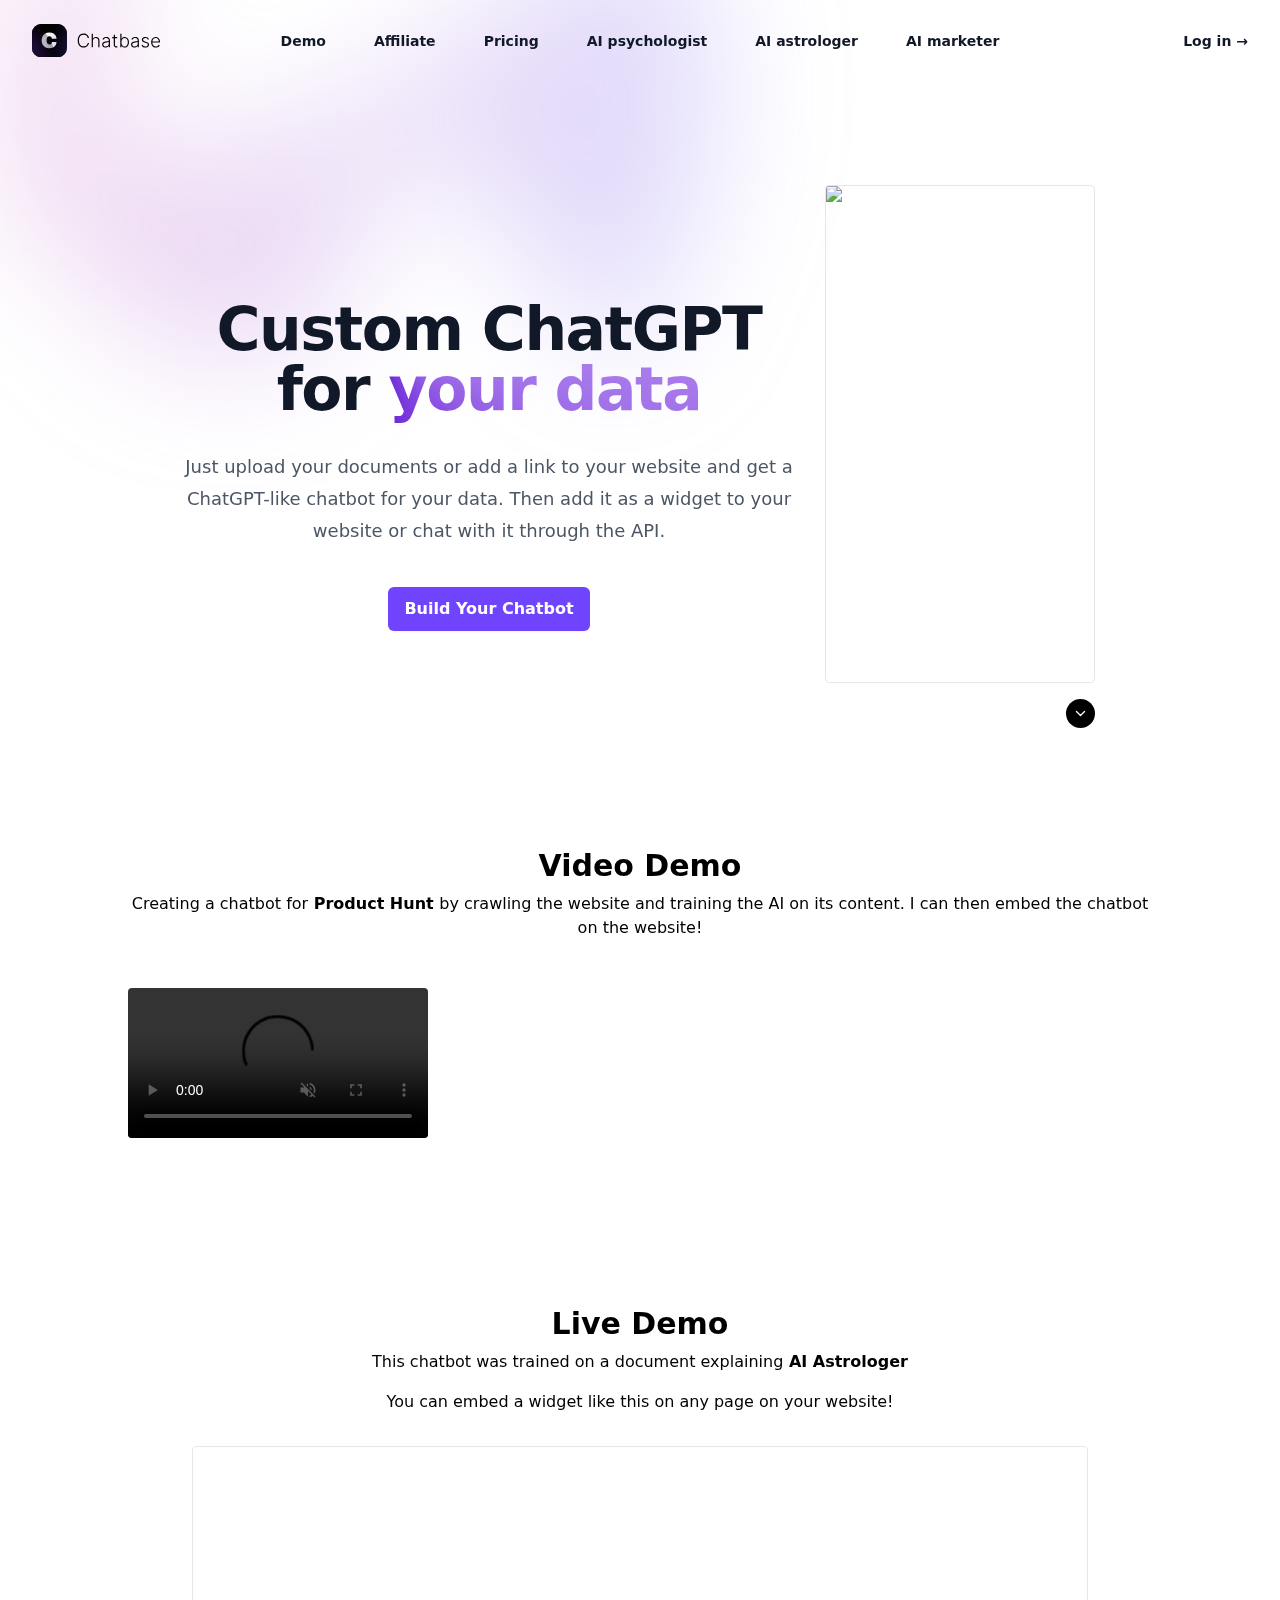
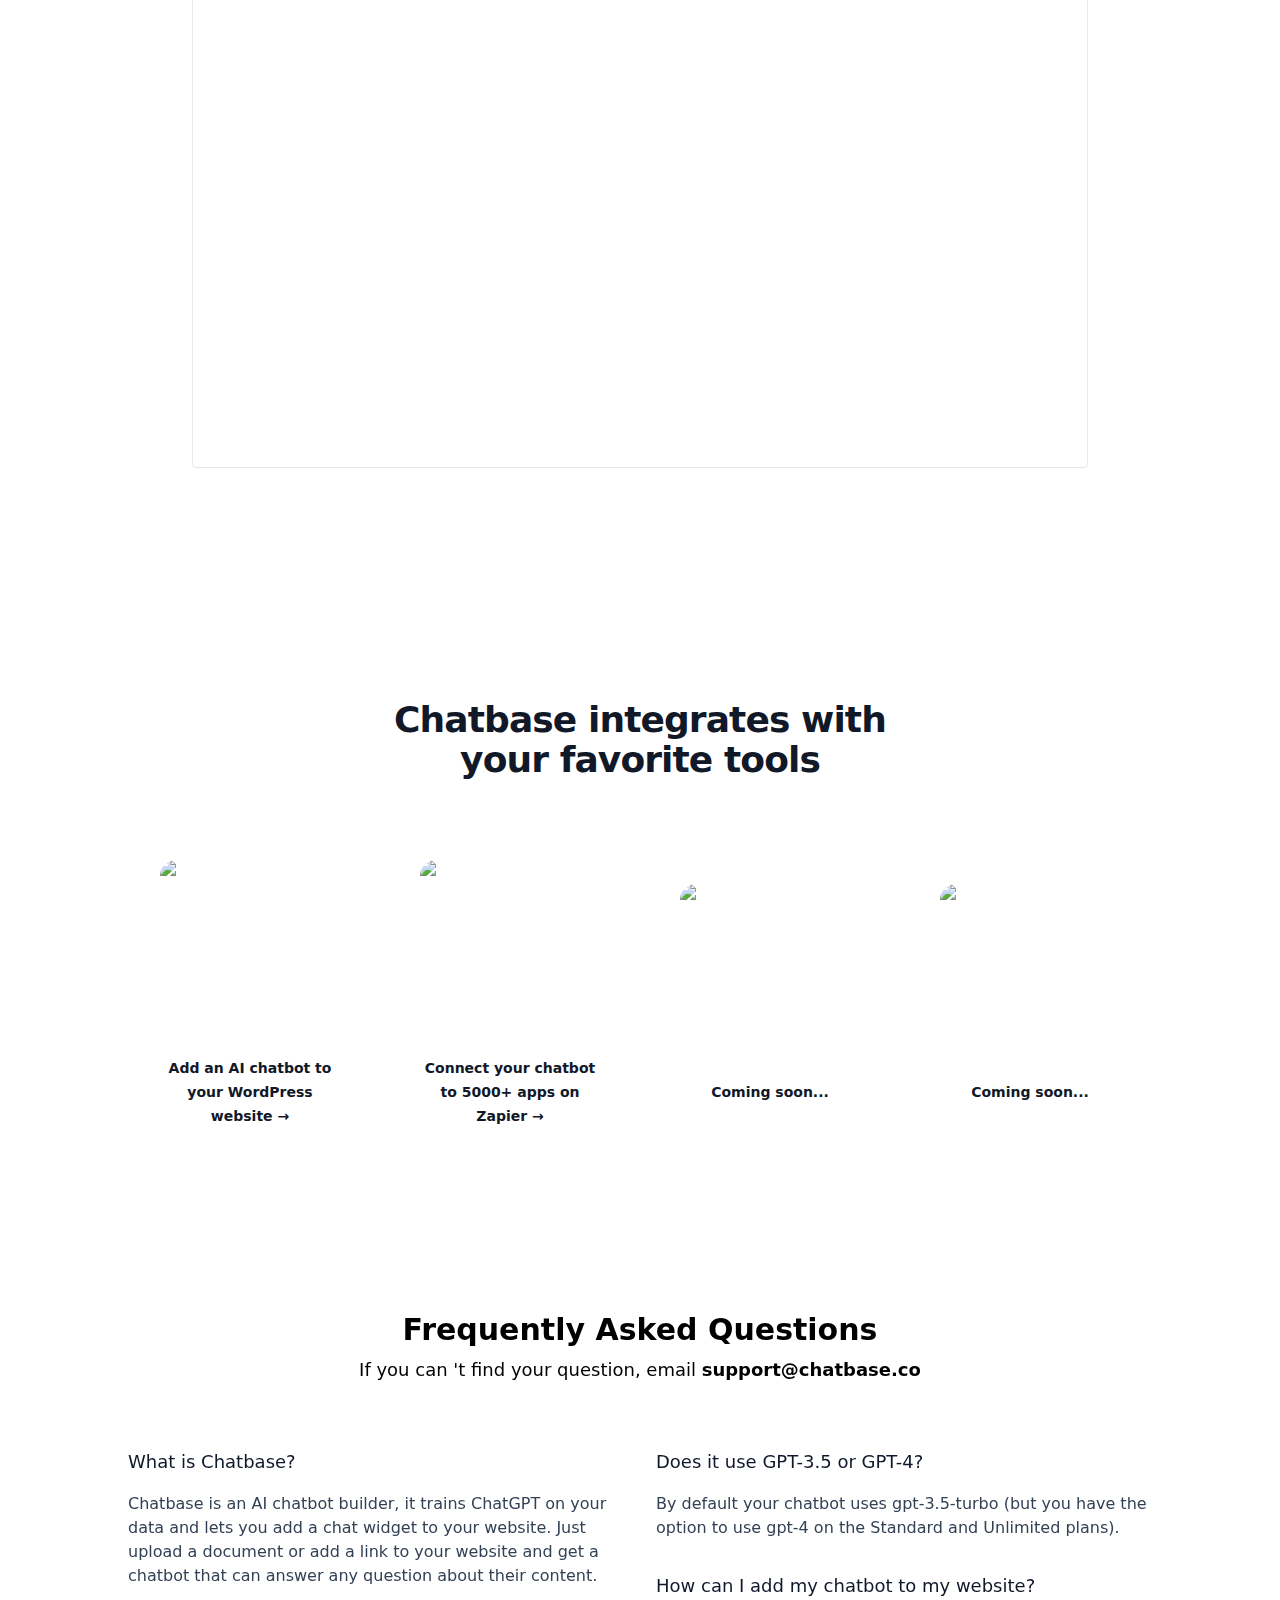
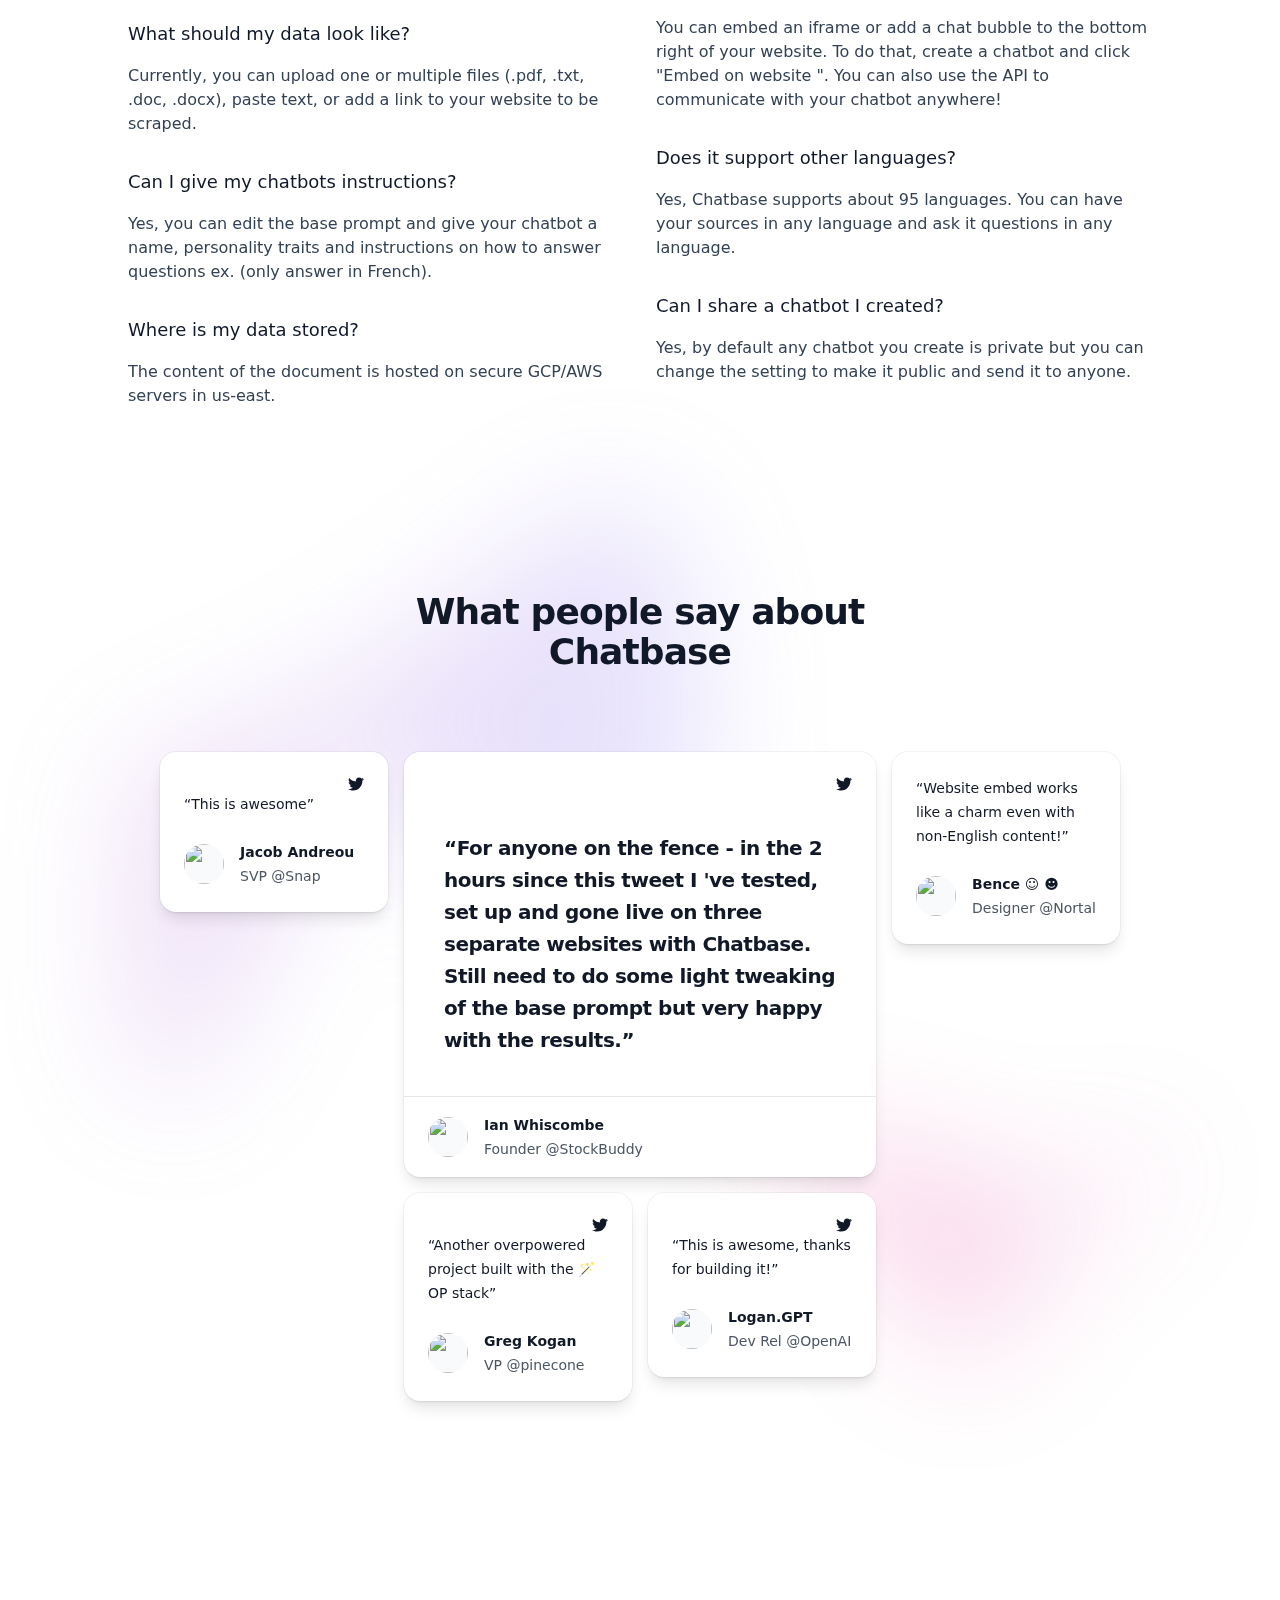
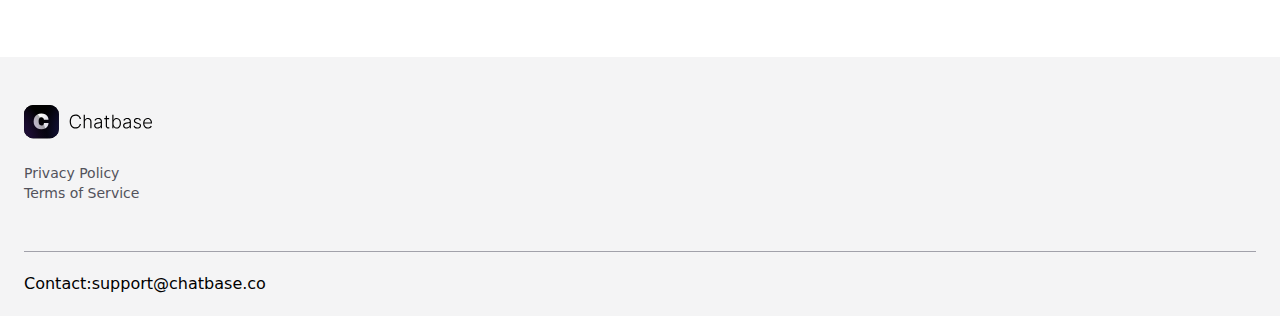
==== commit 375e7435: "Add files via upload" ====
--- a/AI-astrologer.html
+++ b/AI-astrologer.html
@@ -94,7 +94,7 @@
         <div class="px-6 pt-6 lg:px-8">
           <nav class="flex items-center justify-between" aria-label="Global">
             <div class="flex lg:flex-1">
-              <a class="-m-1.5 p-1.5" href="/">
+              <a class="-m-1.5 p-1.5" href="https://www.chatbase.co/?via=chatgpt4">
                 <span class="sr-only">Chatbase</span>
                 <svg
                   id="Layer_2"
@@ -309,7 +309,24 @@
               </button>
             </div>
             <div class="hidden lg:flex lg:gap-x-12">
-              
+                <a
+                target="_self"
+                class="text-sm font-semibold leading-6 text-gray-900"
+                href="#demo"
+                >Demo</a
+              >
+              <a
+                target="_blank"
+                class="text-sm font-semibold leading-6 text-gray-900"
+                href="https://affiliates.chatbase.co/signup?via=chatgpt4"
+                >Affiliate</a
+              >
+              <a
+                target="_self"
+                class="text-sm font-semibold leading-6 text-gray-900"
+                href="https://www.chatbase.co/pricing?via=chatgpt4"
+                >Pricing</a
+              >
               <a
                 target="_self"
                 class="text-sm font-semibold leading-6 text-gray-900"
@@ -332,7 +349,7 @@
             <div class="hidden lg:flex lg:flex-1 lg:justify-end">
               <a
                 class="text-sm font-semibold leading-6 text-gray-900"
-                href="https://www.chatbase.co/signin?via=signin"
+                href="https://www.chatbase.co/signin?via=chatgpt4"
               >
                 Log in <span aria-hidden="true">→</span>
               </a>
@@ -388,7 +405,7 @@
                         <a
                           style="background-color: #6f44fc"
                           class="rounded-md px-4 py-2 text-base font-semibold leading-7 text-white shadow-sm hover:bg-violet-500 focus-visible:outline focus-visible:outline-2 focus-visible:outline-offset-2 focus-visible:outline-violet-600"
-                          href="https://www.chatbase.co/signin?via=signin"
+                          href="https://www.chatbase.co/signin?via=chatgpt4"
                           >Build Your Chatbot</a
                         >
                         
@@ -441,7 +458,7 @@
                   </h4>
                   <p class="text-center pb-4">
                     Creating a chatbot for<span class="font-bold"
-                      >Product Hunt
+                      > Product Hunt
                     </span>
                     by crawling the website and training the AI on its content.
                     I can then embed the chatbot on the website!
@@ -470,7 +487,7 @@
                     <p class="text-center pb-4">
                       This chatbot was trained on a document explaining<span
                         class="font-bold"
-                        >AI Astrologer</span
+                        > AI Astrologer</span
                       >
                     </p>
                     <p class="text-center">
@@ -481,7 +498,7 @@
                       <iframe
                         src="https://www.chatbase.co/chatbot-iframe/6f7N0tRWykG-py7VM8_sH"
                         width="100%"
-                        style="height: 100%; min-height: 700px"
+                        class="frame"
                         frameborder="0"
                       ></iframe>
                     </div>
@@ -1005,7 +1022,7 @@
           <div class="col-span-1 lg:col-span-2">
             <a
               class="flex flex-initial items-center font-bold md:mr-24"
-              href="/"
+              href="https://www.chatbase.co/?via=chatgpt4"
             >
               <span class="mb-6">
                 <svg
@@ -1196,10 +1213,10 @@
                 </svg>
               </span>
             </a>
-            <a class="block text-sm text-zinc-600" href="https://www.chatbase.co/privacy?via=privacyPolicy"
+            <a class="block text-sm text-zinc-600" href="https://www.chatbase.co/privacy?via=chatgpt4"
               >Privacy Policy</a
             >
-            <a class="block text-sm text-zinc-600" href="https://www.chatbase.co/Terms?via=Terms-of-Service"
+            <a class="block text-sm text-zinc-600" href="https://www.chatbase.co/Terms?via=chatgpt4"
               >Terms of Service</a
             >
           </div>
@@ -1283,6 +1300,24 @@
                 >
                   <div class="space-y-2 py-6" bis_skin_checked="1">
                     <a
+                target="_self"
+                class="-mx-3 block rounded-lg py-2 px-3 text-base font-semibold leading-7 text-gray-900 hover:bg-gray-400/10"
+                href="#demo"
+                >Demo</a
+              >
+              <a
+                target="_blank"
+                class="-mx-3 block rounded-lg py-2 px-3 text-base font-semibold leading-7 text-gray-900 hover:bg-gray-400/10"
+                href="https://affiliates.chatbase.co/signup?via=chatgpt4"
+                >Affiliate</a
+              >
+              <a
+                target="_self"
+                class="-mx-3 block rounded-lg py-2 px-3 text-base font-semibold leading-7 text-gray-900 hover:bg-gray-400/10"
+                href="https://www.chatbase.co/pricing?via=chatgpt4"
+                >Pricing</a
+              >
+                    <a
                       target="_self"
                       class="-mx-3 block rounded-lg py-2 px-3 text-base font-semibold leading-7 text-gray-900 hover:bg-gray-400/10"
                       href="./AI-psychologist.html"
@@ -1302,7 +1337,7 @@
                   <div class="py-6" bis_skin_checked="1">
                     <a
                       class="-mx-3 block rounded-lg py-2.5 px-3 text-base font-semibold leading-6 text-gray-900 hover:bg-gray-400/10"
-                      href="https://www.chatbase.co/signin?via=signin"
+                      href="https://www.chatbase.co/signin?via=chatgpt4"
                       >Log in</a
                     >
                   </div>
--- a/styles/style.css
+++ b/styles/style.css
@@ -5269,7 +5269,25 @@
         scroll-margin-top: 8.5rem
     }
 }
-
+@media (max-width:768px) {
+    .frame{
+        height: 100%; 
+        min-height: 570px
+    }
+}
+
+@media (min-width:768px) and (max-width:1368px) {
+    .frame{
+        height: 100%; 
+        min-height: 620px
+    }
+}
+@media (min-width:1368px) {
+    .frame{
+        height: 100%; 
+        min-height: 700px
+    }
+}
 @media (min-width: 1280px) {
     .xl\:col-start-2 {
         grid-column-start:2
@@ -5405,3 +5423,5 @@
         transform: rotate(1turn)
     }
 }
+
+
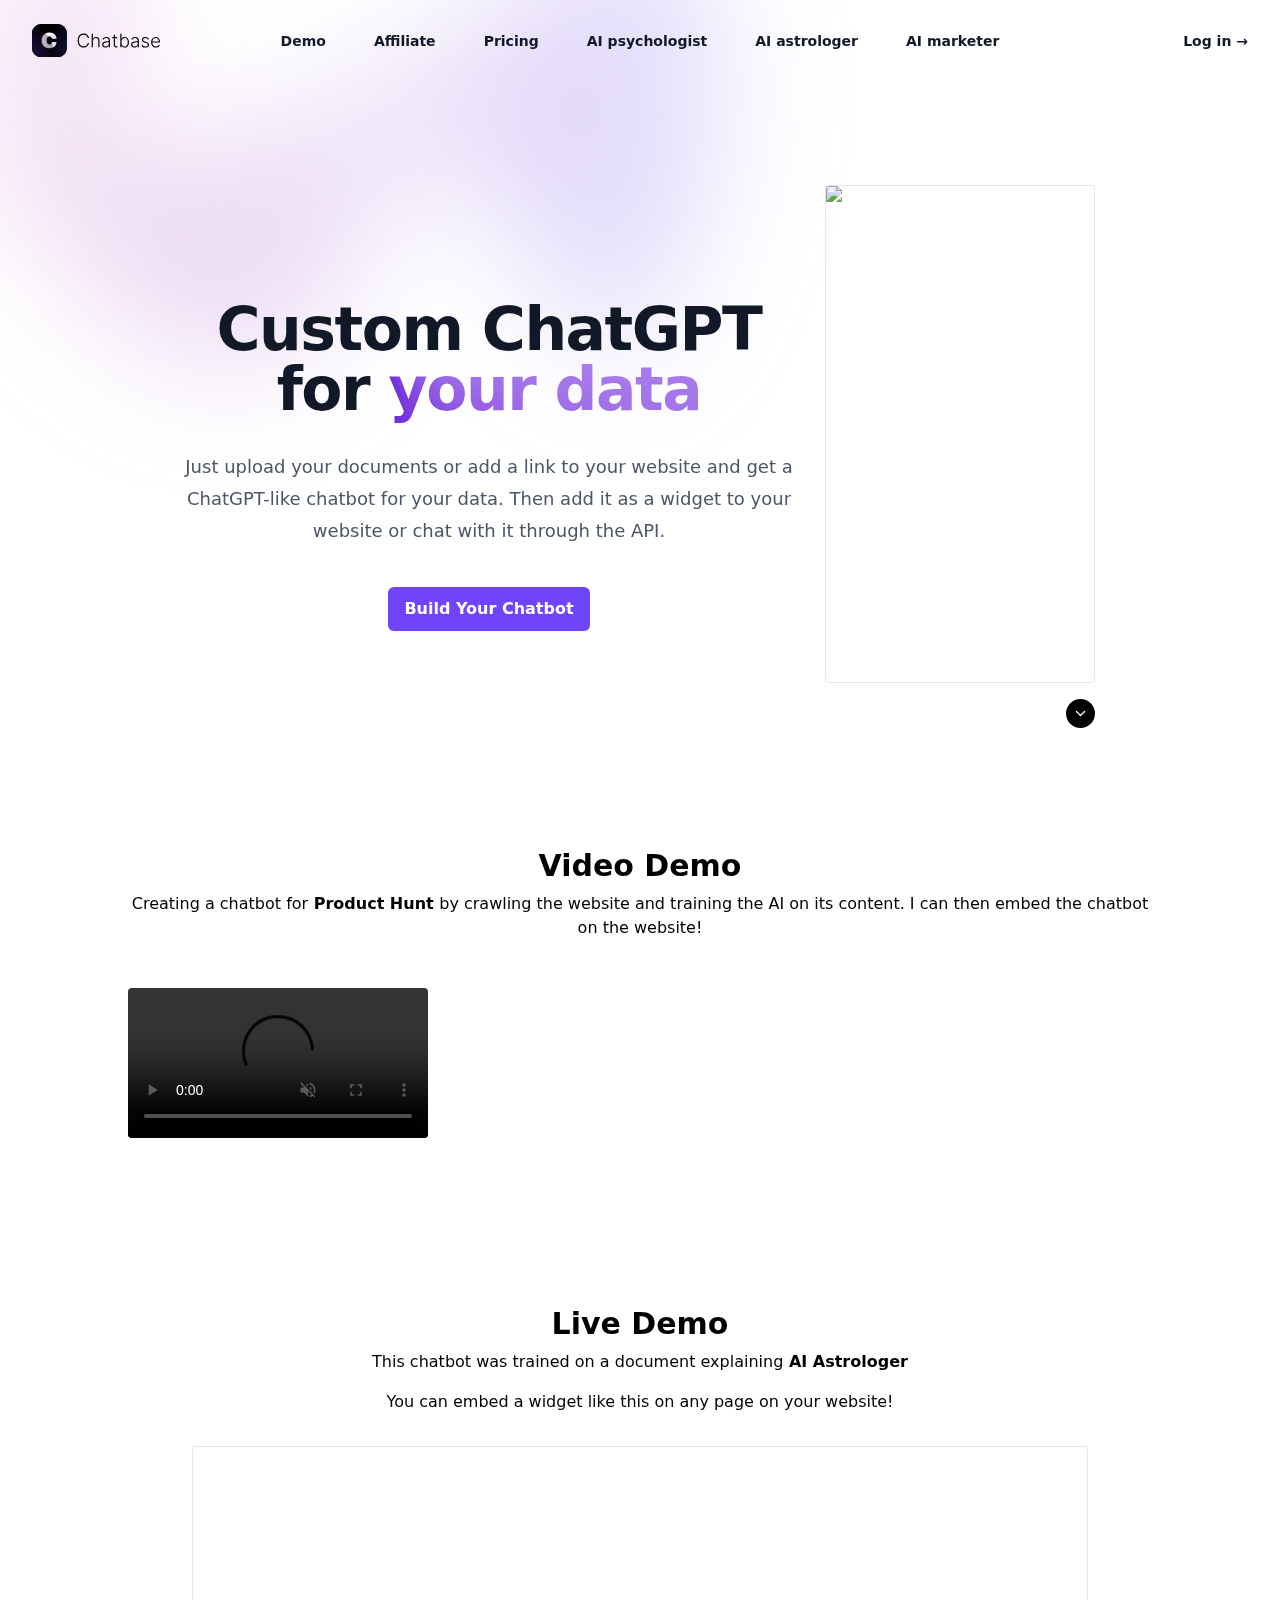
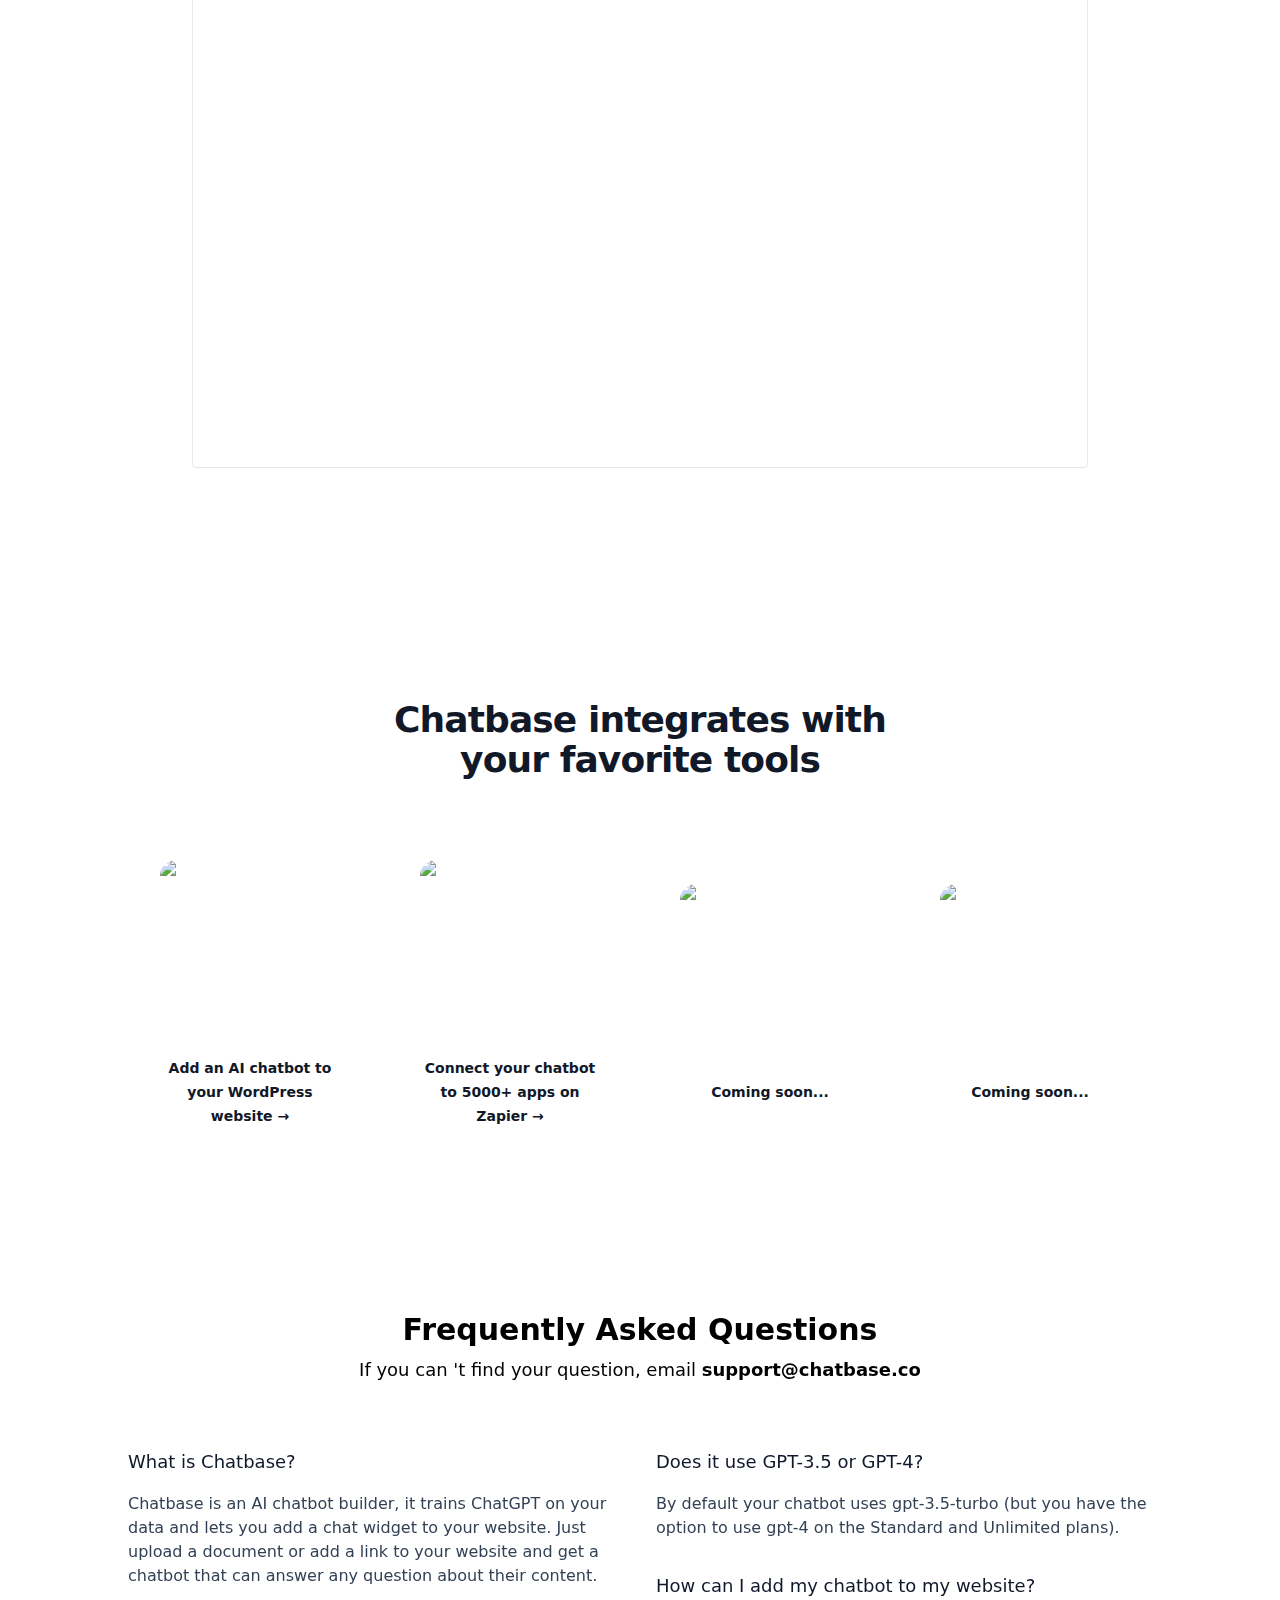
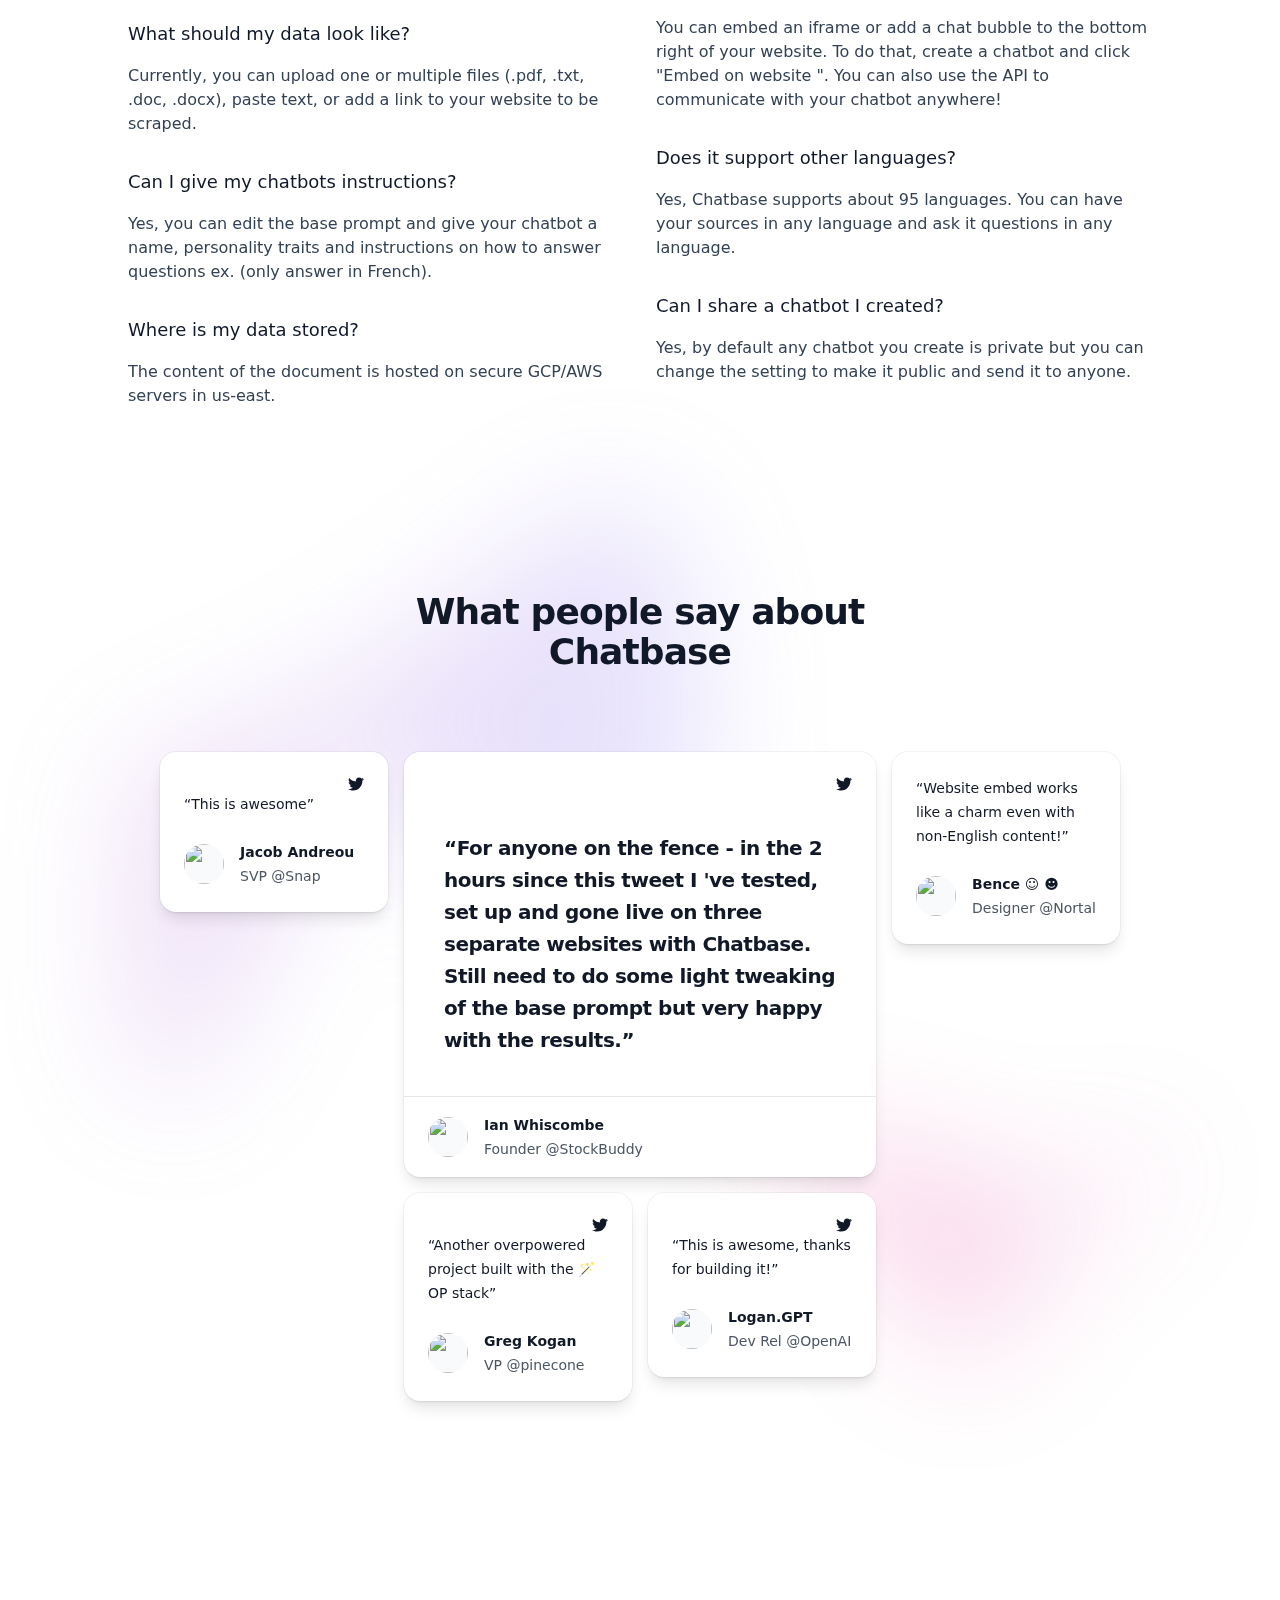
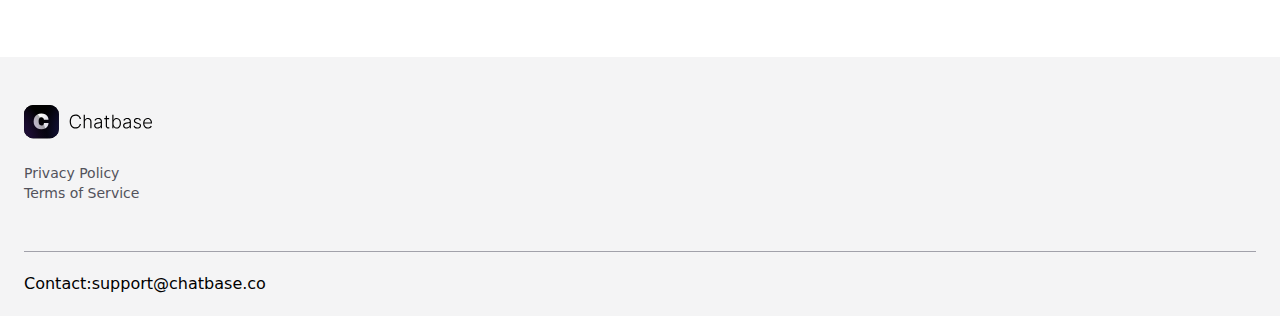
==== commit 518b075d: "Add files via upload" ====
--- a/AI-astrologer.html
+++ b/AI-astrologer.html
@@ -1216,7 +1216,7 @@
             <a class="block text-sm text-zinc-600" href="https://www.chatbase.co/privacy?via=chatgpt4"
               >Privacy Policy</a
             >
-            <a class="block text-sm text-zinc-600" href="https://www.chatbase.co/Terms?via=chatgpt4"
+            <a class="block text-sm text-zinc-600" href="https://www.chatbase.co/terms?via=chatgpt4"
               >Terms of Service</a
             >
           </div>
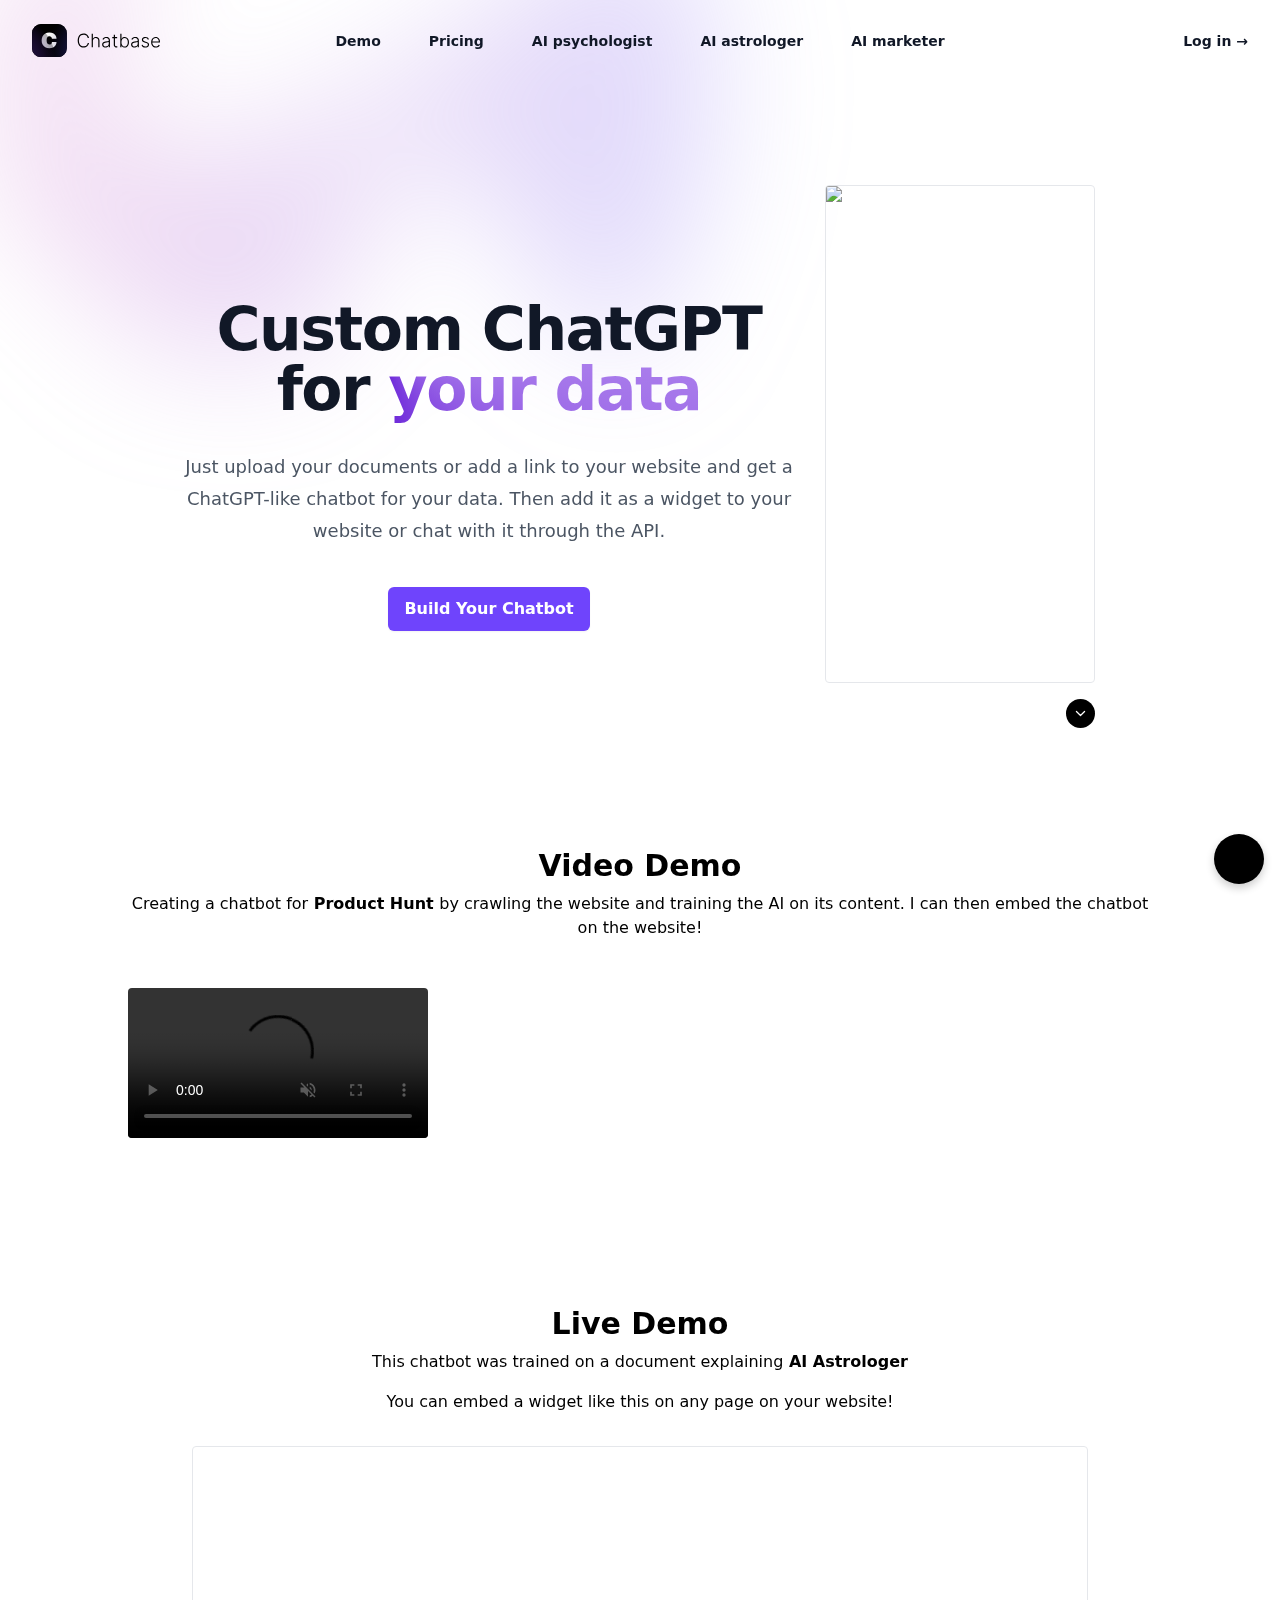
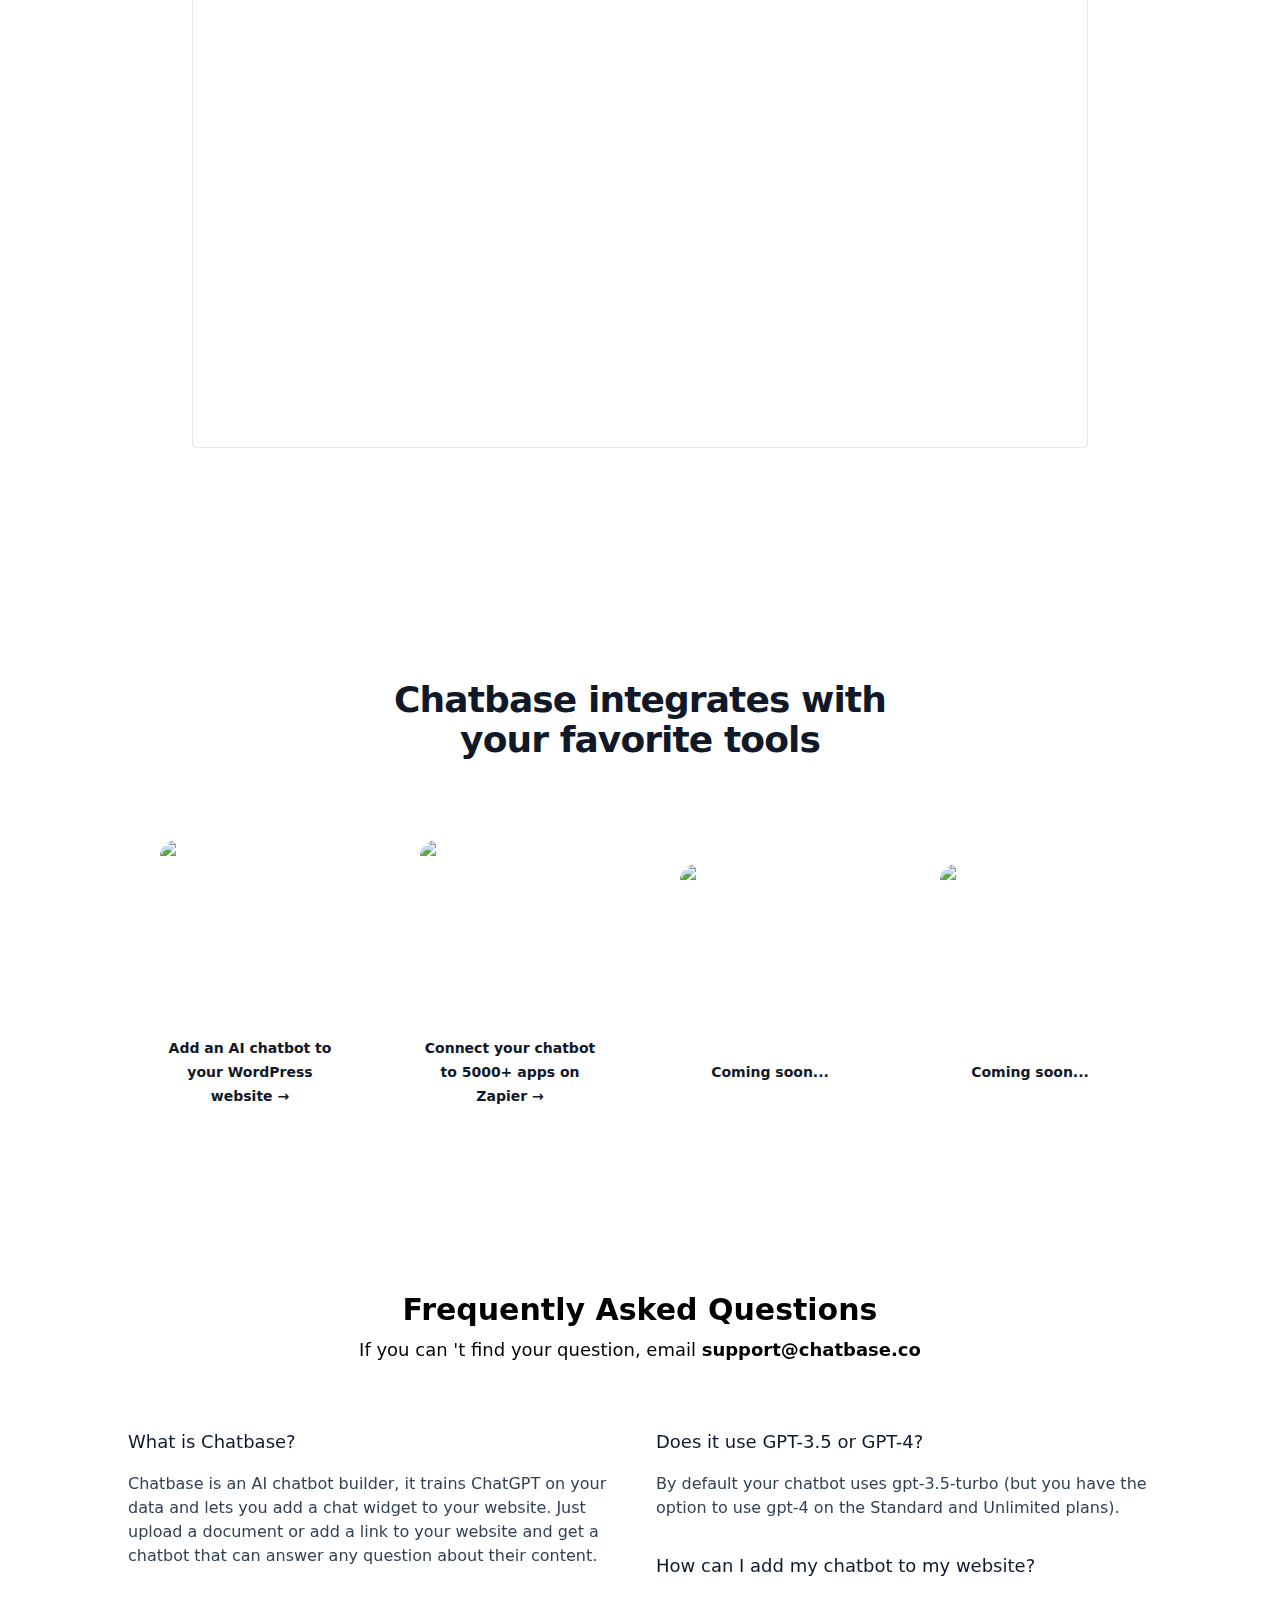
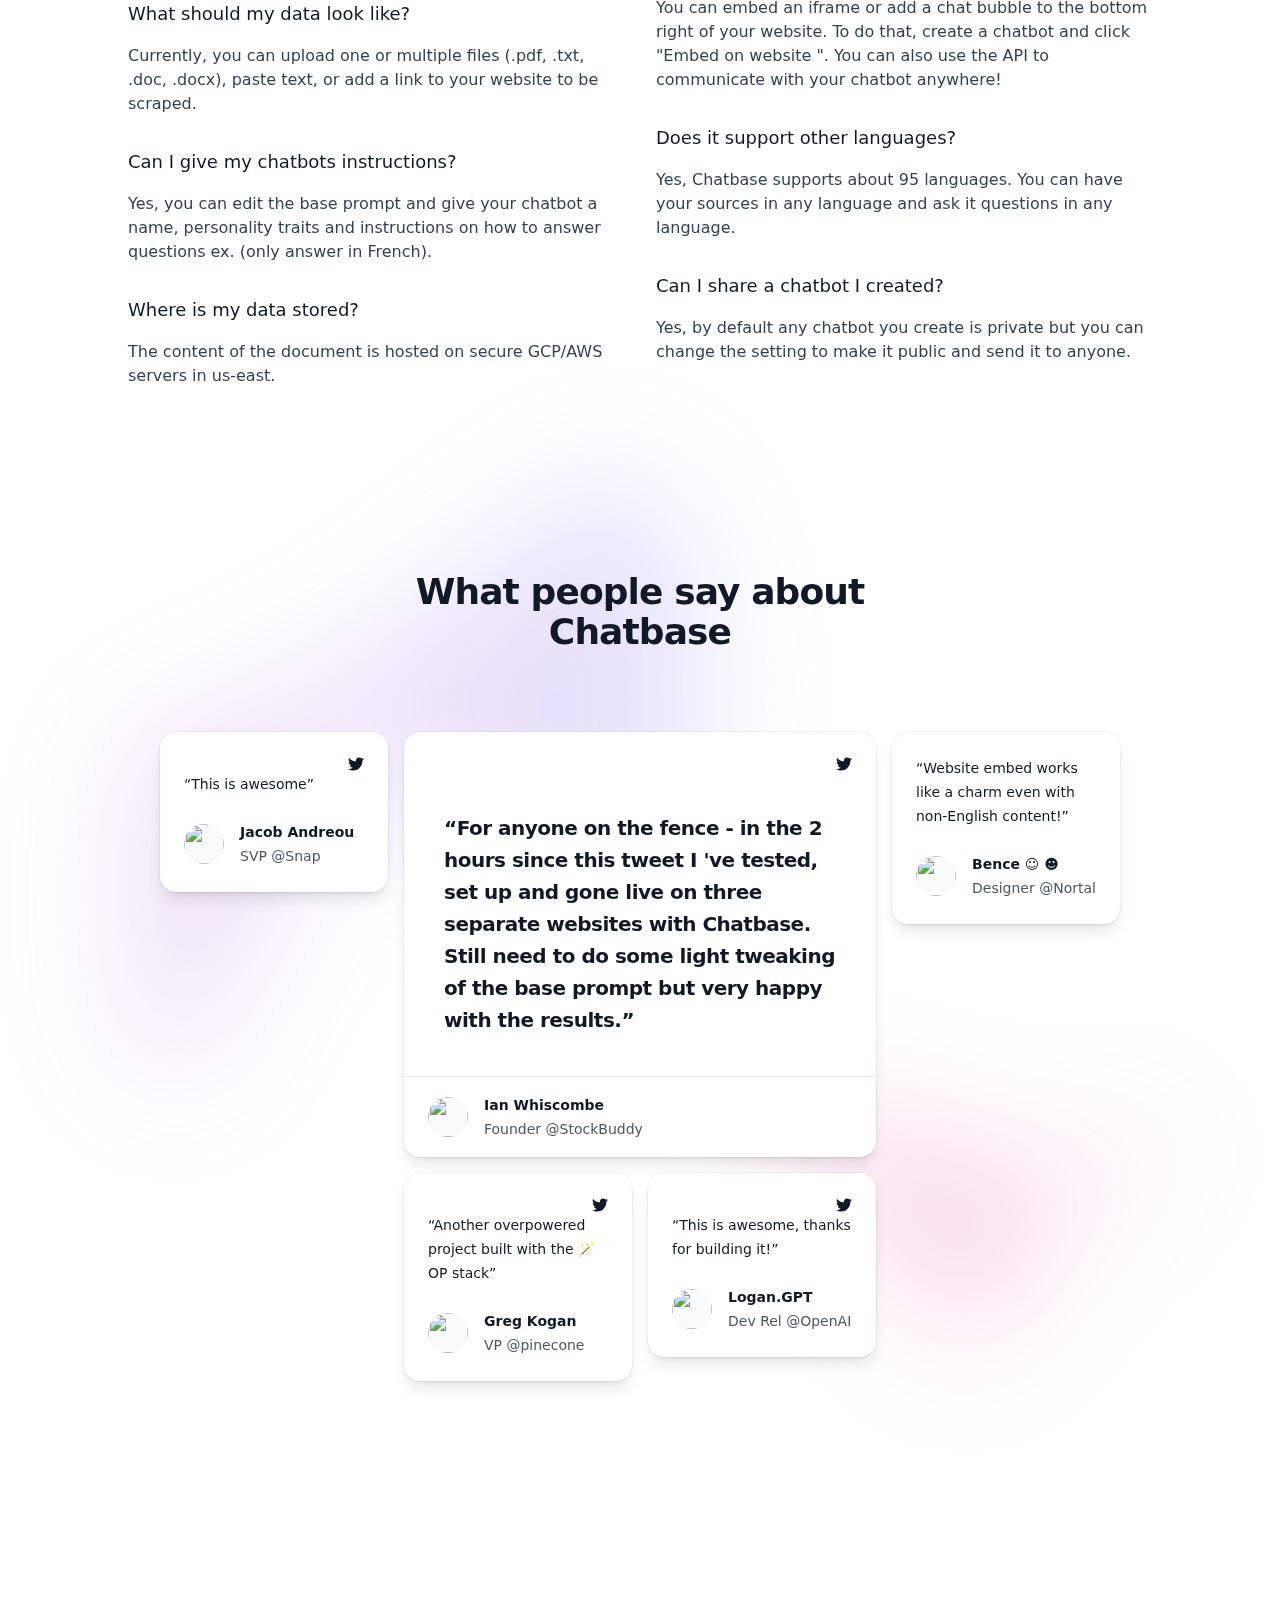
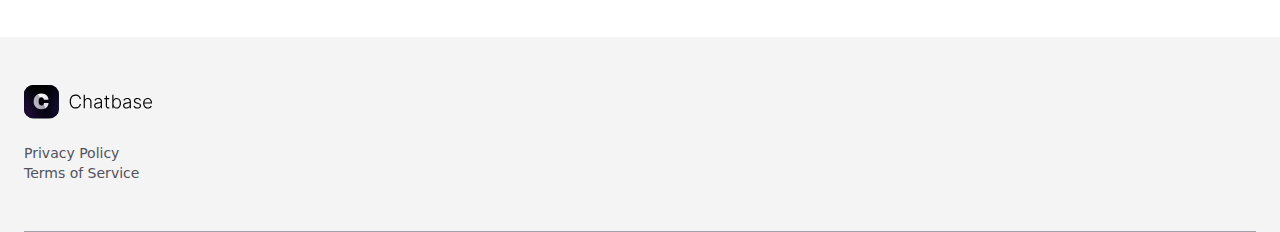
==== commit a0b9e114: "Add files via upload" ====
--- a/AI-astrologer.html
+++ b/AI-astrologer.html
@@ -5,7 +5,7 @@
     <meta name="viewport" content="width=device-width" />
     <title>Chatbase | Custom ChatGPT for your data</title>
     <meta name="robots" content="follow, index" />
-    <link href="./favicon.ico" rel="shortcut icon" />
+    <link href="./favicon/favicon.ico" rel="shortcut icon" />
     <meta
       content="Build an AI chatbot from your knowledge base and add it to your website or interact with it through our API."
       name="description"
@@ -56,6 +56,15 @@
         }
       });
     </script>
+    <script>
+        function show() {
+          document.getElementById("headlessui-portal-root").style.display = "block";
+        }
+    
+        function hide(){
+            document.getElementById("headlessui-portal-root").style.display = "none";
+        }
+        </script>
     <link rel="stylesheet" href="./styles/style.css" />
 
     <noscript data-n-css=""></noscript>
@@ -315,12 +324,7 @@
                 href="#demo"
                 >Demo</a
               >
-              <a
-                target="_blank"
-                class="text-sm font-semibold leading-6 text-gray-900"
-                href="https://affiliates.chatbase.co/signup?via=chatgpt4"
-                >Affiliate</a
-              >
+              
               <a
                 target="_self"
                 class="text-sm font-semibold leading-6 text-gray-900"
@@ -1223,9 +1227,7 @@
           <div class="col-span-1 lg:col-span-2"></div>
           <div class="col-span-1 lg:col-span-2"></div>
         </div>
-        <p class="py-5">
-          Contact:<a href="mailto:support@chatbase.co">support@chatbase.co</a>
-        </p>
+        
       </footer>
     </div>
     <div id="headlessui-portal-root" bis_skin_checked="1" style="display: none;">
@@ -1305,12 +1307,7 @@
                 href="#demo"
                 >Demo</a
               >
-              <a
-                target="_blank"
-                class="-mx-3 block rounded-lg py-2 px-3 text-base font-semibold leading-7 text-gray-900 hover:bg-gray-400/10"
-                href="https://affiliates.chatbase.co/signup?via=chatgpt4"
-                >Affiliate</a
-              >
+              
               <a
                 target="_self"
                 class="-mx-3 block rounded-lg py-2 px-3 text-base font-semibold leading-7 text-gray-900 hover:bg-gray-400/10"
@@ -1367,16 +1364,20 @@
       </div>
     </div>
 
-    
-<script>
-    function show() {
-      document.getElementById("headlessui-portal-root").style.display = "block";
-    }
-
-    function hide(){
-        document.getElementById("headlessui-portal-root").style.display = "none";
-    }
-    </script>
+    <script>
+        window.chatbaseConfig = {
+        chatbotId: "x44mA77zJWFXstciLY1rO",
+        }
+        </script>
+        <script
+        src="https://www.chatbase.co/embed.min.js"
+        id="x44mA77zJWFXstciLY1rO"
+        defer>
+        </script>
+
+    <iframe scrolling="yes" src="https://www.chatbase.co/chatbot-iframe/x44mA77zJWFXstciLY1rO" id="chatbase-bubble-window" style="border: none; position: fixed; flex-direction: column; justify-content: space-between; box-shadow: rgba(150, 150, 150, 0.2) 0px 10px 30px 0px, rgba(150, 150, 150, 0.2) 0px 0px 0px 1px; bottom: 0px; right: 0px; width: 100%; height: 100%; max-height: 824px; border-radius: 0px; display: none; z-index: 2147483646; overflow: hidden; left: unset;"></iframe>
+    <div id="chatbase-bubble-button" style="position: fixed; bottom: 1rem; right: 1rem; width: 50px; height: 50px; border-radius: 25px; background-color: rgb(0, 0, 0); box-shadow: rgba(0, 0, 0, 0.2) 0px 4px 8px 0px; cursor: pointer; z-index: 2147483645; transition: all 0.2s ease-in-out 0s; left: unset; transform: scale(1);" bis_skin_checked="1"><div style="display: flex; align-items: center; justify-content: center; width: 100%; height: 100%; z-index: 2147483646;" bis_skin_checked="1"></div></div>
+
   </body>
 
 </html>
--- a/styles/style.css
+++ b/styles/style.css
@@ -5272,20 +5272,28 @@
 @media (max-width:768px) {
     .frame{
         height: 100%; 
-        min-height: 570px
-    }
-}
-
-@media (min-width:768px) and (max-width:1368px) {
+        min-height: 550px
+    }
+}
+
+@media (min-width:768px) and (max-height: 900px) {
     .frame{
         height: 100%; 
-        min-height: 620px
-    }
-}
-@media (min-width:1368px) {
+        min-height: 570px;
+    }
+}
+
+@media (min-width:769px) and (min-height:900px) {
+    .frame{
+        min-height: 600px;
+        height: 100%; 
+
+    }
+}
+@media (min-width:1368px) and (min-height: 900px){
     .frame{
         height: 100%; 
-        min-height: 700px
+        min-height: 660px;
     }
 }
 @media (min-width: 1280px) {
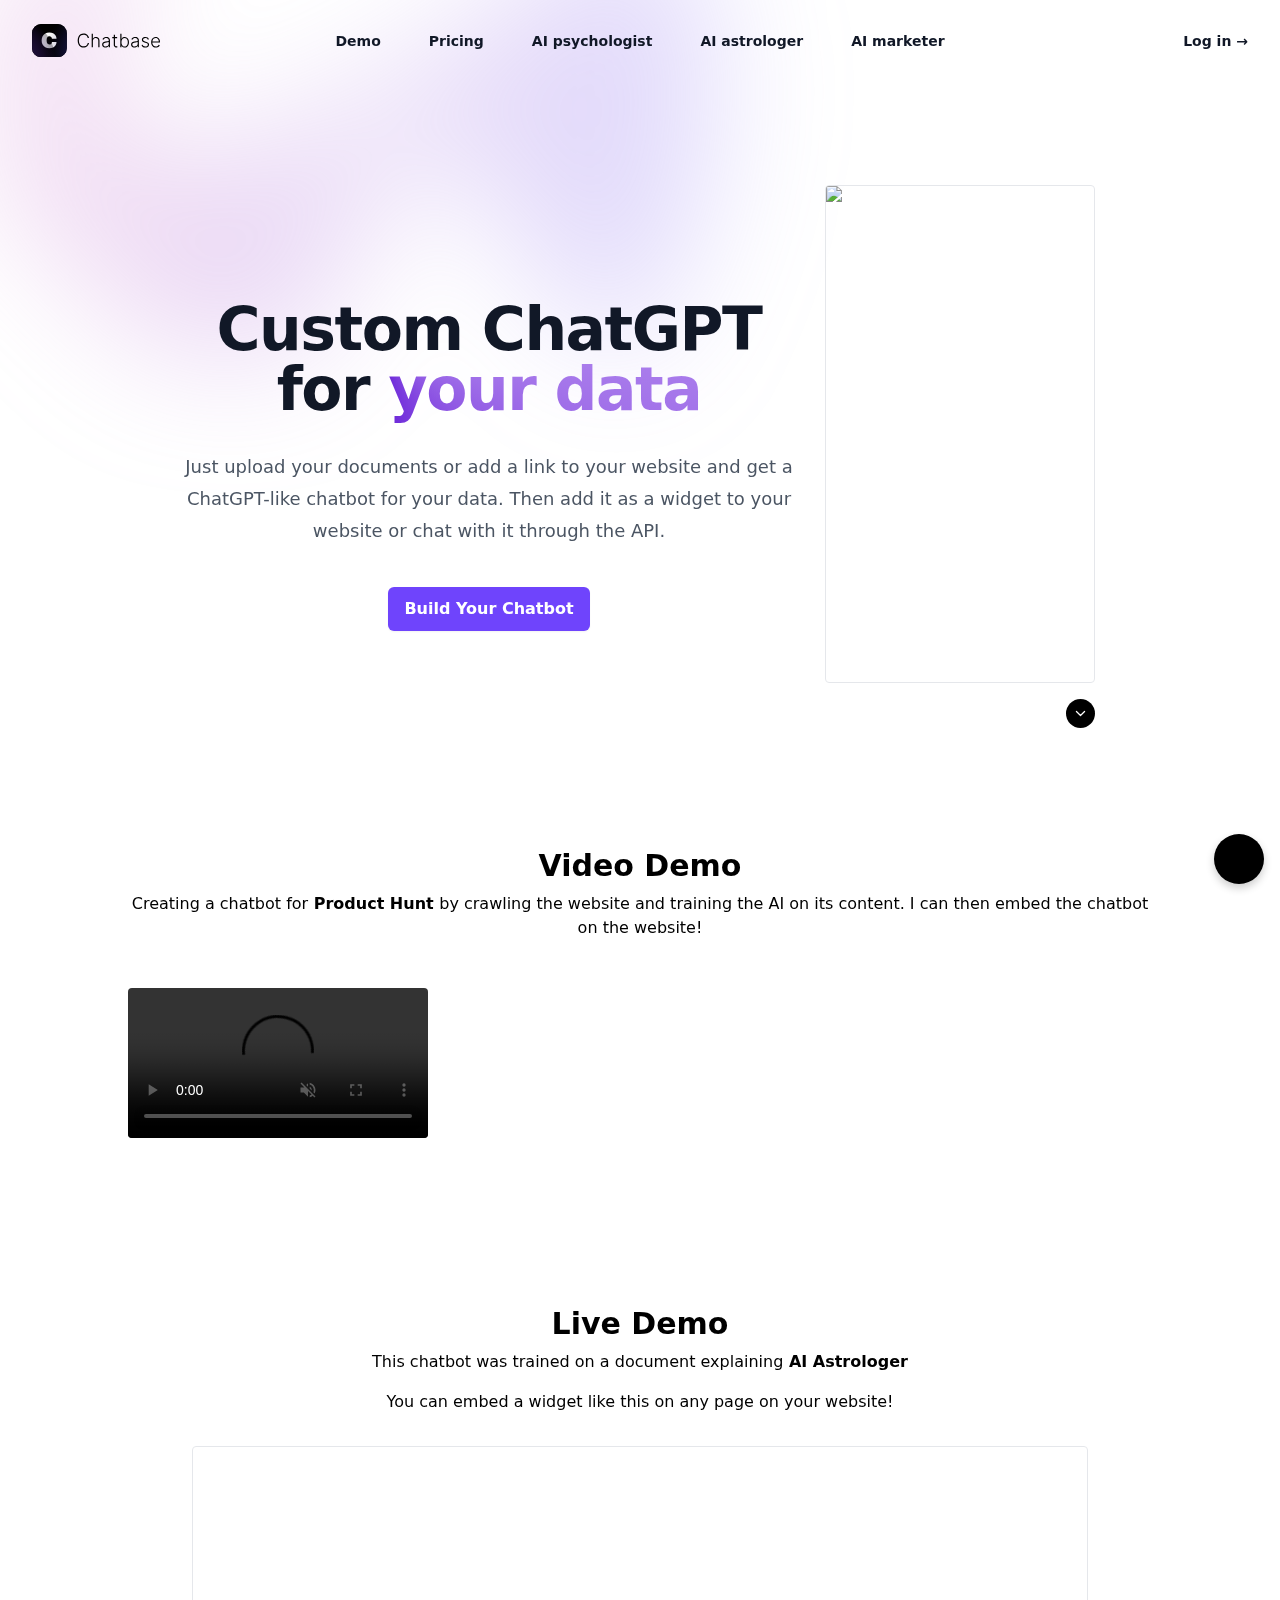
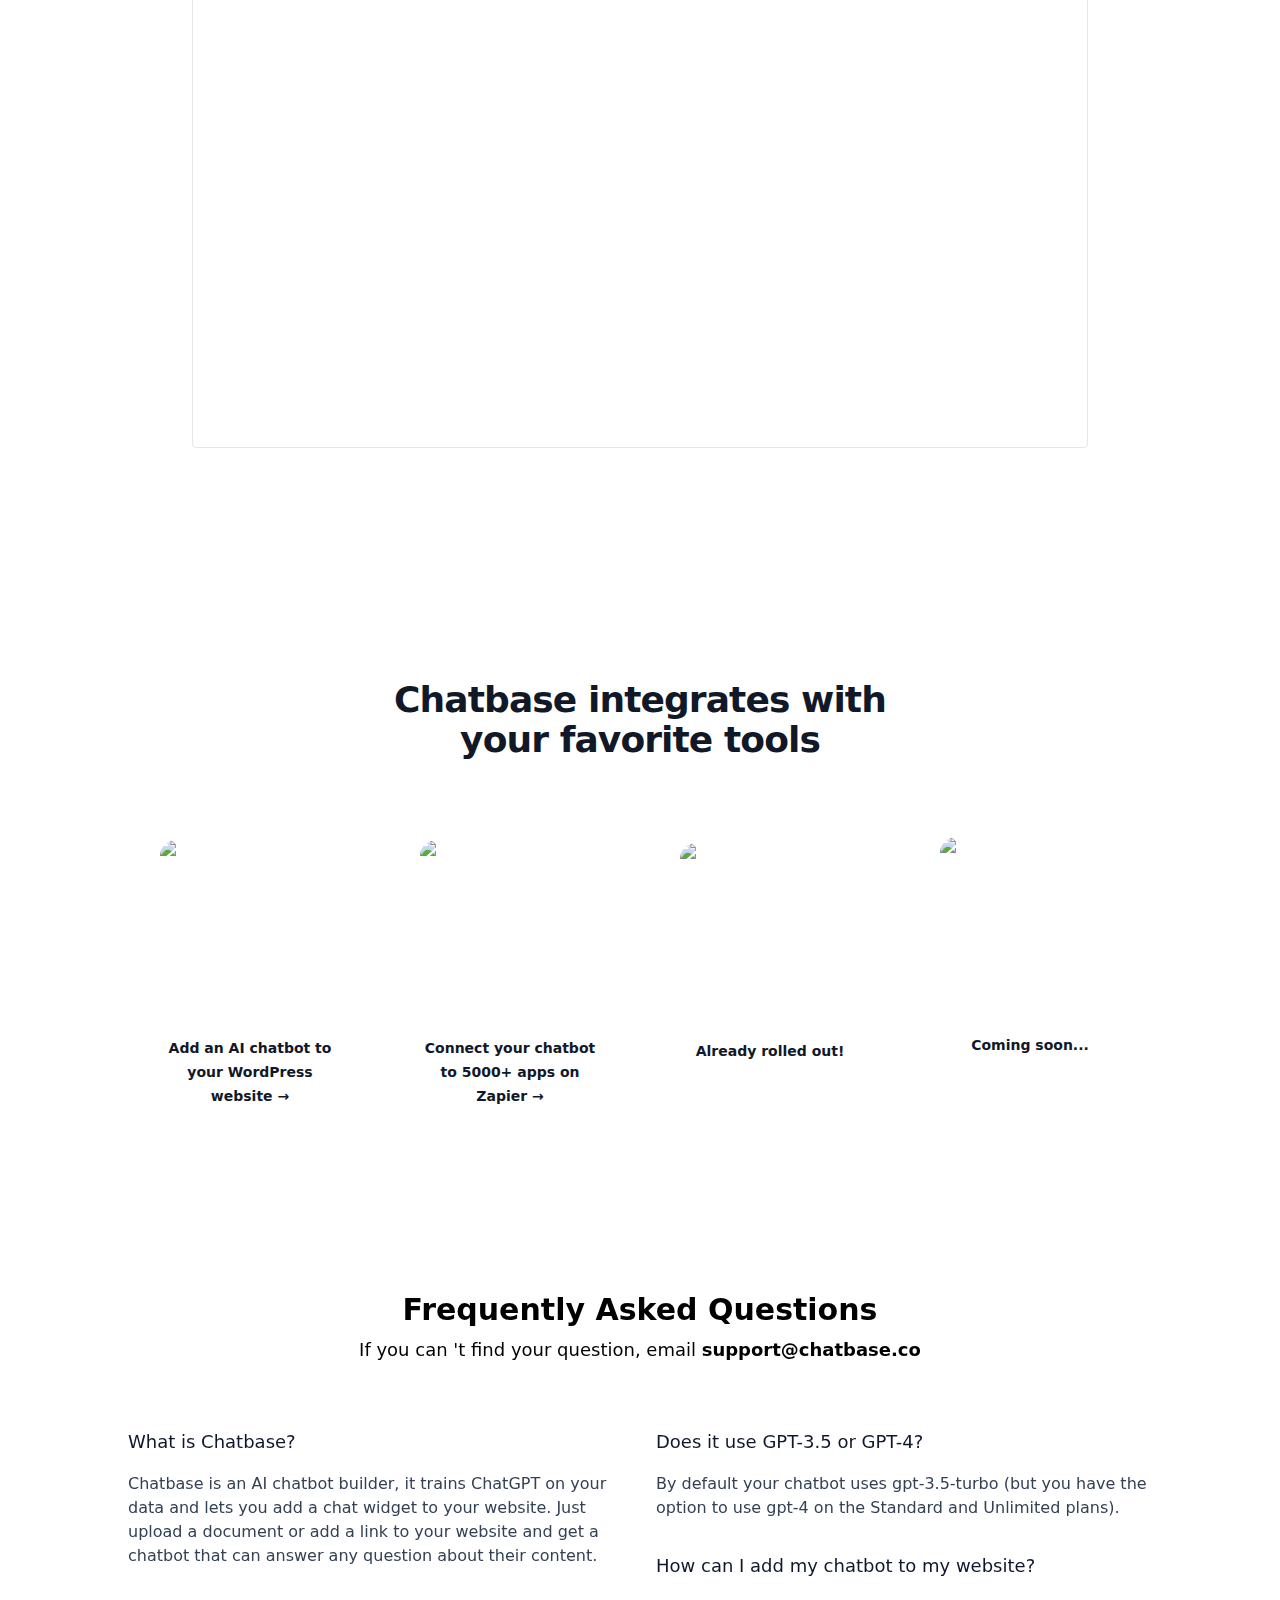
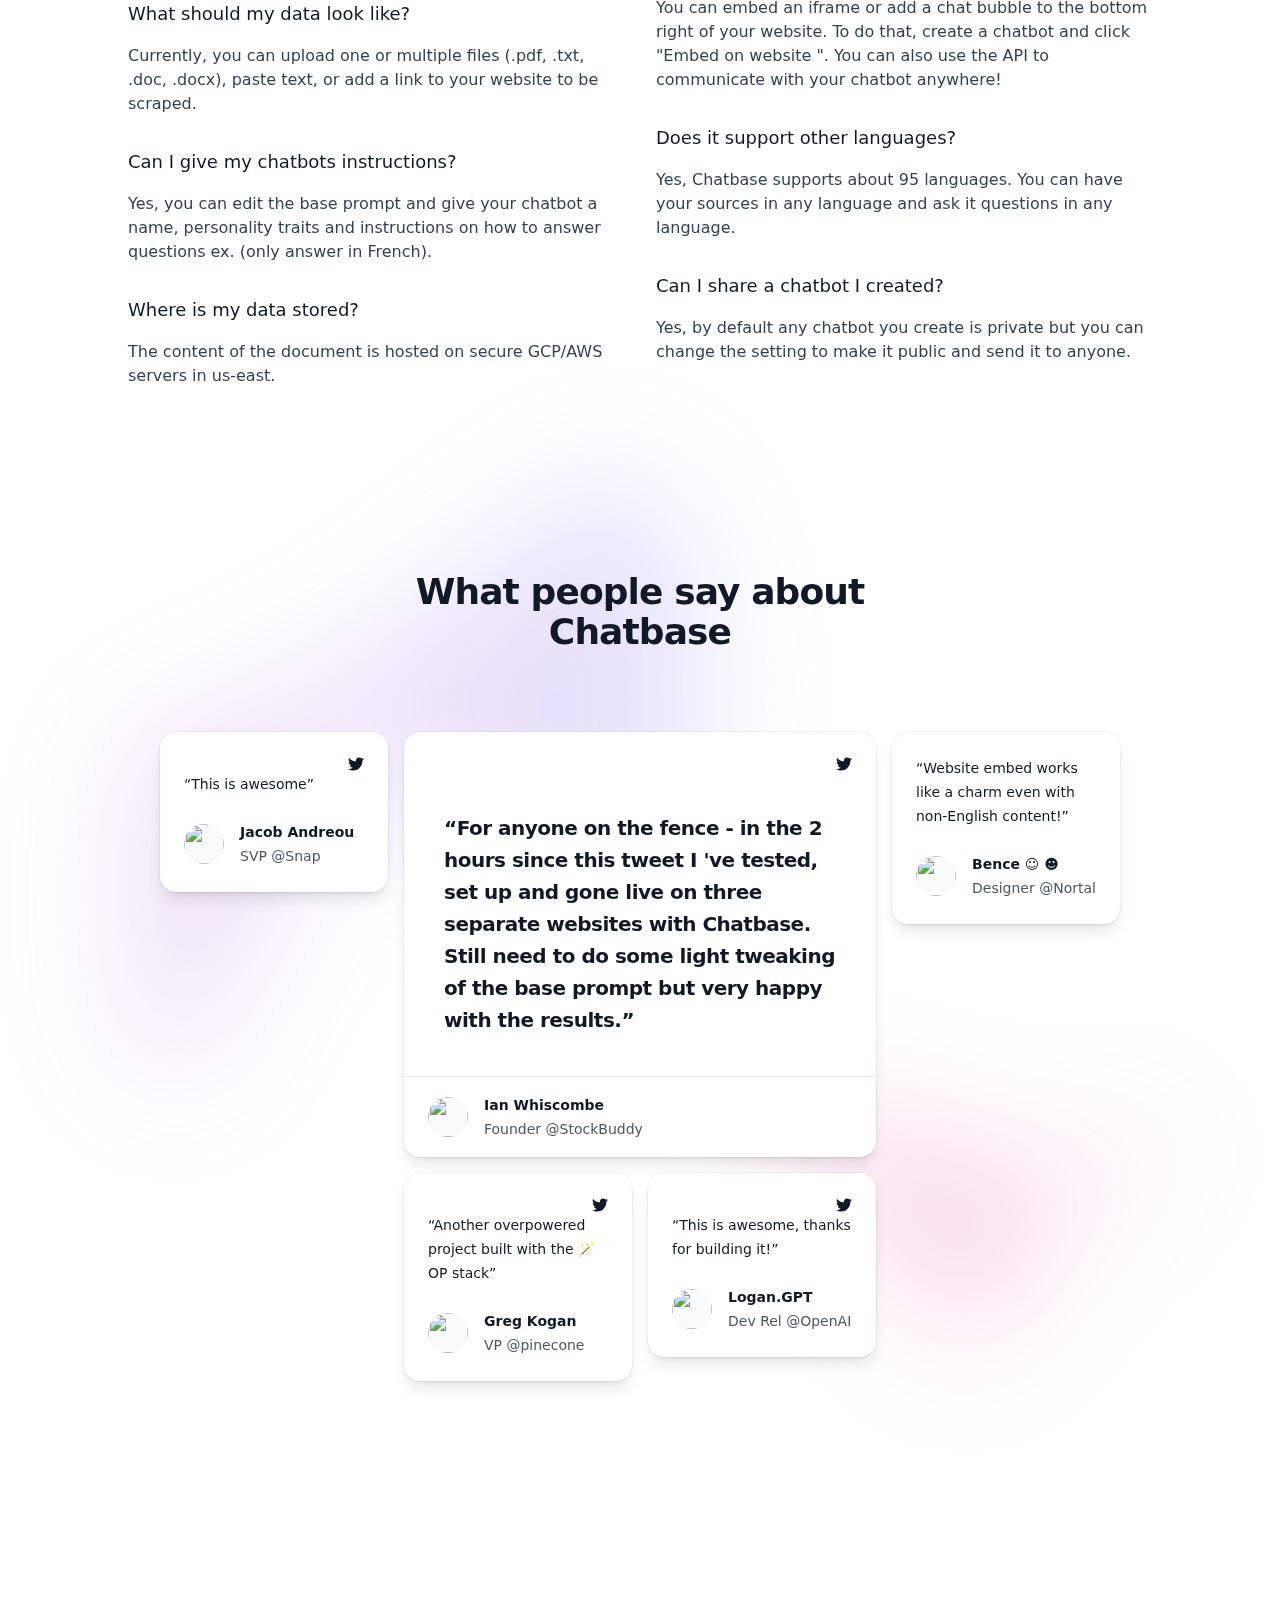
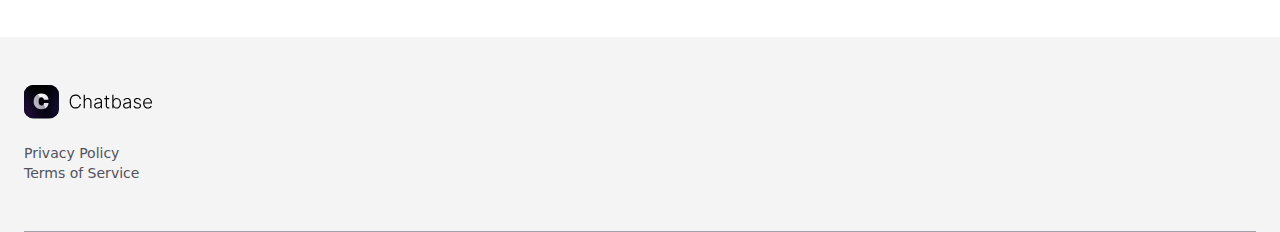
==== commit aa214412: "Add files via upload" ====
--- a/AI-astrologer.html
+++ b/AI-astrologer.html
@@ -518,101 +518,101 @@
                       </p>
                     </div>
                     <div
-                      class="mx-auto mt-16 grid max-w-2xl grid-cols-1 grid-rows-1 gap-20 text-sm leading-6 text-gray-900 sm:mt-20 sm:grid-cols-2 xl:mx-0 xl:max-w-none xl:grid-flow-col xl:grid-cols-4"
-                    >
-                      <div class="space-y-8 xl:contents xl:space-y-0">
-                        <a
-                          href="https://wordpress.org/plugins/chatbase/"
-                          target="_blank"
-                          class="h-full flex flex-col justify-center items-center"
-                        >
-                          <img
-                            alt="WordPress logo"
-                            src="https://s.w.org/style/images/about/WordPress-logotype-standard.png"
-                            width="290"
-                            height="290"
-                            decoding="async"
-                            data-nimg="1"
-                            class="rounded-2xl ring-gray-900/5 mb-4"
-                            loading="lazy"
-                            style="color: transparent"
-                          />
-                          <p class="font-semibold text-center">
-                            Add an AI chatbot to your WordPress website
-                            <!-- -->
-                            <span aria-hidden="true">→</span>
-                          </p>
-                        </a>
-                      </div>
-                      <div class="space-y-8 xl:contents xl:space-y-0">
-                        <a
-                          href="https://zapier.com/apps/chatbase/integrations"
-                          target="_blank"
-                          class="h-full flex flex-col justify-center items-center"
-                        >
-                          <img
-                            alt="Zapier logo"
-                            src="https://1000logos.net/wp-content/uploads/2022/09/Zapier-Logo.png"
-                            width="290"
-                            height="290"
-                            decoding="async"
-                            data-nimg="1"
-                            class="rounded-2xl ring-gray-900/5 mb-4"
-                            loading="lazy"
-                            style="color: transparent"
-                          />
-                          <p class="font-semibold text-center">
-                            Connect your chatbot to 5000+ apps on Zapier
-                            <!-- -->
-                            <span aria-hidden="true">→</span>
-                          </p>
-                        </a>
-                      </div>
-                      <div class="space-y-8 xl:contents xl:space-y-0">
-                        <a
-                          target="_blank"
-                          class="h-full flex flex-col justify-center items-center"
-                        >
-                          <img
-                            alt="Slack logo"
-                            src="https://logos-world.net/wp-content/uploads/2020/10/Slack-Logo.png"
-                            width="290"
-                            height="290"
-                            decoding="async"
-                            data-nimg="1"
-                            class="rounded-2xl ring-gray-900/5 mb-4"
-                            loading="lazy"
-                            style="color: transparent"
-                          />
-                          <p class="font-semibold text-center">
-                            Coming soon...
-                            <!-- -->
-                          </p>
-                        </a>
-                      </div>
-                      <div class="space-y-8 xl:contents xl:space-y-0">
-                        <a
-                          target="_blank"
-                          class="h-full flex flex-col justify-center items-center"
-                        >
-                          <img
-                            alt="Shopify logo"
-                            src="https://encrypted-tbn0.gstatic.com/images?q=tbn:ANd9GcT1O5kXzANNTHFp14IL1V_xX-05jk468yAZNxr9UrhysnJ7D7uHTHW_c2Irolf0iPytkQ&amp;usqp=CAU"
-                            width="290"
-                            height="290"
-                            decoding="async"
-                            data-nimg="1"
-                            class="rounded-2xl ring-gray-900/5 mb-4"
-                            loading="lazy"
-                            style="color: transparent"
-                          />
-                          <p class="font-semibold text-center">
-                            Coming soon...
-                            <!-- -->
-                          </p>
-                        </a>
-                      </div>
+                    class="mx-auto mt-16 grid max-w-2xl grid-cols-1 grid-rows-1 gap-20 text-sm leading-6 text-gray-900 sm:mt-20 sm:grid-cols-2 xl:mx-0 xl:max-w-none xl:grid-flow-col xl:grid-cols-4"
+                  >
+                    <div class="space-y-8 xl:contents xl:space-y-0">
+                      <a
+                        href="https://wordpress.org/plugins/chatbase/"
+                        target="_blank"
+                        class="h-full flex flex-col justify-center items-center"
+                      >
+                        <img
+                          alt="WordPress logo"
+                          src="https://upload.wikimedia.org/wikipedia/commons/thumb/2/20/WordPress_logo.svg/2560px-WordPress_logo.svg.png"
+                          width="290"
+                          height="290"
+                          decoding="async"
+                          data-nimg="1"
+                          class="rounded-2xl ring-gray-900/5 mb-4"
+                          loading="lazy"
+                          style="color: transparent"
+                        />
+                        <p class="font-semibold text-center">
+                          Add an AI chatbot to your WordPress website
+                          <!-- -->
+                          <span aria-hidden="true">→</span>
+                        </p>
+                      </a>
                     </div>
+                    <div class="space-y-8 xl:contents xl:space-y-0">
+                      <a
+                        href="https://zapier.com/apps/chatbase/integrations"
+                        target="_blank"
+                        class="h-full flex flex-col justify-center items-center"
+                      >
+                        <img
+                          alt="Zapier logo"
+                          src="https://www.lachance.media/wp-content/uploads/2019/04/632318b71498920b064c66bd_zapier-logo_black-1.png"
+                          width="290"
+                          height="290"
+                          decoding="async"
+                          data-nimg="1"
+                          class="rounded-2xl ring-gray-900/5 mb-4"
+                          loading="lazy"
+                          style="color: transparent"
+                        />
+                        <p class="font-semibold text-center">
+                          Connect your chatbot to 5000+ apps on Zapier
+                          <!-- -->
+                          <span aria-hidden="true">→</span>
+                        </p>
+                      </a>
+                    </div>
+                    <div class="space-y-8 xl:contents xl:space-y-0">
+                      <a
+                        target="_blank"
+                        class="h-full flex flex-col justify-end xl:justify-start xl:mt-2 items-center"
+                      >
+                        <img
+                          alt="Slack logo"
+                          src="https://upload.wikimedia.org/wikipedia/commons/thumb/b/b9/Slack_Technologies_Logo.svg/2560px-Slack_Technologies_Logo.svg.png"
+                          width="290"
+                          height="290"
+                          decoding="async"
+                          data-nimg="1"
+                          class="rounded-2xl ring-gray-900/5 mb-4"
+                          loading="lazy"
+                          style="color: transparent"
+                        />
+                        <p class="font-semibold text-center">
+                          Already rolled out!
+                          <!-- -->
+                        </p>
+                      </a>
+                    </div>
+                    <div class="space-y-8 xl:contents xl:space-y-0">
+                      <a
+                        target="_blank"
+                        class="h-full flex flex-col justify-center xl:justify-start xl:-mt-2 items-center"
+                      >
+                        <img
+                          alt="Shopify logo"
+                          src="https://encrypted-tbn0.gstatic.com/images?q=tbn:ANd9GcT1O5kXzANNTHFp14IL1V_xX-05jk468yAZNxr9UrhysnJ7D7uHTHW_c2Irolf0iPytkQ&amp;usqp=CAU"
+                          width="290"
+                          height="290"
+                          decoding="async"
+                          data-nimg="1"
+                          class="rounded-2xl ring-gray-900/5 mb-4"
+                          loading="lazy"
+                          style="color: transparent"
+                        />
+                        <p class="font-semibold text-center">
+                          Coming soon...
+                          <!-- -->
+                        </p>
+                      </a>
+                    </div>
+                  </div>
                   </div>
                 </div>
                 <section
--- a/styles/style.css
+++ b/styles/style.css
@@ -5344,6 +5344,16 @@
     .xl\:justify-end {
         justify-content: flex-end
     }
+    .xl\:justify-start {
+        justify-content: flex-start
+    }
+    .xl\:-mt-2{
+        margin-top:-3px;
+    }
+    .xl\:mt-2{
+        margin-top:3px;
+    }
+    
 
     .xl\:space-y-0>:not([hidden])~:not([hidden]) {
         --tw-space-y-reverse: 0;
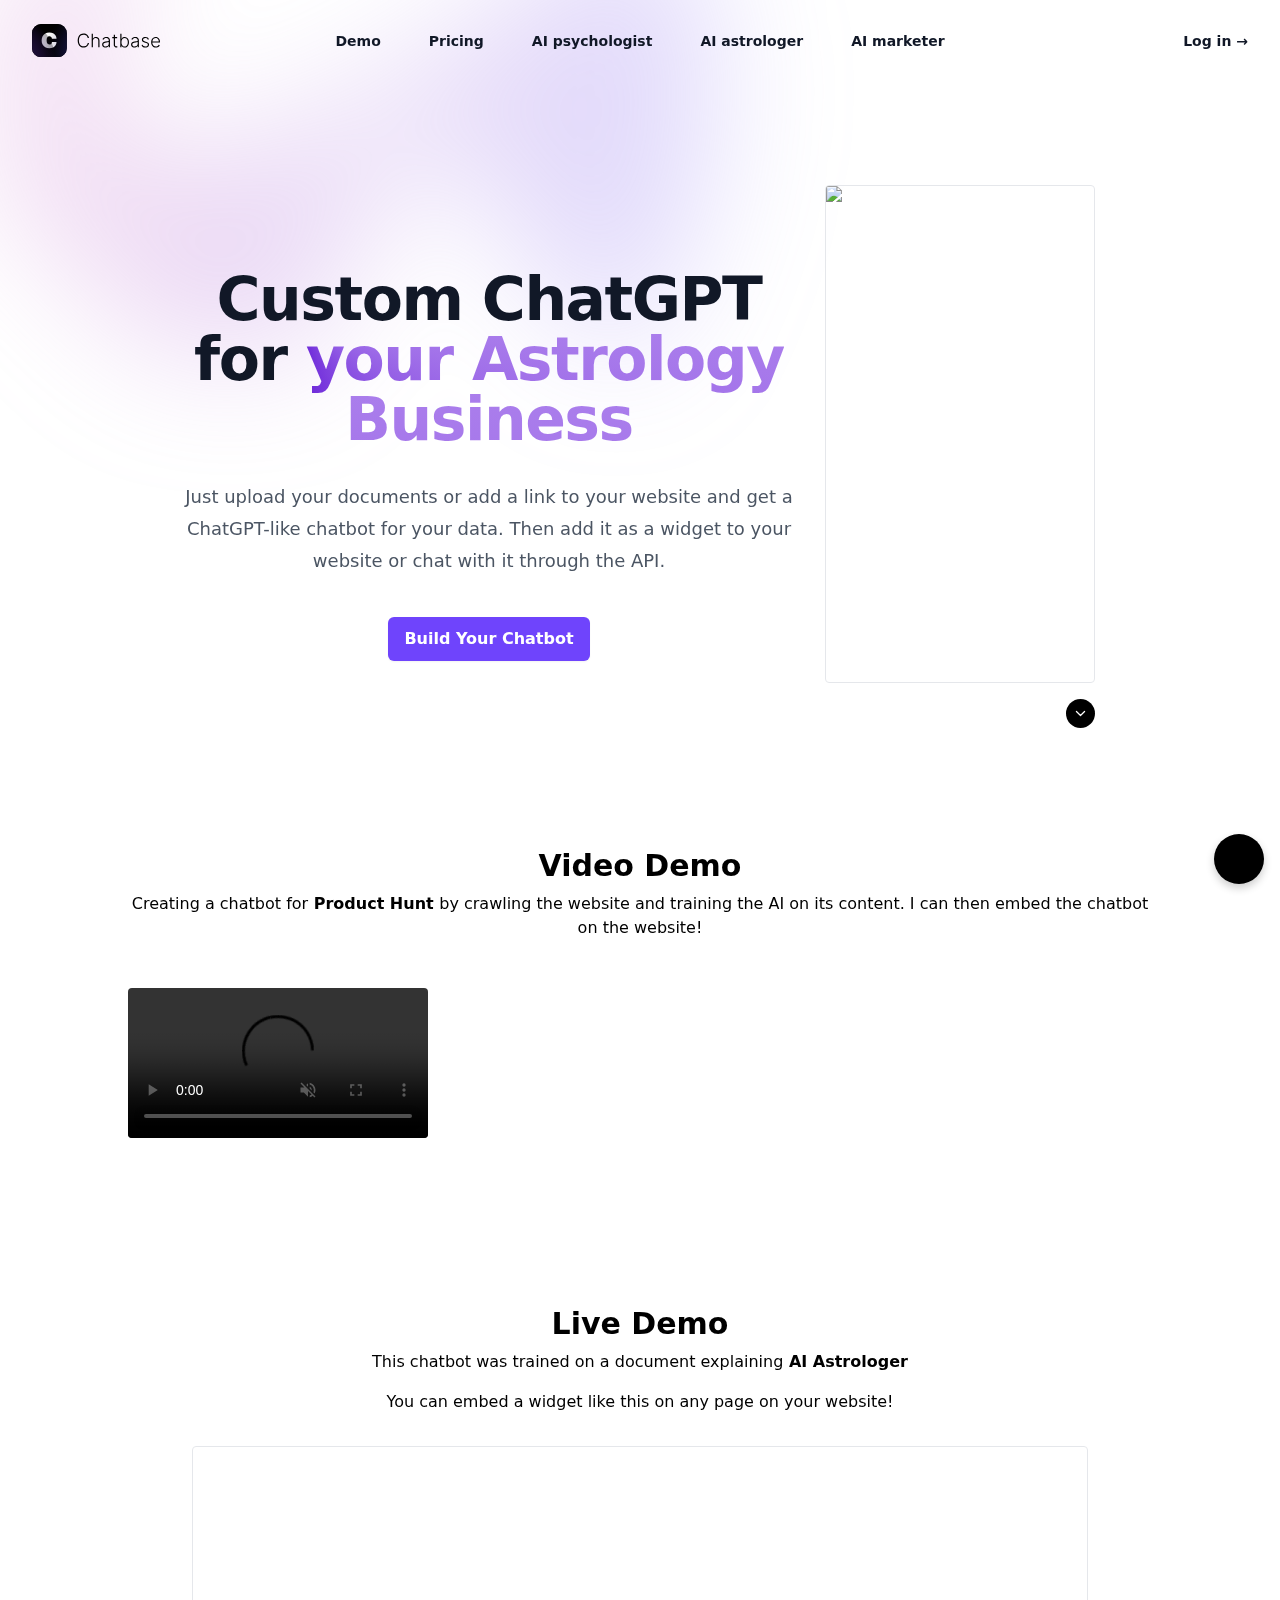
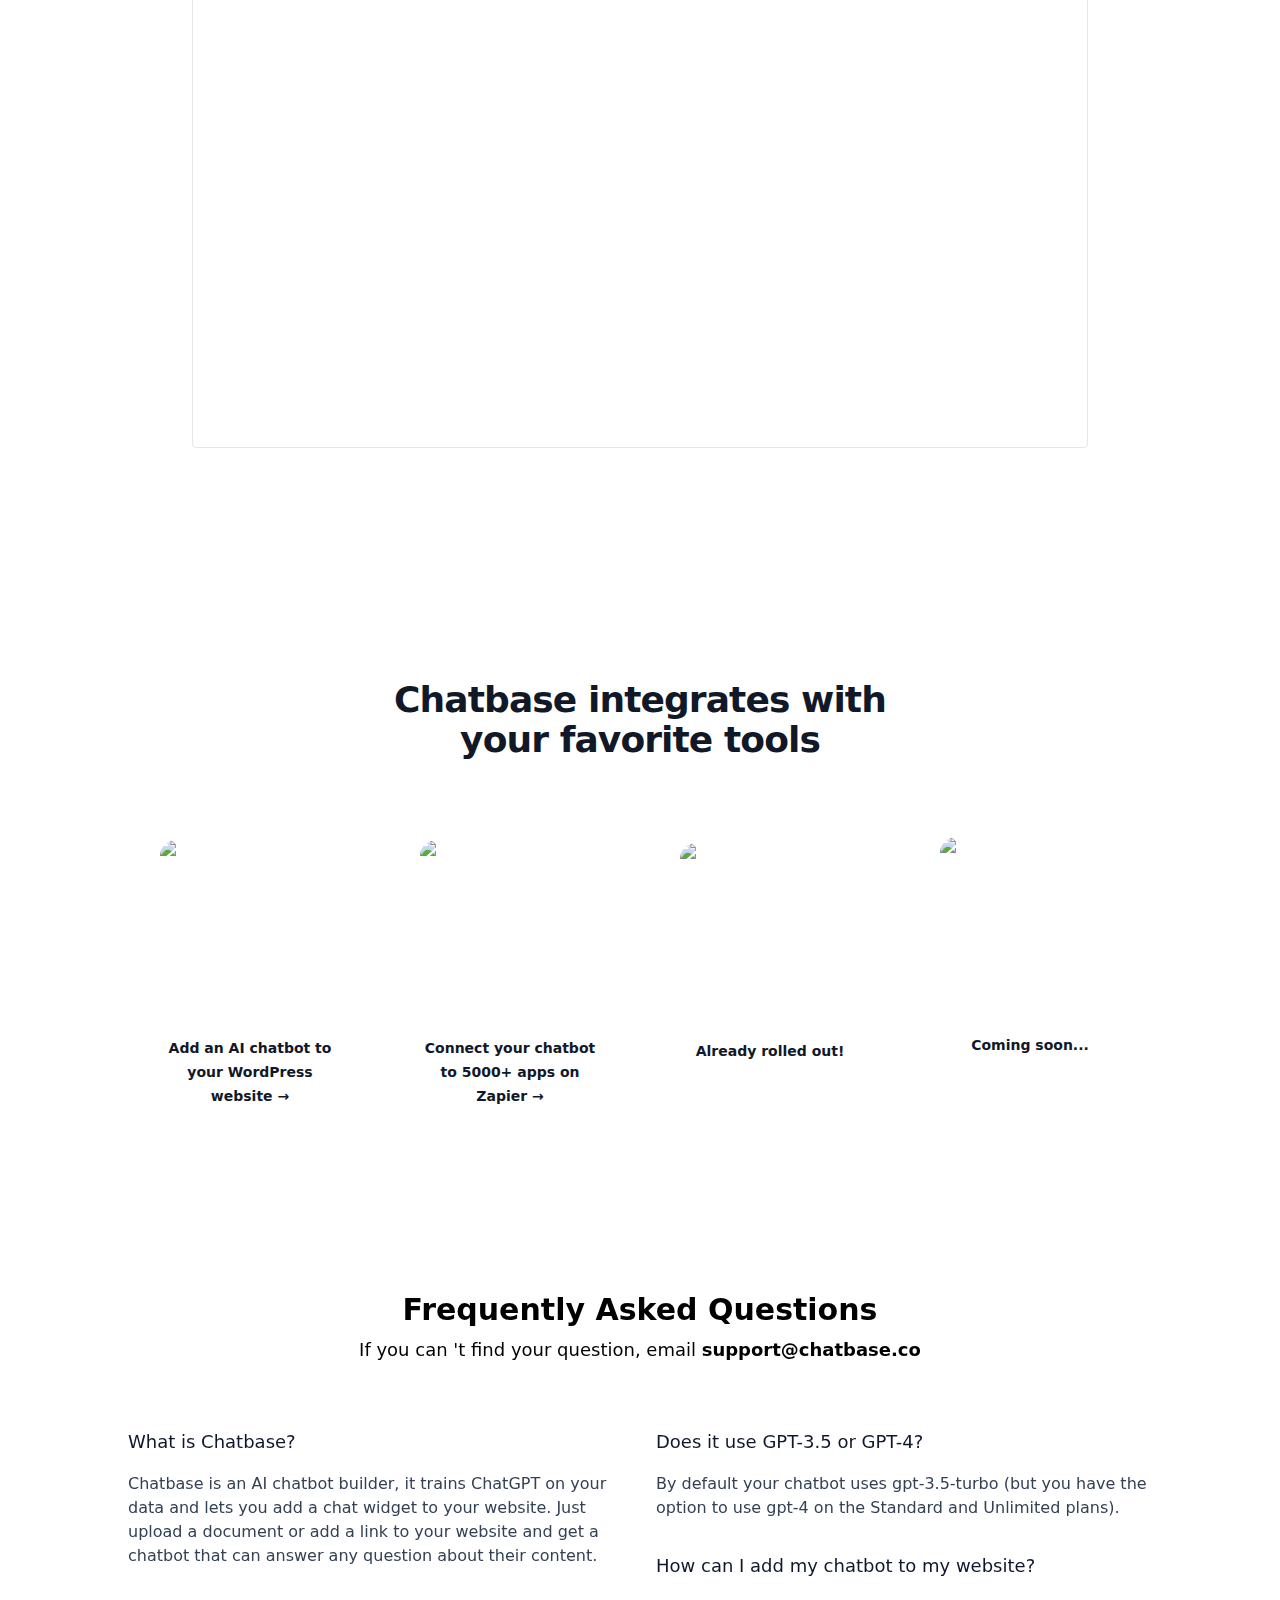
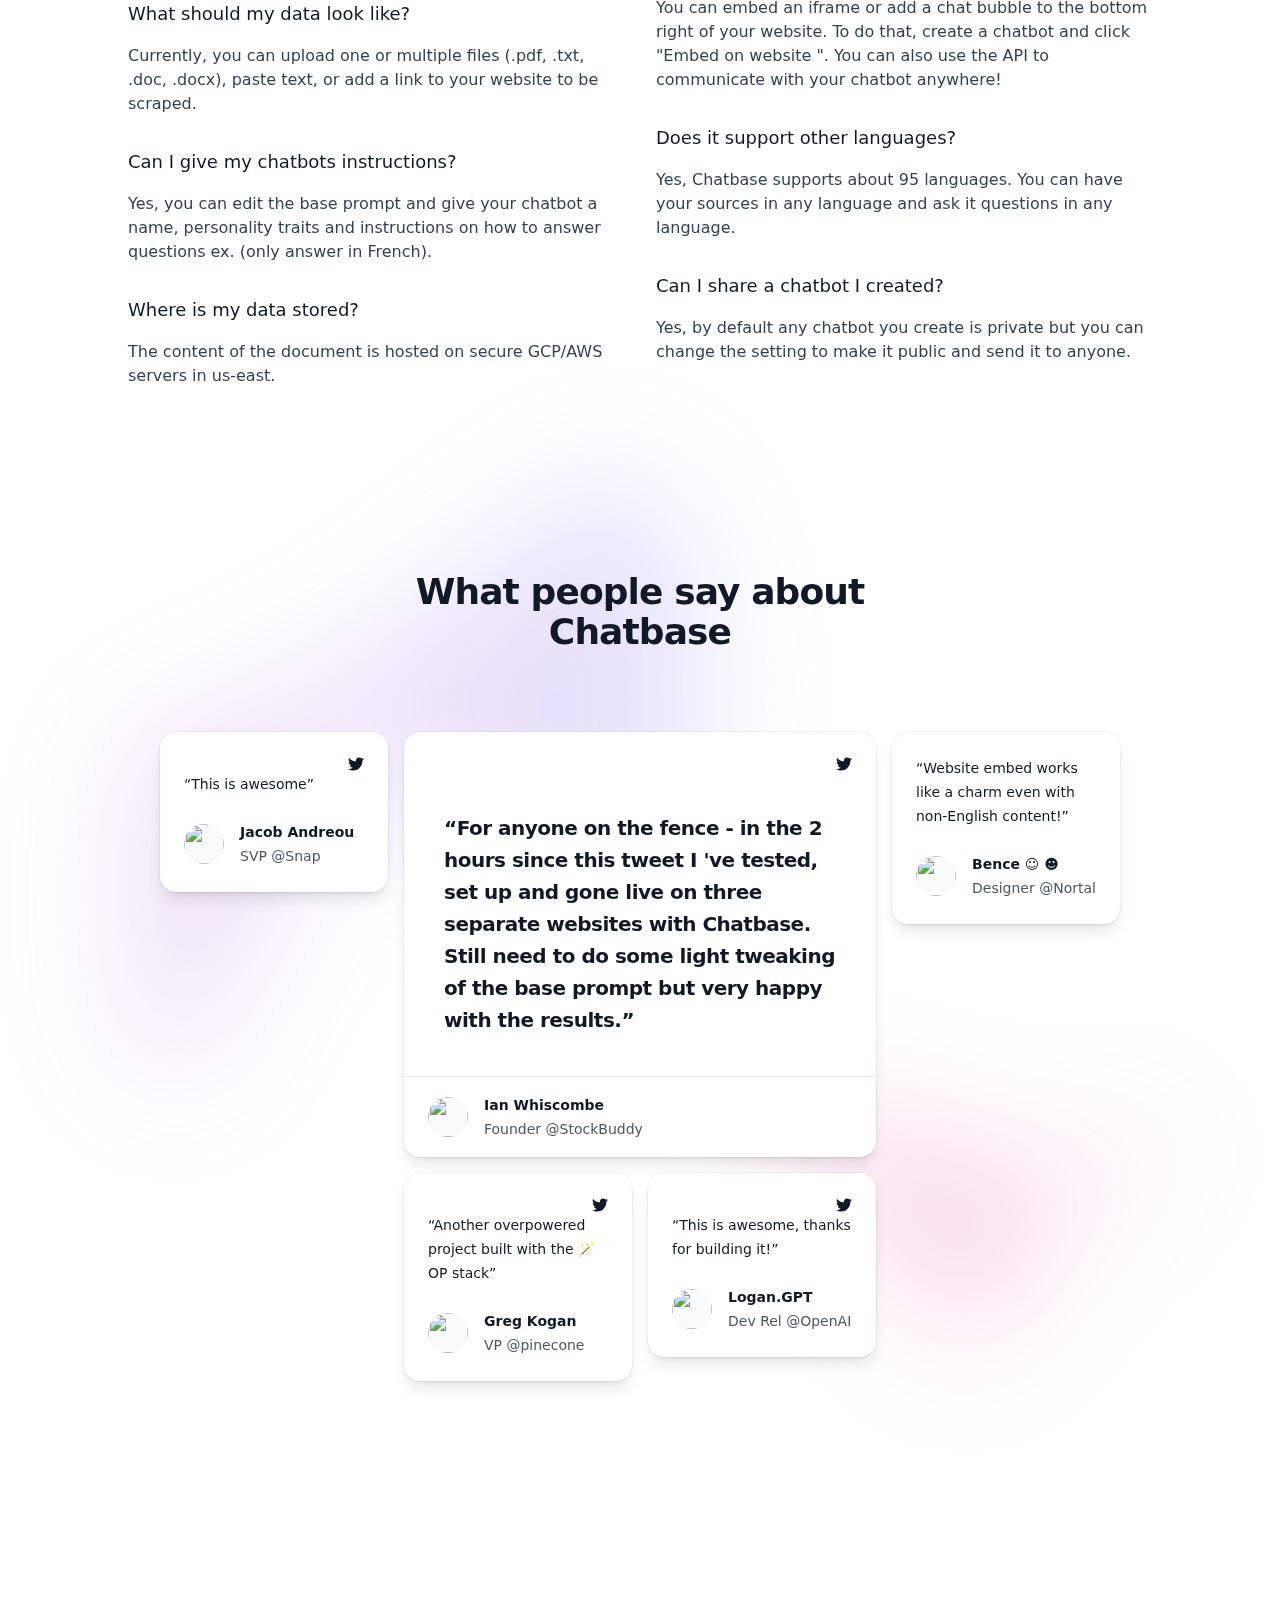
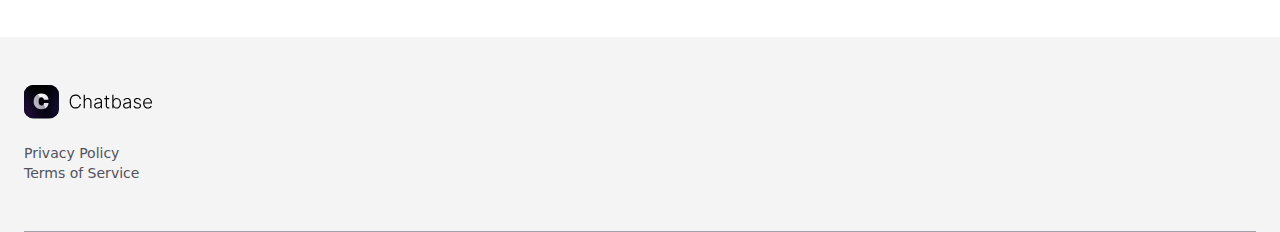
==== commit fc66e807: "Update AI-astrologer.html" ====
--- a/AI-astrologer.html
+++ b/AI-astrologer.html
@@ -14,7 +14,7 @@
     <meta property="og:type" content="website" />
     <meta
       property="og:site_name"
-      content="Chatbase | Custom ChatGPT for your data"
+      content="Chatbase | Custom ChatGPT for your Astrology Business"
     />
     <meta
       property="og:description"
@@ -22,14 +22,14 @@
     />
     <meta
       property="og:title"
-      content="Chatbase | Custom ChatGPT for your data"
+      content="Chatbase | Custom ChatGPT for your Astrology Business"
     />
     <meta property="og:image" content="https://www.chatbase.co/og.png" />
     <meta name="twitter:card" content="summary_large_image" />
     <meta name="twitter:site" content="@yasser_elsaeed_" />
     <meta
       name="twitter:title"
-      content="Chatbase | Custom ChatGPT for your data"
+      content="Chatbase | Custom ChatGPT for Astrology Business"
     />
     <meta
       name="twitter:description"
@@ -392,7 +392,7 @@
                         <!-- -->
                         <span
                           class="text-transparent bg-clip-text bg-[conic-gradient(at_top_left,_var(--tw-gradient-stops))] from-purple-200 via-violet-700 to-rose-700"
-                          >your data</span
+                          >your Astrology Business</span
                         >
                       </h1>
                       <p
--- a/styles/style.css
+++ b/styles/style.css
@@ -5272,7 +5272,7 @@
 @media (max-width:768px) {
     .frame{
         height: 100%; 
-        min-height: 550px
+        min-height: 540px
     }
 }
 
